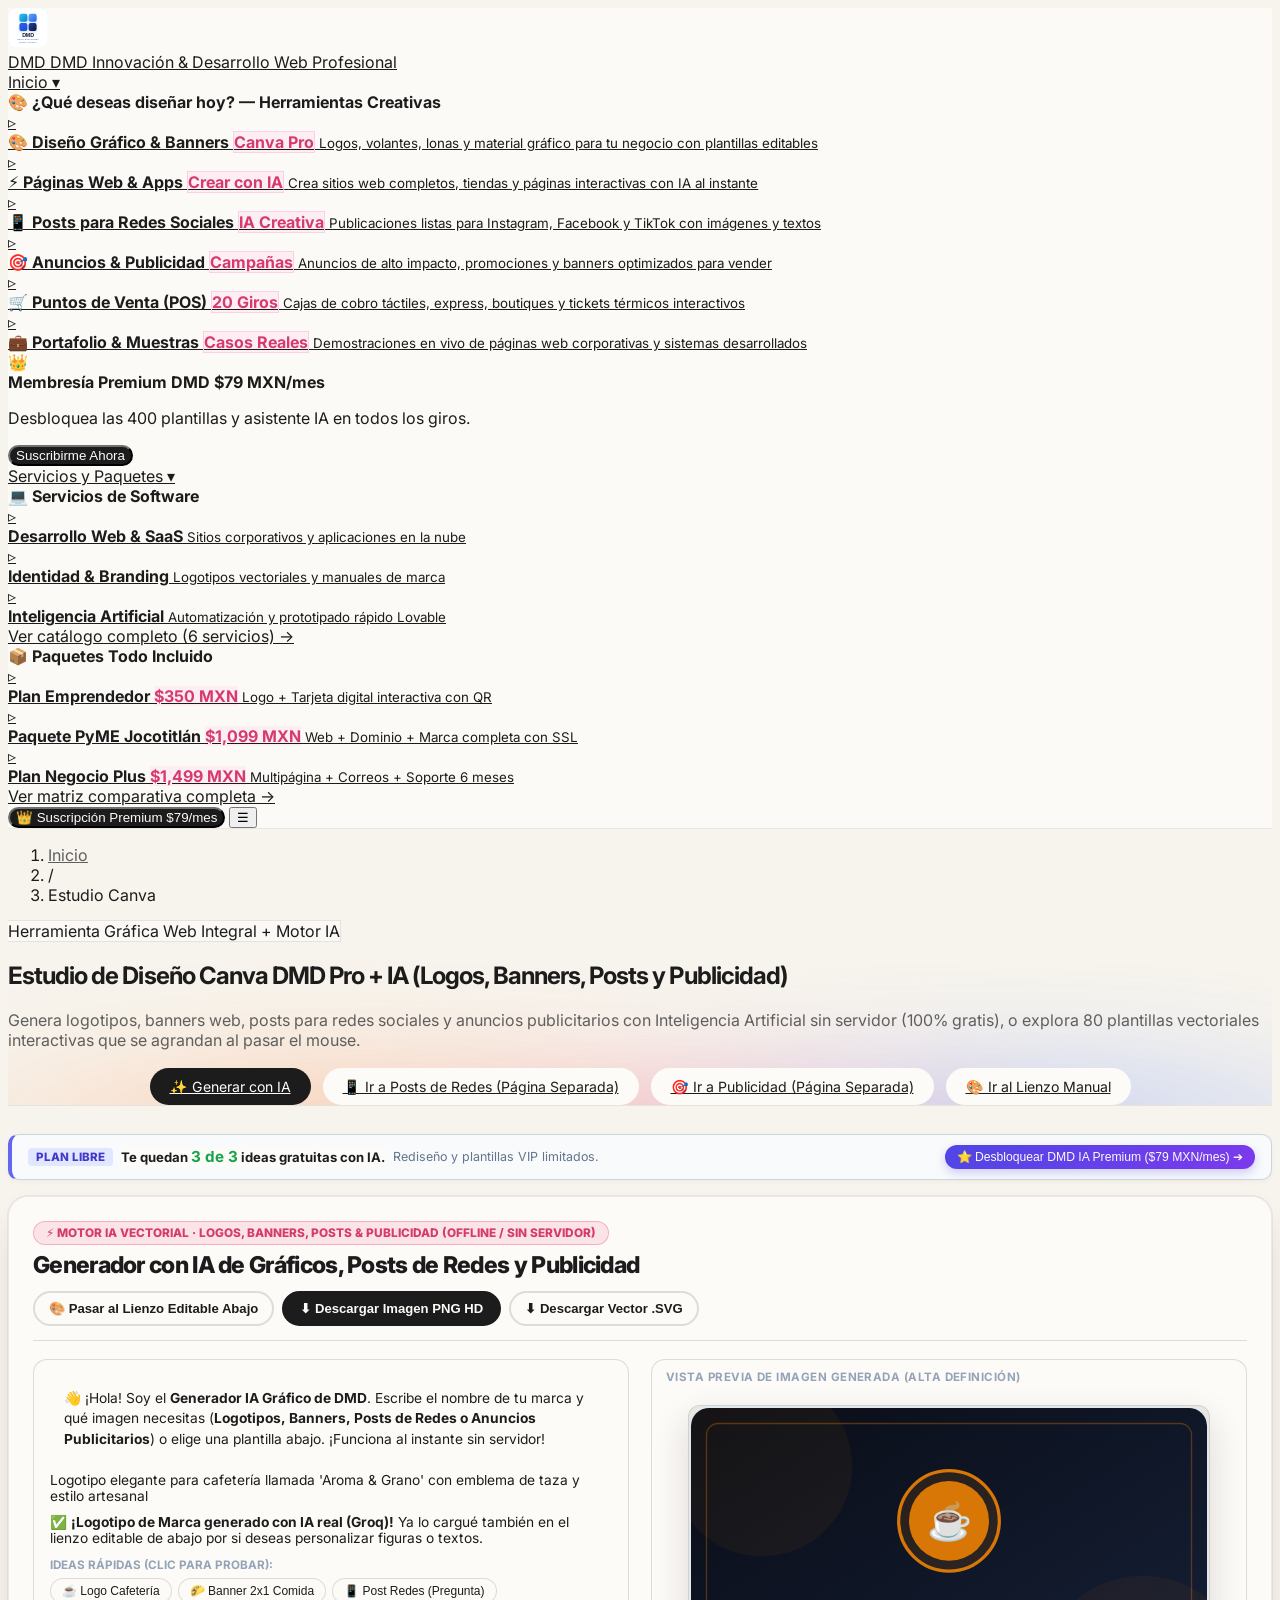
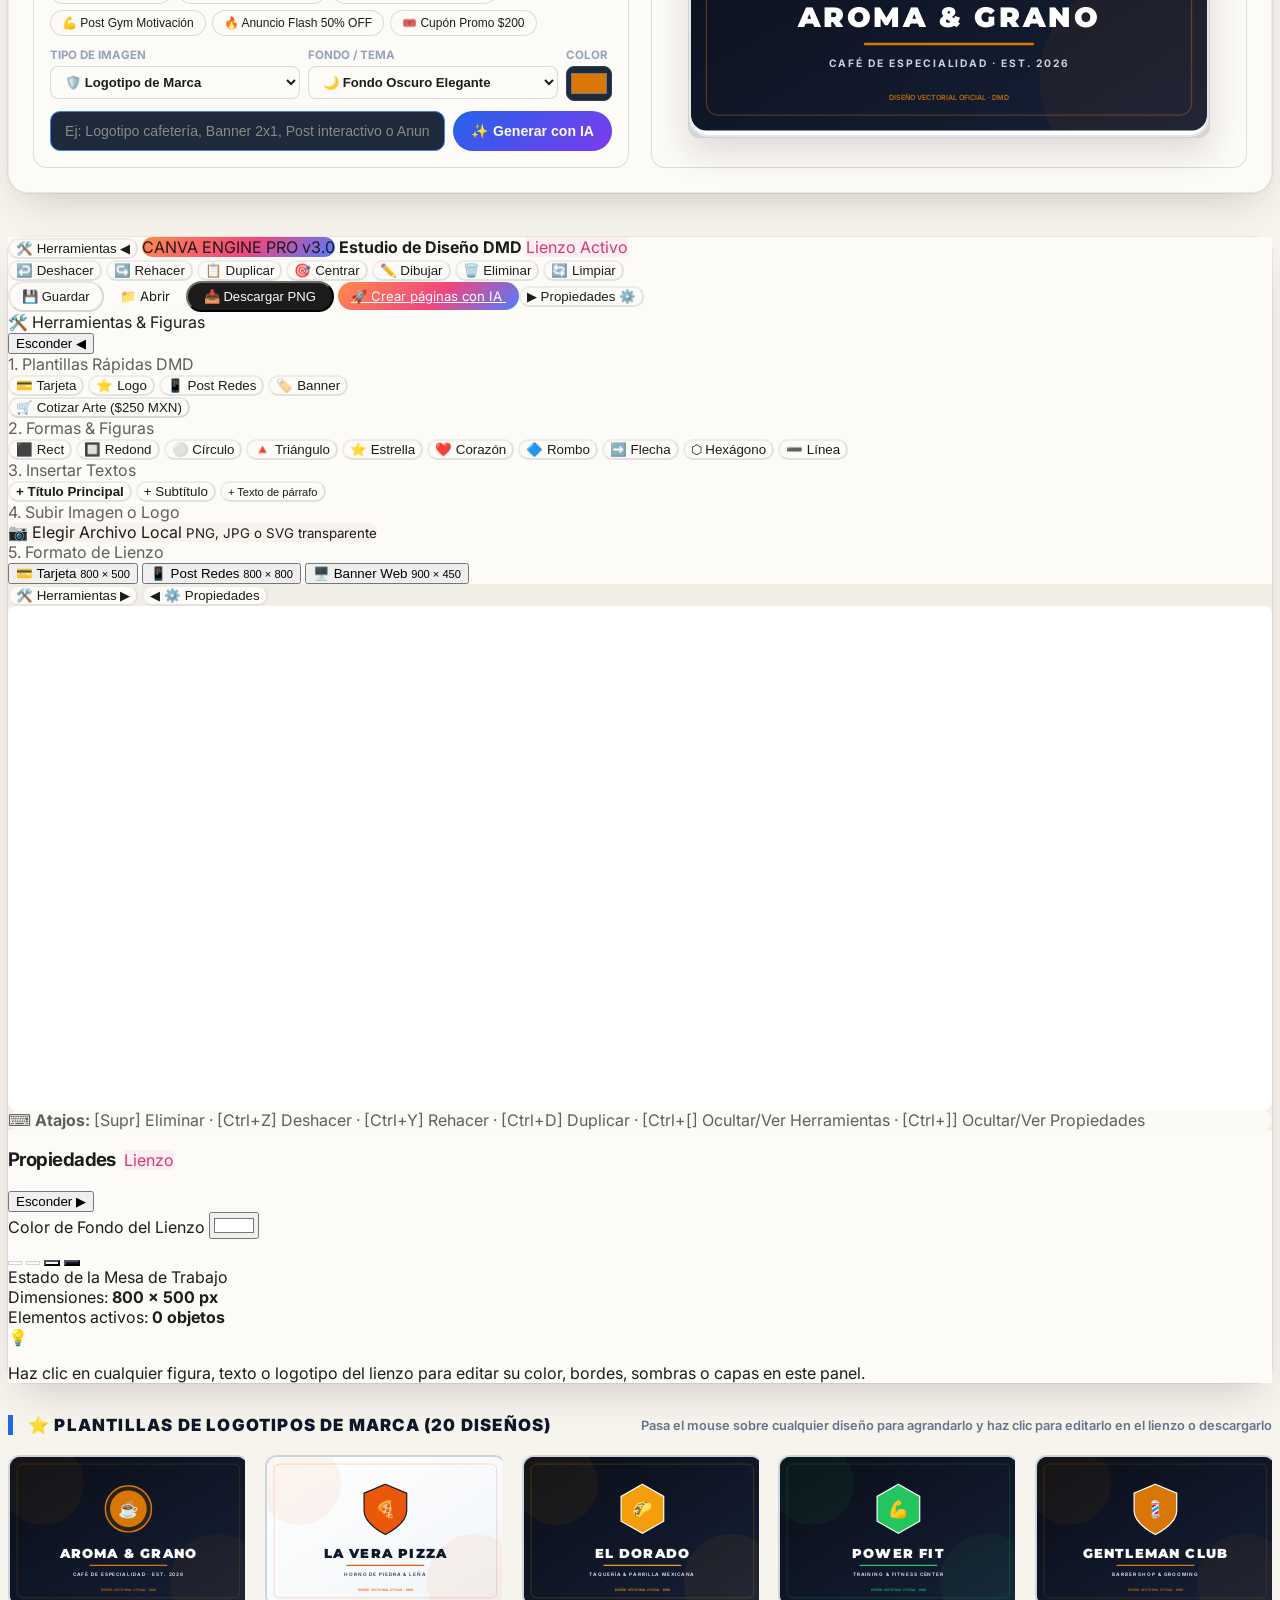
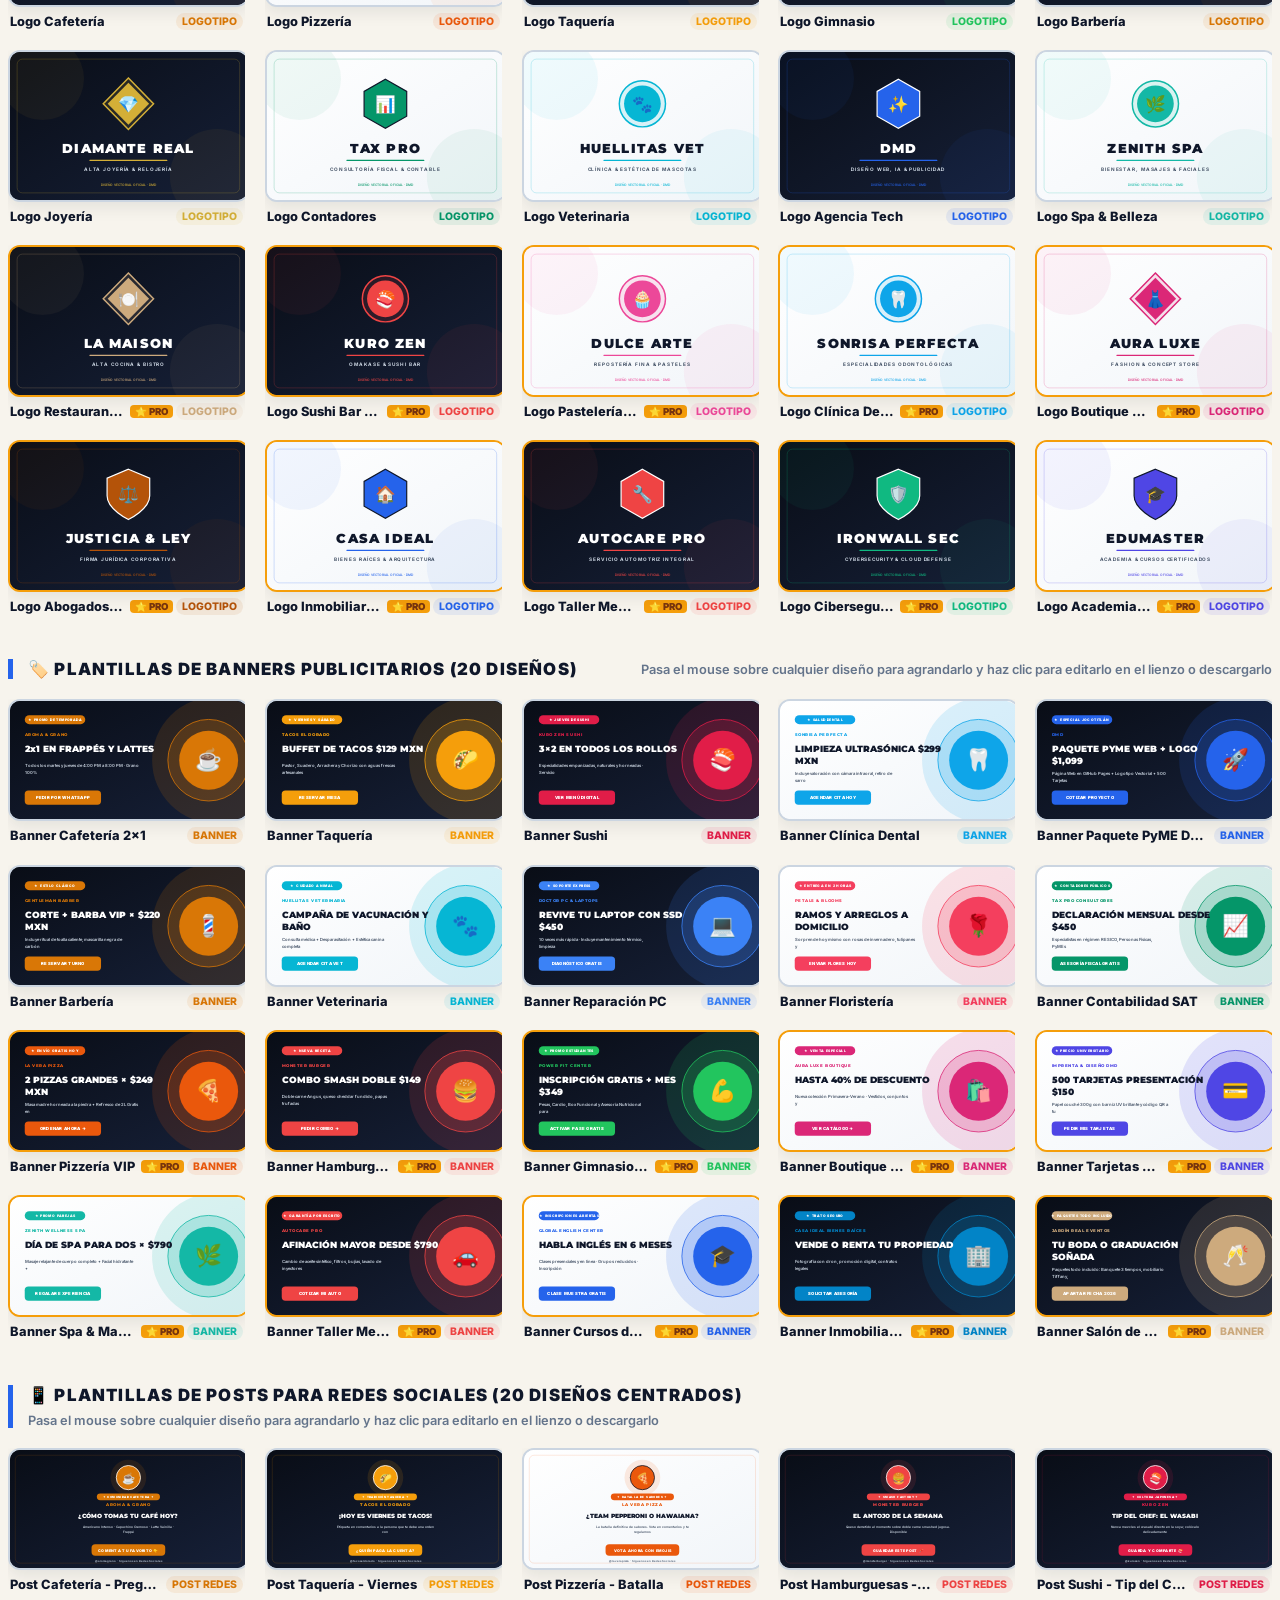
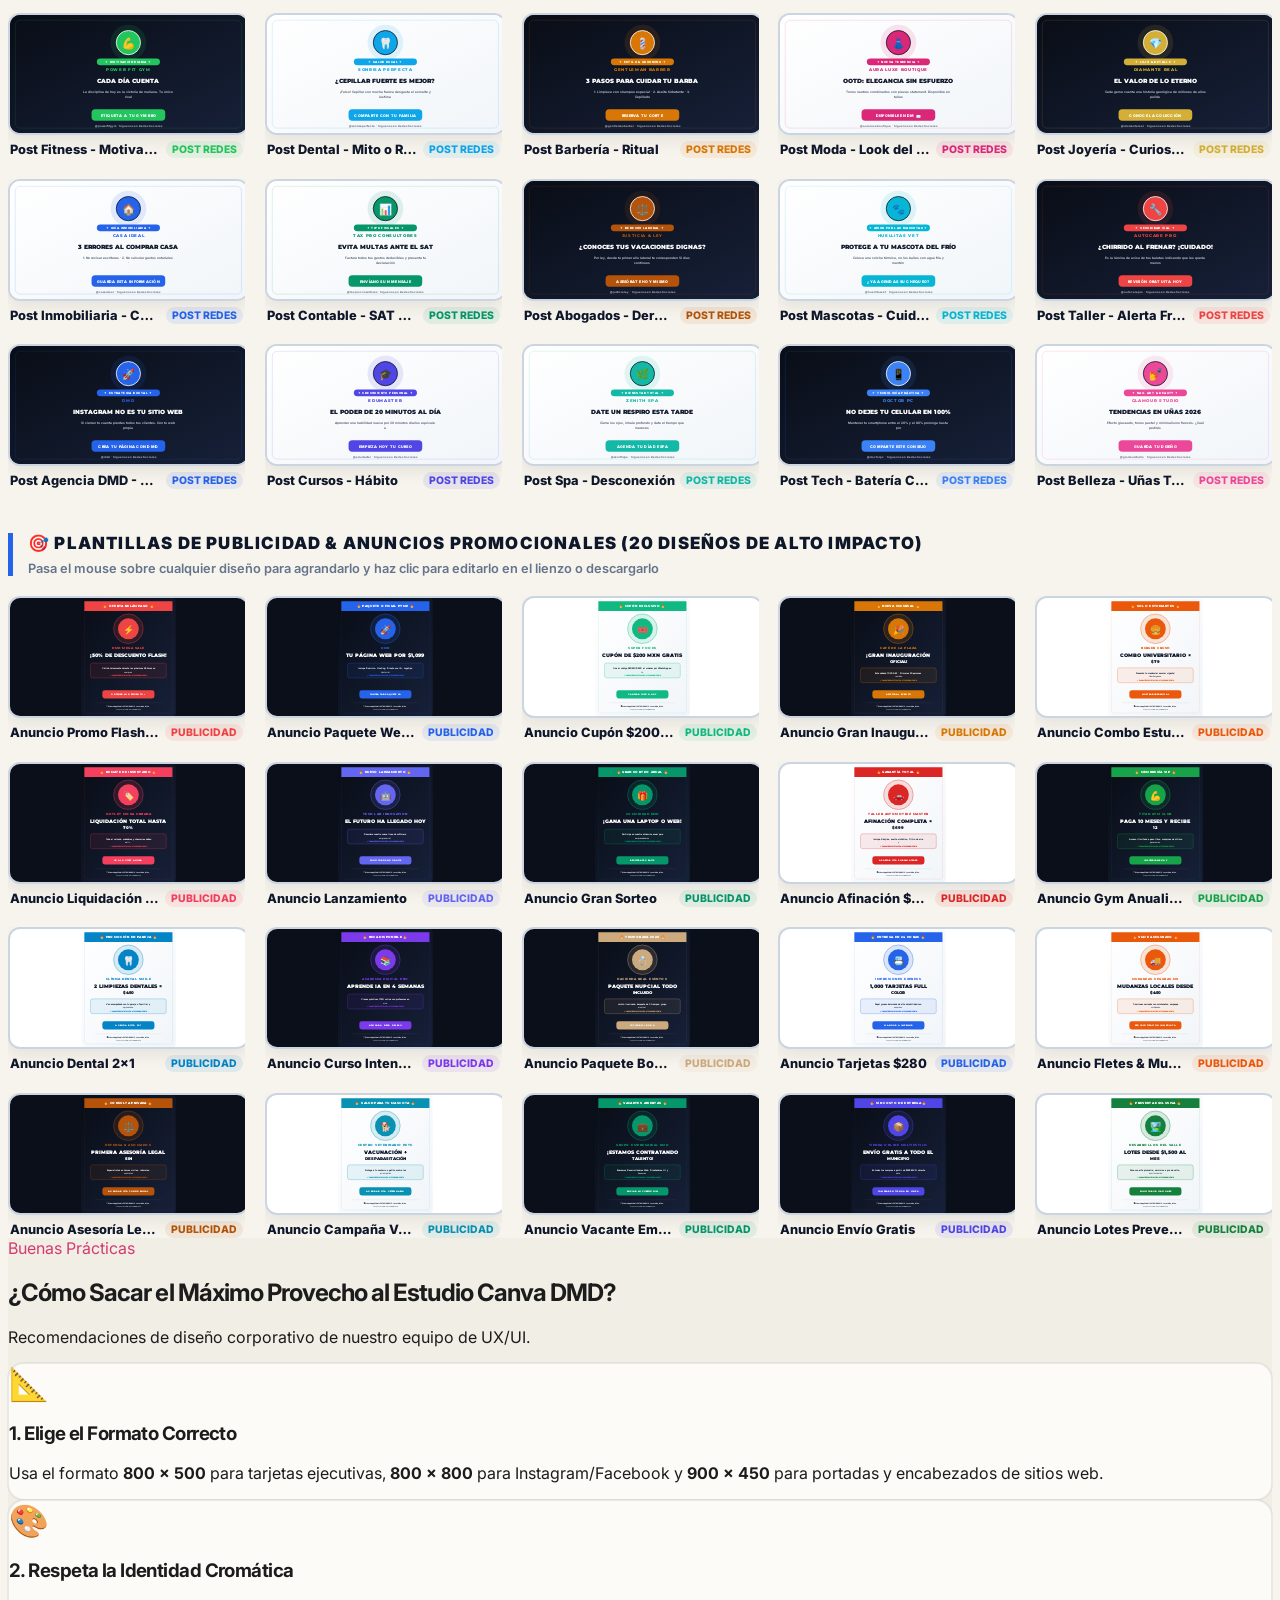
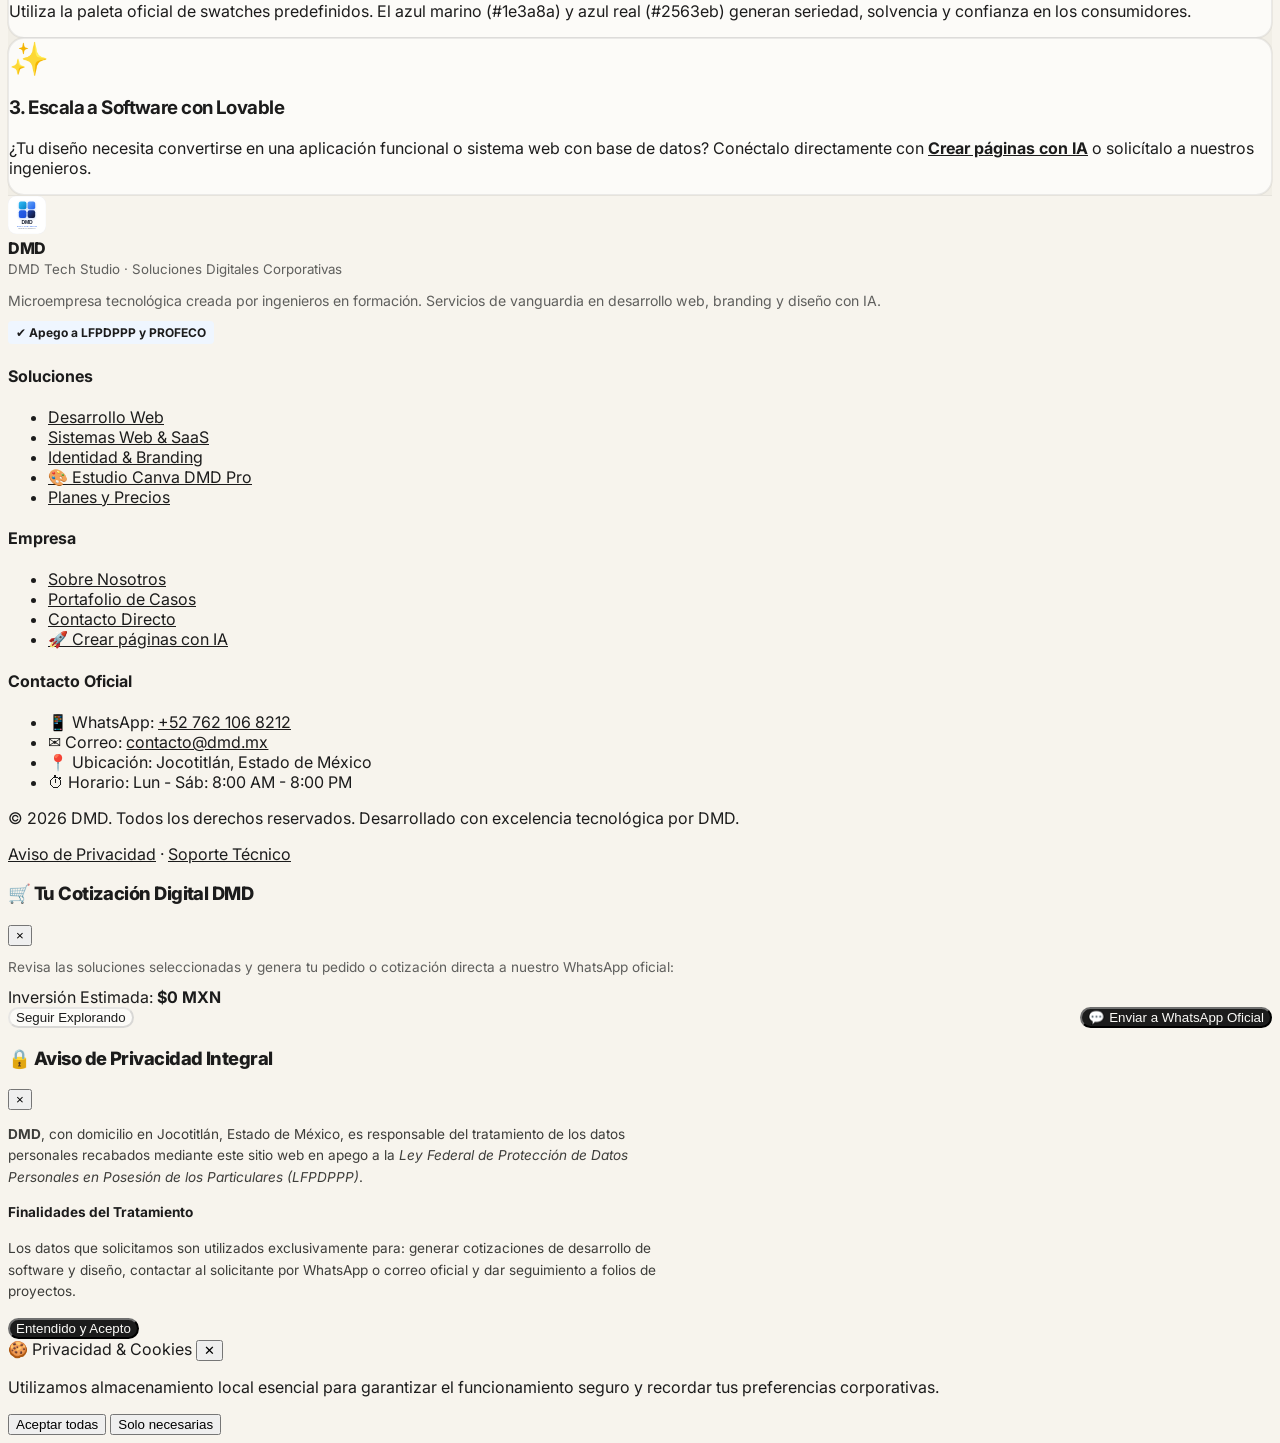
==== canva.html @ bbd8ba34 "Initial commit: dmd-canva (DMD, despliegue via Git)" ====
﻿<!DOCTYPE html>
<html lang="es">
<head>
  <meta charset="utf-8">
  <meta name="viewport" content="width=device-width, initial-scale=1">
  <title>Estudio Canva DMD Pro v3.0 | DMD</title>
  <meta name="description" content="Diseña tarjetas de presentación, logotipos, posts para redes y banners publicitarios con el potente Estudio Vectorial de DMD.">
    <link rel="icon" type="image/x-icon" href="favicon.ico">
  <link rel="icon" type="image/png" sizes="32x32" href="assets/favicon-32x32.png">
  <link rel="icon" type="image/png" sizes="16x16" href="assets/favicon-16x16.png">
  <link rel="apple-touch-icon" sizes="180x180" href="apple-touch-icon.png">
  <link rel="apple-touch-icon-precomposed" href="apple-touch-icon.png">
  
  <link rel="stylesheet" href="https://www.dmdmx.dev/style.css">
  <link rel="stylesheet" href="lovable-theme.css">
  <link rel="preconnect" href="https://fonts.googleapis.com">
  <link rel="preconnect" href="https://fonts.gstatic.com" crossorigin>
  <link href="https://fonts.googleapis.com/css2?family=Inter:wght@400;500;600;700;800;900&family=Montserrat:wght@600;700;800&family=Playfair+Display:wght@700&family=Roboto:wght@400;700&display=swap" rel="stylesheet">
  <script>
    window.openModal = function(id) {
      var el = document.getElementById(id);
      if (el) el.classList.add("active");
    };
    window.closeModal = function(id) {
      var el = document.getElementById(id);
      if (el) el.classList.remove("active");
    };
  </script>
    <meta property="og:type" content="website">
  <meta property="og:site_name" content="DMD | Digital Mijma Dreams">
  <meta property="og:title" content="Estudio Canva DMD Pro v3.0 | DMD">
  <meta property="og:description" content="Diseña tarjetas de presentación, logotipos, posts para redes y banners publicitarios con el potente Estudio Vectorial de DMD.">
  <meta property="og:image" content="https://www.dmdmx.dev/assets/social/og-dmd.jpg">
  <meta property="og:image:secure_url" content="https://www.dmdmx.dev/assets/social/og-dmd.jpg">
  <meta property="og:image:type" content="image/jpeg">
  <meta property="og:image:width" content="1200">
  <meta property="og:image:height" content="630">
  <meta property="og:image:alt" content="Estudio Canva DMD Pro v3.0 | DMD · DMD Digital Mijma Dreams">
  <meta property="og:url" content="https://dmd-canva.vercel.app/canva.html">
  <meta property="og:locale" content="es_MX">
  <meta name="twitter:card" content="summary_large_image">
  <meta name="twitter:title" content="Estudio Canva DMD Pro v3.0 | DMD">
  <meta name="twitter:description" content="Diseña tarjetas de presentación, logotipos, posts para redes y banners publicitarios con el potente Estudio Vectorial de DMD.">
  <meta name="twitter:image" content="https://www.dmdmx.dev/assets/social/og-dmd.jpg">
  <meta name="twitter:image:alt" content="Estudio Canva DMD Pro v3.0 | DMD · DMD Digital Mijma Dreams">
  
  
  
  
  
  
  
  
  
  

  <!-- Twitter / X Card Meta Tags -->
  
  
  
  
</head>
<body>

  <!-- ========================================================================
       BARRA DE NAVEGACIÓN GLOBAL MULTIPÁGINA
       ======================================================================== -->
  <header class="navbar">
    <div class="nav-container">
      <!-- Identidad de Marca y Logotipo Oficial -->
      <a href="https://www.dmdmx.dev/index.html" class="brand-wrapper" title="DMD - Inicio">
        <img src="assets/logo-dmd.svg" alt="DMD Logo" class="brand-logo" width="40" height="40">
        <div class="brand-text">
          <span class="brand-title">
            <span class="brand-title-full">DMD</span>
            <span class="brand-title-short">DMD</span>
          </span>
          <span class="brand-subtitle">Innovación &amp; Desarrollo Web Profesional</span>
        </div>
      </a>

      <!-- Menú Superior Reducido Estrictamente a 3 Opciones -->
      <nav class="nav-menu" id="navMenu">
        <!-- Opción 1: Inicio (Con acceso directo a Nosotros y Contacto) -->
        <div class="nav-dropdown-item" id="navHomeDropdown">
          <a href="https://www.dmdmx.dev/index.html" class="nav-link" title="Ir a la página de inicio">
            <span>Inicio</span>
            <span class="dropdown-chevron">▾</span>
          </a>
          <div class="nav-dropdown-flyout nav-dropdown-flyout-sm">
            <div class="flyout-col">
              <div class="flyout-col-header">
                <span class="flyout-col-icon">🎨</span>
                <strong>¿Qué deseas diseñar hoy? — Herramientas Creativas</strong>
              </div>
              <a href="canva.html" class="flyout-sublink">
                <span class="flyout-bullet">▹</span>
                <div>
                  <strong>🎨 Diseño Gráfico &amp; Banners <span class="badge-price" style="background:#eff6ff; color:#2563eb; border:1px solid #bfdbfe; font-weight:700;">Canva Pro</span></strong>
                  <small>Logos, volantes, lonas y material gráfico para tu negocio con plantillas editables</small>
                </div>
              </a>
              <a href="https://dmd-paginas-web-ia.vercel.app" class="flyout-sublink">
                <span class="flyout-bullet">▹</span>
                <div>
                  <strong>⚡ Páginas Web &amp; Apps <span class="badge-price" style="background:#eff6ff; color:#2563eb; border:1px solid #bfdbfe; font-weight:700;">Crear con IA</span></strong>
                  <small>Crea sitios web completos, tiendas y páginas interactivas con IA al instante</small>
                </div>
              </a>
              <a href="https://dmd-contenido.vercel.app/posts.html" class="flyout-sublink">
                <span class="flyout-bullet">▹</span>
                <div>
                  <strong>📱 Posts para Redes Sociales <span class="badge-price" style="background:#eff6ff; color:#2563eb; border:1px solid #bfdbfe; font-weight:700;">IA Creativa</span></strong>
                  <small>Publicaciones listas para Instagram, Facebook y TikTok con imágenes y textos</small>
                </div>
              </a>
              <a href="https://dmd-contenido.vercel.app/publicidad.html" class="flyout-sublink">
                <span class="flyout-bullet">▹</span>
                <div>
                  <strong>🎯 Anuncios &amp; Publicidad <span class="badge-price" style="background:#eff6ff; color:#2563eb; border:1px solid #bfdbfe; font-weight:700;">Campañas</span></strong>
                  <small>Anuncios de alto impacto, promociones y banners optimizados para vender</small>
                </div>
              </a>
              <a href="https://dmd-pos.vercel.app/" class="flyout-sublink">
                <span class="flyout-bullet">▹</span>
                <div>
                  <strong>🛒 Puntos de Venta (POS) <span class="badge-price" style="background:#eff6ff; color:#2563eb; border:1px solid #bfdbfe; font-weight:700;">20 Giros</span></strong>
                  <small>Cajas de cobro táctiles, express, boutiques y tickets térmicos interactivos</small>
                </div>
              </a>
              <a href="https://www.dmdmx.dev/portafolio.html" class="flyout-sublink">
                <span class="flyout-bullet">▹</span>
                <div>
                  <strong>💼 Portafolio &amp; Muestras <span class="badge-price" style="background:#eff6ff; color:#2563eb; border:1px solid #bfdbfe; font-weight:700;">Casos Reales</span></strong>
                  <small>Demostraciones en vivo de páginas web corporativas y sistemas desarrollados</small>
                </div>
              </a>
          <div class="dropdown-premium-banner">
            <div class="banner-content">
              <span class="crown-badge">👑</span>
              <div class="banner-text">
                <strong>Membresía Premium DMD <span class="banner-price">$79 MXN/mes</span></strong>
                <p>Desbloquea las 400 plantillas y asistente IA en todos los giros.</p>
              </div>
            </div>
            <button type="button" class="btn-dropdown-subscribe" onclick="openPremiumModal()">
              Suscribirme Ahora
            </button>
          </div>
            </div>
          </div>
        </div>

        <!-- Opción 3: Servicios y Paquetes (Pestaña Unificada con Menú Desplegable) -->
        <div class="nav-dropdown-item" id="navServicesDropdown">
          <a href="https://www.dmdmx.dev/servicios.html" class="nav-link nav-dropdown-trigger" title="Explorar servicios de ingeniería y paquetes comerciales">
            <span>Servicios y Paquetes</span>
            <span class="dropdown-chevron">▾</span>
          </a>
          <div class="nav-dropdown-flyout" id="navServicesFlyout">
            <div class="flyout-inner">
              <!-- Columna de Servicios -->
              <div class="flyout-col">
                <div class="flyout-col-header">
                  <span class="flyout-col-icon">💻</span>
                  <strong>Servicios de Software</strong>
                </div>
                <a href="https://www.dmdmx.dev/servicios.html" class="flyout-sublink">
                  <span class="flyout-bullet">▹</span>
                  <div>
                    <strong>Desarrollo Web &amp; SaaS</strong>
                    <small>Sitios corporativos y aplicaciones en la nube</small>
                  </div>
                </a>
                <a href="https://www.dmdmx.dev/servicios.html" class="flyout-sublink">
                  <span class="flyout-bullet">▹</span>
                  <div>
                    <strong>Identidad &amp; Branding</strong>
                    <small>Logotipos vectoriales y manuales de marca</small>
                  </div>
                </a>
                <a href="https://www.dmdmx.dev/servicios.html" class="flyout-sublink">
                  <span class="flyout-bullet">▹</span>
                  <div>
                    <strong>Inteligencia Artificial</strong>
                    <small>Automatización y prototipado rápido Lovable</small>
                  </div>
                </a>
                <a href="https://www.dmdmx.dev/servicios.html" class="flyout-viewall">Ver catálogo completo (6 servicios) →</a>
              </div>

              <!-- Línea Divisoria -->
              <div class="flyout-divider"></div>

              <!-- Columna de Paquetes -->
              <div class="flyout-col">
                <div class="flyout-col-header">
                  <span class="flyout-col-icon">📦</span>
                  <strong>Paquetes Todo Incluido</strong>
                </div>
                <a href="https://www.dmdmx.dev/servicios.html#paquetes" class="flyout-sublink">
                  <span class="flyout-bullet">▹</span>
                  <div>
                    <strong>Plan Emprendedor <span class="badge-price">$350 MXN</span></strong>
                    <small>Logo + Tarjeta digital interactiva con QR</small>
                  </div>
                </a>
                <a href="https://www.dmdmx.dev/servicios.html#paquetes" class="flyout-sublink">
                  <span class="flyout-bullet">▹</span>
                  <div>
                    <strong>Paquete PyME Jocotitlán <span class="badge-price badge-price-pop">$1,099 MXN</span></strong>
                    <small>Web + Dominio + Marca completa con SSL</small>
                  </div>
                </a>
                <a href="https://www.dmdmx.dev/servicios.html#paquetes" class="flyout-sublink">
                  <span class="flyout-bullet">▹</span>
                  <div>
                    <strong>Plan Negocio Plus <span class="badge-price">$1,499 MXN</span></strong>
                    <small>Multipágina + Correos + Soporte 6 meses</small>
                  </div>
                </a>
                <a href="https://www.dmdmx.dev/servicios.html#paquetes" class="flyout-viewall">Ver matriz comparativa completa →</a>
              </div>
            </div>
          </div>
        </div>
      </nav>

      <!-- Acciones de Barra (Cotización y Portal en Línea Horizontal sin Desbordamiento) -->
      <div class="nav-actions">
      <button type="button" class="btn-subscribe-premium-nav" onclick="openPremiumModal()" title="Suscribirse a DMD Premium por $79 MXN/mes">
        <span class="crown-icon">👑</span>
        <span class="premium-text">Suscripción Premium</span>
        <span class="premium-price-tag">$79/mes</span>
      </button>

        <button type="button" class="menu-toggle-btn" id="menuToggleBtn" aria-label="Abrir menú de navegación">
          ☰
        </button>
      </div>
    </div>
  </header>

  <!-- ========================================================================
       CABECERA SPOKE: ESTUDIO CANVA DMD PRO
       ======================================================================== -->
  <section class="spoke-header">
    <div class="container">
      <nav class="breadcrumb-nav" aria-label="Ruta de navegación">
        <ol class="breadcrumb-list">
          <li class="breadcrumb-item"><a href="https://www.dmdmx.dev/index.html">Inicio</a></li>
          <li class="breadcrumb-separator">/</li>
          <li class="breadcrumb-item active" aria-current="page">Estudio Canva</li>
        </ol>
      </nav>
      <span class="spoke-tag">Herramienta Gráfica Web Integral + Motor IA</span>
      <h1 class="spoke-title">Estudio de Diseño Canva DMD Pro + IA (Logos, Banners, Posts y Publicidad)</h1>
      <p class="spoke-subtitle">
        Genera logotipos, banners web, posts para redes sociales y anuncios publicitarios con Inteligencia Artificial sin servidor (100% gratis), o explora 80 plantillas vectoriales interactivas que se agrandan al pasar el mouse.
      </p>
      <div style="display:flex; justify-content:center; gap:12px; flex-wrap:wrap; margin-top:18px;">
        <a href="#canva-ia-section" class="btn btn-primary" style="font-size:0.88rem; padding:10px 20px;">✨ Generar con IA</a>
        <a href="https://dmd-contenido.vercel.app/posts.html" class="btn btn-secondary" style="font-size:0.88rem; padding:10px 20px; background:#fdf2f8; color:#db2777; border-color:#fbcfe8;">📱 Ir a Posts de Redes (Página Separada)</a>
        <a href="https://dmd-contenido.vercel.app/publicidad.html" class="btn btn-secondary" style="font-size:0.88rem; padding:10px 20px; background:#fef2f2; color:#dc2626; border-color:#fecaca;">🎯 Ir a Publicidad (Página Separada)</a>
        <a href="#estudio-canva" class="btn btn-secondary" style="font-size:0.88rem; padding:10px 20px;">🎨 Ir al Lienzo Manual</a>
      </div>
    </div>
  </section>

  <!-- ========================================================================
       NUEVO: GENERADOR IA DE LOGOTIPOS, BANNERS, POSTS Y PUBLICIDAD (100% SIN SERVIDOR)
       ======================================================================== -->
  <section class="section" id="canva-ia-section" style="padding-top:28px; padding-bottom:24px;">
    <div class="container">
      <div id="dmdIaSubscriptionBanner" style="margin-bottom:16px;"></div>
      <div style="background:linear-gradient(135deg, #0f172a 0%, #1e293b 100%); border-radius:20px; border:1px solid #334155; padding:24px; box-shadow:0 20px 50px rgba(15,23,42,0.22); color:#f8fafc;">
        <div style="display:flex; justify-content:space-between; align-items:center; flex-wrap:wrap; gap:12px; margin-bottom:18px; padding-bottom:14px; border-bottom:1px solid #334155;">
          <div>
            <span style="display:inline-block; background:rgba(59,130,246,0.2); color:#60a5fa; border:1px solid rgba(96,165,250,0.35); font-size:0.74rem; font-weight:800; padding:4px 12px; border-radius:999px; margin-bottom:6px;">
              ⚡ MOTOR IA VECTORIAL · LOGOS, BANNERS, POSTS &amp; PUBLICIDAD (OFFLINE / SIN SERVIDOR)
            </span>
            <h2 style="font-size:1.45rem; font-weight:800; color:#ffffff; margin:0;">Generador con IA de Gráficos, Posts de Redes y Publicidad</h2>
          </div>
          <div style="display:flex; gap:8px; flex-wrap:wrap;">
            <button type="button" id="btnCanvaIaEditCanvas" class="btn btn-secondary" style="background:#ffffff; color:#1e293b; border:2px solid #cbd5e1; font-weight:700; font-size:0.82rem; padding:8px 14px;">
              🎨 Pasar al Lienzo Editable Abajo
            </button>
            <button type="button" id="btnCanvaIaPng" class="btn btn-primary" style="background:#eff6ff; color:#1d4ed8; border:2px solid #2563eb; font-weight:800; font-size:0.82rem; padding:8px 16px;">
              ⬇ Descargar Imagen PNG HD
            </button>
            <button type="button" id="btnCanvaIaSvg" class="btn btn-secondary" style="background:#ffffff; color:#2563eb; border:2px solid #2563eb; font-weight:800; font-size:0.82rem; padding:8px 14px;">
              ⬇ Descargar Vector .SVG
            </button>
          </div>
        </div>

        <div style="display:grid; grid-template-columns:repeat(auto-fit, minmax(320px, 1fr)); gap:22px; align-items:stretch;">
          <!-- Columna Izquierda: Chat y Controles IA -->
          <div style="display:flex; flex-direction:column; justify-content:space-between; background:#090d16; border:1px solid #1e293b; border-radius:14px; padding:16px;">
            <div>
              <div id="canvaIaChat" style="max-height:175px; overflow-y:auto; display:flex; flex-direction:column; gap:10px; margin-bottom:12px; padding-right:4px; font-size:0.86rem;">
                <div style="background:#1e293b; color:#e2e8f0; padding:12px 14px; border-radius:12px; line-height:1.5;">
                  👋 ¡Hola! Soy el <strong>Generador IA Gráfico de DMD</strong>. Escribe el nombre de tu marca y qué imagen necesitas (<strong>Logotipos, Banners, Posts de Redes o Anuncios Publicitarios</strong>) o elige una plantilla abajo. ¡Funciona al instante sin servidor!
                </div>
              </div>

              <!-- Chips de ideas rápidas -->
              <div style="margin-bottom:12px;">
                <span style="display:block; font-size:0.73rem; color:#94a3b8; font-weight:700; margin-bottom:6px; text-transform:uppercase;">Ideas rápidas (clic para probar):</span>
                <div id="canvaIaChips" style="display:flex; gap:6px; flex-wrap:wrap;">
                  <button type="button" class="aib-chip" data-type="logo" data-prompt='Logotipo para cafetería artesanal "Café Aroma Real" con grano de café dorado' style="background:#1e293b; color:#cbd5e1; border:1px solid #334155; border-radius:999px; padding:5px 11px; font-size:0.75rem; cursor:pointer;">☕ Logo Cafetería</button>
                  <button type="button" class="aib-chip" data-type="banner" data-prompt='Banner promocional para "Taquería El Fogón" promoción 2x1 en tacos al pastor' style="background:#1e293b; color:#cbd5e1; border:1px solid #334155; border-radius:999px; padding:5px 11px; font-size:0.75rem; cursor:pointer;">🌮 Banner 2x1 Comida</button>
                  <button type="button" class="aib-chip" data-type="post" data-prompt='Post interactivo para redes sociales de cafetería "Aroma & Grano" preguntando ¿Cómo tomas tu café hoy?' style="background:#1e293b; color:#cbd5e1; border:1px solid #334155; border-radius:999px; padding:5px 11px; font-size:0.75rem; cursor:pointer;">📱 Post Redes (Pregunta)</button>
                  <button type="button" class="aib-chip" data-type="post" data-prompt='Post motivacional para Instagram de gimnasio "Power Fit Gym" sobre disciplina y superación' style="background:#1e293b; color:#cbd5e1; border:1px solid #334155; border-radius:999px; padding:5px 11px; font-size:0.75rem; cursor:pointer;">💪 Post Gym Motivación</button>
                  <button type="button" class="aib-chip" data-type="publicidad" data-prompt='Anuncio publicitario de alto impacto con 50% de descuento flash y oferta relámpago' style="background:#1e293b; color:#cbd5e1; border:1px solid #334155; border-radius:999px; padding:5px 11px; font-size:0.75rem; cursor:pointer;">🔥 Anuncio Flash 50% OFF</button>
                  <button type="button" class="aib-chip" data-type="publicidad" data-prompt='Anuncio publicitario con cupón de $200 MXN de regalo usando código PROMODMD' style="background:#1e293b; color:#cbd5e1; border:1px solid #334155; border-radius:999px; padding:5px 11px; font-size:0.75rem; cursor:pointer;">🎟️ Cupón Promo $200</button>
                </div>
              </div>
            </div>

            <!-- Formulario IA -->
            <form id="canvaIaForm" style="display:flex; flex-direction:column; gap:10px;">
              <div style="display:grid; grid-template-columns:1fr 1fr auto; gap:8px;">
                <div>
                  <label for="canvaIaType" style="display:block; font-size:0.72rem; color:#94a3b8; font-weight:700; margin-bottom:4px;">TIPO DE IMAGEN</label>
                  <select id="canvaIaType" style="width:100%; background:#1e293b; color:#ffffff; border:1px solid #334155; border-radius:8px; padding:7px 10px; font-size:0.82rem; font-weight:600;">
                    <option value="logo">🛡️ Logotipo de Marca</option>
                    <option value="banner">📢 Banner Web y Portada</option>
                    <option value="post">📱 Post para Redes Sociales (1:1)</option>
                    <option value="publicidad">🎯 Publicidad &amp; Anuncio Comercial</option>
                  </select>
                </div>
                <div>
                  <label for="canvaIaStyle" style="display:block; font-size:0.72rem; color:#94a3b8; font-weight:700; margin-bottom:4px;">FONDO / TEMA</label>
                  <select id="canvaIaStyle" style="width:100%; background:#1e293b; color:#ffffff; border:1px solid #334155; border-radius:8px; padding:7px 10px; font-size:0.82rem; font-weight:600;">
                    <option value="oscuro">🌙 Fondo Oscuro Elegante</option>
                    <option value="claro">☀️ Fondo Claro Corporativo</option>
                  </select>
                </div>
                <div>
                  <label for="canvaIaColor" style="display:block; font-size:0.72rem; color:#94a3b8; font-weight:700; margin-bottom:4px;">COLOR</label>
                  <input type="color" id="canvaIaColor" value="#2563eb" style="width:46px; height:35px; border:1px solid #334155; border-radius:8px; background:#1e293b; cursor:pointer; padding:2px;">
                </div>
              </div>

              <div style="display:flex; gap:8px;">
                <input type="text" id="canvaIaPrompt" placeholder='Ej: Logotipo cafetería, Banner 2x1, Post interactivo o Anuncio publicitario 50% OFF...' required style="flex:1; background:#1e293b; color:#ffffff; border:1px solid #3b82f6; border-radius:10px; padding:11px 14px; font-size:0.88rem;">
                <button type="submit" class="btn btn-primary" style="background:linear-gradient(135deg,#2563eb,#7c3aed); border:none; border-radius:10px; padding:0 18px; font-weight:800; font-size:0.88rem; white-space:nowrap;">
                  ✨ Generar con IA
                </button>
              </div>
            </form>
          </div>

          <!-- Columna Derecha: Visor de Imagen Vectorial Generada -->
          <div style="display:flex; flex-direction:column; justify-content:center; align-items:center; background:#090d16; border:1px solid #1e293b; border-radius:14px; padding:18px; min-height:290px; position:relative;">
            <div style="position:absolute; top:10px; left:14px; font-size:0.72rem; color:#94a3b8; font-weight:700; letter-spacing:0.04em;">
              VISTA PREVIA DE IMAGEN GENERADA (ALTA DEFINICIÓN)
            </div>
            <div id="canvaIaStage" style="width:100%; max-width:520px; margin-top:16px; border-radius:12px; overflow:hidden; box-shadow:0 14px 35px rgba(0,0,0,0.45); border:1px solid #334155; background:#0f172a; display:flex; align-items:center; justify-content:center;">
              <!-- Renderizado automático desde canva-ia.js -->
            </div>
          </div>
        </div>
      </div>
    </div>
  </section>

  <!-- ========================================================================
       APLICACIÓN: ESTUDIO CANVA INTERACTIVO
       ======================================================================== -->
  <section class="section" id="estudio-canva" style="padding-top:20px;">
    <div class="container">
      <div class="studio-container">
        <!-- Barra de herramientas superior (Topbar) -->
        <div class="studio-topbar">
          <div class="studio-title-group">
            <button type="button" class="studio-panel-toggle-btn active" id="btnToggleLeftPanel" title="Ocultar o Mostrar Menú de Herramientas (Ctrl+[)" aria-expanded="true">
              <span class="toggle-icon">🛠️</span>
              <span class="toggle-text">Herramientas</span>
              <span class="toggle-chevron" id="chevronLeftPanel">◀</span>
            </button>
            <span class="studio-badge">CANVA ENGINE PRO v3.0</span>
            <strong class="studio-title-text">Estudio de Diseño DMD</strong>
            <span class="studio-status-pill" id="studioSelectionPill">Lienzo Activo</span>
          </div>

          <!-- Acciones de edición rápida -->
          <div class="studio-quick-tools">
            <button type="button" class="studio-btn-icon" id="btnUndo" title="Deshacer (Ctrl+Z)" disabled>
              ↩️ <span class="btn-text">Deshacer</span>
            </button>
            <button type="button" class="studio-btn-icon" id="btnRedo" title="Rehacer (Ctrl+Y)" disabled>
              ↪️ <span class="btn-text">Rehacer</span>
            </button>
            <span class="studio-divider-v"></span>
            <button type="button" class="studio-btn-icon" id="btnDuplicate" title="Duplicar elemento (Ctrl+D)">
              📋 <span class="btn-text">Duplicar</span>
            </button>
            <button type="button" class="studio-btn-icon" id="btnCenterObject" title="Centrar elemento seleccionado">
              🎯 <span class="btn-text">Centrar</span>
            </button>
            <button type="button" class="studio-btn-icon" id="btnToggleDrawMode" title="Modo dibujo libre con lápiz">
              ✏️ <span class="btn-text" id="drawModeText">Dibujar</span>
            </button>
            <button type="button" class="studio-btn-icon studio-btn-danger" id="btnDeleteSelected" title="Eliminar seleccionado (Supr)">
              🗑️ <span class="btn-text">Eliminar</span>
            </button>
            <button type="button" class="studio-btn-icon" id="btnClearCanvas" title="Limpiar lienzo completo">
              🔄 <span class="btn-text">Limpiar</span>
            </button>
          </div>

          <!-- Acciones de exportación y enlace a Lovable -->
          <div class="studio-export-tools">
            <button type="button" class="btn btn-secondary" id="btnSaveProjectJson" title="Guardar archivo de proyecto editable (.json)" style="padding:6px 12px; font-size:0.82rem;">
              💾 Guardar
            </button>
            <label for="studioLoadJson" class="btn btn-secondary" title="Abrir archivo de proyecto (.json)" style="padding:6px 12px; font-size:0.82rem; cursor:pointer; margin:0;">
              📁 Abrir<input type="file" id="studioLoadJson" accept=".json" style="display:none;">
            </label>
            <button type="button" class="btn btn-primary" id="btnDownloadDesign" title="Exportar como imagen en alta resolución (PNG)" style="padding:6px 16px; font-size:0.82rem;">
              📥 Descargar PNG
            </button>
            <a href="https://dmd-paginas-web-ia.vercel.app" class="btn btn-lovable" style="padding:6px 13px; font-size:0.82rem;" title="Crear páginas web con Inteligencia Artificial">
              🚀 Crear páginas con IA
            </a>
            <button type="button" class="studio-panel-toggle-btn active" id="btnToggleRightPanel" title="Ocultar o Mostrar Inspector de Propiedades (Ctrl+])" aria-expanded="true">
              <span class="toggle-chevron" id="chevronRightPanel">▶</span>
              <span class="toggle-text">Propiedades</span>
              <span class="toggle-icon">⚙️</span>
            </button>
          </div>
        </div>

        <!-- Área de trabajo de 3 Columnas Dinámicas (Inspector Izquierdo, Lienzo Central, Inspector Derecho) -->
        <div class="studio-body-3col" id="studioBody3Col">
          <!-- Columna 1: Panel de Inserción & Herramientas -->
          <aside class="studio-panel studio-panel-left" id="studioPanelLeft">
            <!-- Barra de cabecera con botón para esconder -->
            <div class="panel-header-bar">
              <div class="panel-header-title">
                <span class="panel-header-icon">🛠️</span>
                <span>Herramientas &amp; Figuras</span>
              </div>
              <button type="button" class="panel-minimize-btn" id="btnCloseLeftPanel" title="Esconder panel de herramientas (Colapsar menú)">
                <span>Esconder</span> ◀
              </button>
            </div>
            <!-- 1. Plantillas DMD -->
            <div class="studio-group">
              <div class="tool-group-title">1. Plantillas Rápidas DMD</div>
              <div class="studio-tile-grid">
                <button type="button" class="studio-tile-btn" id="btnTplTarjeta" title="Plantilla de tarjeta corporativa">
                  <span class="studio-tile-icon">💳</span>
                  <span>Tarjeta</span>
                </button>
                <button type="button" class="studio-tile-btn" id="btnTplLogo" title="Plantilla de logotipo ejecutivo">
                  <span class="studio-tile-icon">⭐</span>
                  <span>Logo</span>
                </button>
                <button type="button" class="studio-tile-btn" id="btnTplPost" title="Plantilla de post para redes">
                  <span class="studio-tile-icon">📱</span>
                  <span>Post Redes</span>
                </button>
                <button type="button" class="studio-tile-btn" id="btnTplBanner" title="Plantilla de banner para sitio web">
                  <span class="studio-tile-icon">🏷️</span>
                  <span>Banner</span>
                </button>
              </div>
              <button type="button" class="btn btn-secondary studio-cotizar-btn" onclick="addToCart('Diseño Personalizado en Estudio Canva Pro', 250, 'Estudio Gráfico')">
                🛒 Cotizar Arte ($250 MXN)
              </button>
            </div>

            <!-- 2. Formas y Geometría -->
            <div class="studio-group">
              <div class="tool-group-title">2. Formas &amp; Figuras</div>
              <div class="shapes-palette-grid">
                <button type="button" class="shape-btn" id="btnAddRect" title="Rectángulo">⬛ Rect</button>
                <button type="button" class="shape-btn" id="btnAddRoundSquare" title="Cuadrado redondeado">🔲 Redond</button>
                <button type="button" class="shape-btn" id="btnAddCircle" title="Círculo">⚪ Círculo</button>
                <button type="button" class="shape-btn" id="btnAddTriangle" title="Triángulo">🔺 Triángulo</button>
                <button type="button" class="shape-btn" id="btnAddStar" title="Estrella">⭐ Estrella</button>
                <button type="button" class="shape-btn" id="btnAddHeart" title="Corazón">❤️ Corazón</button>
                <button type="button" class="shape-btn" id="btnAddDiamond" title="Rombo">🔷 Rombo</button>
                <button type="button" class="shape-btn" id="btnAddArrow" title="Flecha">➡️ Flecha</button>
                <button type="button" class="shape-btn" id="btnAddHexagon" title="Hexágono">⬡ Hexágono</button>
                <button type="button" class="shape-btn" id="btnAddLine" title="Línea divisoria">➖ Línea</button>
              </div>
            </div>

            <!-- 3. Tipografía y Textos -->
            <div class="studio-group">
              <div class="tool-group-title">3. Insertar Textos</div>
              <div class="text-presets-stack">
                <button type="button" class="text-preset-btn text-preset-h1" id="btnAddHeading">
                  <strong>+ Título Principal</strong>
                </button>
                <button type="button" class="text-preset-btn text-preset-h2" id="btnAddSubheading">
                  <span>+ Subtítulo</span>
                </button>
                <button type="button" class="text-preset-btn text-preset-p" id="btnAddBodyText">
                  <small>+ Texto de párrafo</small>
                </button>
              </div>
            </div>

            <!-- 4. Multimedia y Logotipos -->
            <div class="studio-group">
              <div class="tool-group-title">4. Subir Imagen o Logo</div>
              <label for="studioImageUpload" class="studio-upload-box" title="Carga un logotipo o foto en PNG, JPG o SVG">
                <span class="upload-icon-sym">📷</span>
                <span class="upload-title">Elegir Archivo Local</span>
                <small class="upload-sub">PNG, JPG o SVG transparente</small>
                <input type="file" id="studioImageUpload" accept="image/*" style="display:none;">
              </label>
            </div>

            <!-- 5. Dimensiones de Mesa de Trabajo -->
            <div class="studio-group">
              <div class="tool-group-title">5. Formato de Lienzo</div>
              <div class="canvas-presets-list">
                <button type="button" class="canvas-preset-btn active" data-w="800" data-h="500">
                  <span>💳 Tarjeta</span>
                  <small>800 × 500</small>
                </button>
                <button type="button" class="canvas-preset-btn" data-w="800" data-h="800">
                  <span>📱 Post Redes</span>
                  <small>800 × 800</small>
                </button>
                <button type="button" class="canvas-preset-btn" data-w="900" data-h="450">
                  <span>🖥️ Banner Web</span>
                  <small>900 × 450</small>
                </button>
              </div>
            </div>
          </aside>

          <!-- Columna 2: Mesa de Trabajo / Artboard Viewport -->
          <div class="studio-panel-center" id="studioPanelCenter">
            <!-- Pestañas flotantes para reabrir paneles cuando están ocultos -->
            <button type="button" class="studio-dock-tab studio-dock-tab-left" id="dockTabOpenLeft" title="Abrir Panel de Herramientas">
              <span>🛠️ Herramientas</span> ▶
            </button>
            <button type="button" class="studio-dock-tab studio-dock-tab-right" id="dockTabOpenRight" title="Abrir Inspector de Propiedades">
              ◀ <span>⚙️ Propiedades</span>
            </button>

            <div class="studio-artboard-scroll">
              <div class="studio-artboard-card" id="studioArtboardCard">
                <canvas id="dmdDesignCanvas" width="800" height="500"></canvas>
              </div>
            </div>
            <div class="studio-canvas-statusbar">
              <span>⌨️ <strong>Atajos:</strong> [Supr] Eliminar · [Ctrl+Z] Deshacer · [Ctrl+Y] Rehacer · [Ctrl+D] Duplicar · [Ctrl+[] Ocultar/Ver Herramientas · [Ctrl+]] Ocultar/Ver Propiedades</span>
            </div>
          </div>

          <!-- Columna 3: Inspector de Propiedades Dinámico -->
          <aside class="studio-panel studio-panel-right" id="studioInspector">
            <div class="inspector-header">
              <div style="display:flex; align-items:center; gap:8px;">
                <h3 class="inspector-title">Propiedades</h3>
                <span class="inspector-badge" id="inspectorObjectType">Lienzo</span>
              </div>
              <button type="button" class="panel-minimize-btn" id="btnCloseRightPanel" title="Esconder inspector de propiedades (Colapsar menú)">
                <span>Esconder</span> ▶
              </button>
            </div>

            <!-- Panel de Propiedades del Objeto Seleccionado -->
            <div id="inspectorObjectProps" style="display:none;">
              <!-- Relleno (Fill Color) -->
              <div class="prop-group">
                <div class="prop-label-row">
                  <span class="prop-label">Color de Relleno</span>
                  <input type="color" id="propFillColor" class="prop-color-picker" value="#2563eb">
                </div>
                <div class="prop-swatches-grid">
                  <button type="button" class="color-swatch-btn" style="background:#1e3a8a;" data-color="#1e3a8a" title="Azul Marino DMD"></button>
                  <button type="button" class="color-swatch-btn" style="background:#2563eb;" data-color="#2563eb" title="Azul Real"></button>
                  <button type="button" class="color-swatch-btn" style="background:#0284c7;" data-color="#0284c7" title="Azul Celeste"></button>
                  <button type="button" class="color-swatch-btn" style="background:#0f172a;" data-color="#0f172a" title="Carbón"></button>
                  <button type="button" class="color-swatch-btn" style="background:#10b981;" data-color="#10b981" title="Verde"></button>
                  <button type="button" class="color-swatch-btn" style="background:#f59e0b;" data-color="#f59e0b" title="Ámbar"></button>
                  <button type="button" class="color-swatch-btn" style="background:#ef4444;" data-color="#ef4444" title="Rojo"></button>
                  <button type="button" class="color-swatch-btn" style="background:#ffffff; border:1px solid #cbd5e1;" data-color="#ffffff" title="Blanco"></button>
                </div>
              </div>

              <!-- Trazo / Borde (Stroke) -->
              <div class="prop-group">
                <div class="prop-label-row">
                  <span class="prop-label">Borde / Trazo</span>
                  <input type="color" id="propStrokeColor" class="prop-color-picker" value="#1e3a8a">
                </div>
                <div class="prop-slider-row" style="margin-top:8px;">
                  <span class="prop-slider-name">Grosor:</span>
                  <input type="range" id="propStrokeWidth" min="0" max="20" value="0" class="prop-range-input">
                  <span class="prop-slider-val" id="strokeWidthVal">0px</span>
                </div>
              </div>

              <!-- Controles Tipográficos (Solo si el elemento es texto) -->
              <div class="prop-group" id="propTextControls" style="display:none;">
                <div class="prop-label">Tipografía Corporativa</div>
                <select id="propFontFamily" class="prop-select" style="margin-top:6px;">
                  <option value="Inter">Inter (Moderna)</option>
                  <option value="Montserrat">Montserrat (Elegante)</option>
                  <option value="Roboto">Roboto (Limpia)</option>
                  <option value="Playfair Display">Playfair Display (Serif Clásica)</option>
                  <option value="Courier New">Courier (Monospace)</option>
                </select>

                <div class="prop-slider-row" style="margin-top:10px;">
                  <span class="prop-slider-name">Tamaño:</span>
                  <input type="range" id="propFontSize" min="10" max="100" value="24" class="prop-range-input">
                  <span class="prop-slider-val" id="fontSizeVal">24px</span>
                  <button type="button" class="format-btn" id="btnFontSmaller" title="Reducir fuente" style="width:26px; height:24px; font-size:0.75rem; font-weight:800;">A-</button>
                  <button type="button" class="format-btn" id="btnFontBigger" title="Aumentar fuente" style="width:26px; height:24px; font-size:0.75rem; font-weight:800;">A+</button>
                </div>

                <div class="text-format-buttons" style="margin-top:10px;">
                  <button type="button" class="format-btn" id="btnTextBold" title="Negrita"><strong>B</strong></button>
                  <button type="button" class="format-btn" id="btnTextItalic" title="Cursiva"><em>I</em></button>
                  <button type="button" class="format-btn" id="btnTextUnderline" title="Subrayado"><u>U</u></button>
                  <span class="format-divider"></span>
                  <button type="button" class="format-btn" id="btnTextAlignLeft" title="Alinear a la izquierda">⬅</button>
                  <button type="button" class="format-btn" id="btnTextAlignCenter" title="Centrar">↔</button>
                  <button type="button" class="format-btn" id="btnTextAlignRight" title="Alinear a la derecha">➡</button>
                </div>
              </div>

              <!-- Opacidad -->
              <div class="prop-group">
                <div class="prop-slider-row">
                  <span class="prop-slider-name">Opacidad:</span>
                  <input type="range" id="propOpacity" min="5" max="100" value="100" class="prop-range-input">
                  <span class="prop-slider-val" id="opacityVal">100%</span>
                </div>
              </div>

              <!-- Sombra Suave (Drop Shadow) -->
              <div class="prop-group">
                <div class="prop-label-row">
                  <label class="prop-checkbox-label">
                    <input type="checkbox" id="propEnableShadow">
                    <span>Sombra Suave</span>
                  </label>
                  <input type="color" id="propShadowColor" class="prop-color-picker" value="#64748b">
                </div>
                <div class="prop-slider-row" id="shadowBlurRow" style="display:none; margin-top:8px;">
                  <span class="prop-slider-name">Desenfoque:</span>
                  <input type="range" id="propShadowBlur" min="0" max="40" value="15" class="prop-range-input">
                  <span class="prop-slider-val" id="shadowBlurVal">15px</span>
                </div>
              </div>

              <!-- Capas y Ordenación -->
              <div class="prop-group">
                <div class="prop-label">Jerarquía de Capas</div>
                <div class="layers-action-grid">
                  <button type="button" class="layer-action-btn" id="btnLayerFront" title="Traer al frente">🔝 Al frente</button>
                  <button type="button" class="layer-action-btn" id="btnLayerUp" title="Subir un nivel">🔼 Subir</button>
                  <button type="button" class="layer-action-btn" id="btnLayerDown" title="Bajar un nivel">🔽 Bajar</button>
                  <button type="button" class="layer-action-btn" id="btnLayerBack" title="Enviar al fondo">🔚 Al fondo</button>
                </div>
              </div>

              <!-- Alineación Rápida en el Lienzo -->
              <div class="prop-group">
                <div class="prop-label">Alineación en Lienzo</div>
                <div class="layers-action-grid">
                  <button type="button" class="layer-action-btn" id="btnCenterHoriz">↔ Centrar H</button>
                  <button type="button" class="layer-action-btn" id="btnCenterVert">↕ Centrar V</button>
                </div>
              </div>
            </div>

            <!-- Panel de Propiedades del Lienzo (Cuando no hay selección) -->
            <div id="inspectorCanvasProps">
              <div class="prop-group">
                <div class="prop-label-row">
                  <span class="prop-label">Color de Fondo del Lienzo</span>
                  <input type="color" id="canvasBgColorPicker" class="prop-color-picker" value="#ffffff">
                </div>
                <div class="prop-swatches-grid" style="margin-top:8px;">
                  <button type="button" class="color-swatch-btn" style="background:#ffffff; border:1px solid #cbd5e1;" data-canvas-bg="#ffffff" title="Blanco Puro"></button>
                  <button type="button" class="color-swatch-btn" style="background:#f8fafc; border:1px solid #cbd5e1;" data-canvas-bg="#f8fafc" title="Blanco Hielo"></button>
                  <button type="button" class="color-swatch-btn" style="background:#eff6ff;" data-canvas-bg="#eff6ff" title="Azul Suave"></button>
                  <button type="button" class="color-swatch-btn" style="background:#0f172a;" data-canvas-bg="#0f172a" title="Carbón Ejecutivo"></button>
                </div>
              </div>

              <div class="prop-group">
                <div class="prop-label">Estado de la Mesa de Trabajo</div>
                <div class="canvas-info-box">
                  <div class="info-box-row">
                    <span>Dimensiones:</span>
                    <strong id="canvasDimsDisplay">800 × 500 px</strong>
                  </div>
                  <div class="info-box-row">
                    <span>Elementos activos:</span>
                    <strong id="canvasObjectsCount">0 objetos</strong>
                  </div>
                </div>
              </div>

              <div class="inspector-hint-box">
                <span class="hint-icon">💡</span>
                <p>Haz clic en cualquier figura, texto o logotipo del lienzo para editar su color, bordes, sombras o capas en este panel.</p>
              </div>
            </div>
          </aside>
        </div>
      </div>
    </div>
  </section>

  <!-- ========================================================================
       GALERÍA DE 40 PLANTILLAS VECTORIALES DE LOGOTIPOS Y BANNERS (CON HOVER ZOOM)
       ======================================================================== -->
  <section class="section" id="galeria-plantillas-canva" style="padding-top:16px;">
    <div class="container">
      <div id="canvaGalleryContainer"></div>
    </div>
  </section>

  <!-- ========================================================================
       GUÍA RÁPIDA Y ESPECIFICACIONES DE DISEÑO
       ======================================================================== -->
  <section class="section section-alt">
    <div class="container">
      <div class="section-header">
        <span class="section-tag">Buenas Prácticas</span>
        <h2 class="section-title">¿Cómo Sacar el Máximo Provecho al Estudio Canva DMD?</h2>
        <p class="section-desc">Recomendaciones de diseño corporativo de nuestro equipo de UX/UI.</p>
      </div>

      <div class="grid grid-3">
        <div class="card">
          <div style="font-size:2rem; margin-bottom:12px;">📐</div>
          <h3 class="card-title">1. Elige el Formato Correcto</h3>
          <p class="card-desc">Usa el formato <strong>800 × 500</strong> para tarjetas ejecutivas, <strong>800 × 800</strong> para Instagram/Facebook y <strong>900 × 450</strong> para portadas y encabezados de sitios web.</p>
        </div>

        <div class="card">
          <div style="font-size:2rem; margin-bottom:12px;">🎨</div>
          <h3 class="card-title">2. Respeta la Identidad Cromática</h3>
          <p class="card-desc">Utiliza la paleta oficial de swatches predefinidos. El azul marino (#1e3a8a) y azul real (#2563eb) generan seriedad, solvencia y confianza en los consumidores.</p>
        </div>

        <div class="card">
          <div style="font-size:2rem; margin-bottom:12px;">✨</div>
          <h3 class="card-title">3. Escala a Software con Lovable</h3>
          <p class="card-desc">¿Tu diseño necesita convertirse en una aplicación funcional o sistema web con base de datos? Conéctalo directamente con <a href="https://dmd-paginas-web-ia.vercel.app" style="color:var(--primary); font-weight:700;">Crear páginas con IA</a> o solicítalo a nuestros ingenieros.</p>
        </div>
      </div>
    </div>
  </section>

  <!-- ========================================================================
       FOOTER GLOBAL MULTIPÁGINA
       ======================================================================== -->
  <footer class="footer">
    <div class="container">
      <div class="footer-grid">
        <div class="footer-col">
          <div class="brand-wrapper" style="margin-bottom:14px;">
            <img src="assets/logo-dmd.svg" alt="DMD Logo" class="brand-logo" style="height:38px; width:38px;">
            <div class="brand-text">
              <h2 style="font-size:1rem; font-weight:800; margin:0;">DMD</h2>
              <small style="color:var(--text-muted);">DMD Tech Studio · Soluciones Digitales Corporativas</small>
            </div>
          </div>
          <p style="font-size:0.88rem; color:var(--text-muted); margin-bottom:12px;">
            Microempresa tecnológica creada por ingenieros en formación. Servicios de vanguardia en desarrollo web, branding y diseño con IA.
          </p>
          <div class="legal-badge" style="display:inline-block; font-size:0.75rem; background:#eff6ff; color:var(--primary); padding:4px 8px; border-radius:4px; font-weight:700;">
            ✔ Apego a LFPDPPP y PROFECO
          </div>
        </div>

        <div class="footer-col">
          <h4>Soluciones</h4>
          <ul class="footer-links">
            <li><a href="https://www.dmdmx.dev/servicios.html">Desarrollo Web</a></li>
            <li><a href="https://www.dmdmx.dev/servicios.html">Sistemas Web &amp; SaaS</a></li>
            <li><a href="https://www.dmdmx.dev/servicios.html">Identidad &amp; Branding</a></li>
            <li><a href="canva.html">🎨 Estudio Canva DMD Pro</a></li>
            <li><a href="https://www.dmdmx.dev/servicios.html#paquetes">Planes y Precios</a></li>
          </ul>
        </div>

        <div class="footer-col">
          <h4>Empresa</h4>
          <ul class="footer-links">
            <li><a href="https://www.dmdmx.dev/index.html#nosotros">Sobre Nosotros</a></li>
            <li><a href="https://www.dmdmx.dev/portafolio.html">Portafolio de Casos</a></li>
            <li><a href="https://www.dmdmx.dev/index.html#contacto">Contacto Directo</a></li>
            <li><a href="https://dmd-paginas-web-ia.vercel.app">🚀 Crear páginas con IA</a></li>
          </ul>
        </div>

        <div class="footer-col">
          <h4>Contacto Oficial</h4>
          <ul class="footer-contact-info">
            <li>📱 WhatsApp: <a href="https://wa.me/527621068212" target="_blank" rel="noopener noreferrer">+52 762 106 8212</a></li>
            <li>✉ Correo: <a href="mailto:contacto@dmd.mx">contacto@dmd.mx</a></li>
            <li>📍 Ubicación: Jocotitlán, Estado de México </li>
            <li>⏱ Horario: Lun - Sáb: 8:00 AM - 8:00 PM</li>
          </ul>
        </div>
      </div>

      <div class="footer-bottom">
        <p>&copy; 2026 DMD. Todos los derechos reservados. Desarrollado con excelencia tecnológica por DMD.</p>
        <div class="footer-bottom-links">
          <a href="#" onclick="openModal('privacyModal'); return false;">Aviso de Privacidad</a>
          <span class="footer-dot">·</span>
                    <a href="https://www.dmdmx.dev/index.html#contacto">Soporte Técnico</a>
        </div>
      </div>
    </div>
  </footer>

  <!-- ========================================================================
       MODALES COMPARTIDOS
       ======================================================================== -->
  <div class="modal-backdrop" id="cartModal" role="dialog" aria-modal="true" aria-labelledby="cartModalTitle">
    <div class="modal-card">
      <div class="modal-header">
        <h3 id="cartModalTitle" style="font-size:1.15rem; font-weight:800; display:flex; align-items:center; gap:8px;">
          🛒 Tu Cotización Digital DMD
        </h3>
        <button type="button" class="modal-close-btn" onclick="closeModal('cartModal')" aria-label="Cerrar modal">&times;</button>
      </div>
      <div class="modal-body">
        <p style="font-size:0.85rem; color:var(--text-muted); margin-bottom:12px;">
          Revisa las soluciones seleccionadas y genera tu pedido o cotización directa a nuestro WhatsApp oficial:
        </p>
        <div id="cartItemsList" class="cart-items-wrapper"></div>
        <div class="cart-total-bar">
          <span>Inversión Estimada:</span>
          <strong id="cartTotalPrice">$0 MXN</strong>
        </div>
      </div>
      <div class="modal-footer" style="display:flex; justify-content:space-between; gap:10px;">
        <button type="button" class="btn btn-secondary" onclick="closeModal('cartModal')">Seguir Explorando</button>
        <button type="button" class="btn btn-primary" id="btnSendQuoteWhatsapp">
          💬 Enviar a WhatsApp Oficial
        </button>
      </div>
    </div>
  </div>

  <div class="modal-backdrop" id="privacyModal" role="dialog" aria-modal="true" aria-labelledby="privacyTitle">
    <div class="modal-card" style="max-width:680px;">
      <div class="modal-header">
        <h3 id="privacyTitle" style="font-size:1.15rem; font-weight:800;">🔒 Aviso de Privacidad Integral</h3>
        <button type="button" class="modal-close-btn" onclick="closeModal('privacyModal')" aria-label="Cerrar modal">&times;</button>
      </div>
      <div class="modal-body" style="font-size:0.85rem; color:var(--text-body); line-height:1.6; max-height:400px; overflow-y:auto;">
        <p><strong>DMD</strong>, con domicilio en Jocotitlán, Estado de México, es responsable del tratamiento de los datos personales recabados mediante este sitio web en apego a la <em>Ley Federal de Protección de Datos Personales en Posesión de los Particulares (LFPDPPP)</em>.</p>
        <h4 style="margin:12px 0 4px 0; color:var(--text-main);">Finalidades del Tratamiento</h4>
        <p>Los datos que solicitamos son utilizados exclusivamente para: generar cotizaciones de desarrollo de software y diseño, contactar al solicitante por WhatsApp o correo oficial y dar seguimiento a folios de proyectos.</p>
      </div>
      <div class="modal-footer">
        <button type="button" class="btn btn-primary" onclick="closeModal('privacyModal')">Entendido y Acepto</button>
      </div>
    </div>
  </div>

  <!-- Script Inline de Respuesta Inmediata para Cookies -->
  <script>
    (function(){
      try {
        if (localStorage.getItem("dmd_cookies_accepted") === "true") {
          document.write('<style>#cookieBanner, .cookie-consent, .cookie-banner { display: none !important; }</style>');
        }
      } catch(e){}
    })();
    function dmdDismissCookies(e) {
      if (e) {
        if (typeof e.stopPropagation === 'function') e.stopPropagation();
      }
      try { localStorage.setItem("dmd_cookies_accepted", "true"); } catch(err){}
      var el = document.getElementById("cookieBanner");
      if (el) {
        el.className += " is-hidden";
        el.style.setProperty("display", "none", "important");
        try { el.remove(); } catch(err){}
      }
      var all = document.querySelectorAll(".cookie-consent, .cookie-banner");
      for (var i = 0; i < all.length; i++) {
        all[i].className += " is-hidden";
        all[i].style.setProperty("display", "none", "important");
        try { all[i].remove(); } catch(err){}
      }
    }
  </script>

  <!-- Banner Oficial de Privacidad y Cookies (Estilo Apple / Google / Stripe) -->
  <aside class="cookie-consent" id="cookieBanner" role="region" aria-label="Aviso de cookies">
    <div class="cookie-content">
      <div class="cookie-header">
        <span class="cookie-badge">🍪 Privacidad &amp; Cookies</span>
        <button type="button" class="cookie-close-btn" onclick="dmdDismissCookies(event); if(window.closeCookieBanner) closeCookieBanner(event);" ontouchstart="dmdDismissCookies(event)" ontouchend="dmdDismissCookies(event)" onpointerdown="dmdDismissCookies(event)" title="Cerrar aviso (✕)">✕</button>
      </div>
      <p>Utilizamos almacenamiento local esencial para garantizar el funcionamiento seguro y recordar tus preferencias corporativas.</p>
      <div class="cookie-actions">
        <button type="button" class="btn-accept" onclick="dmdDismissCookies(event); if(window.acceptCookies) acceptCookies(event);" ontouchstart="dmdDismissCookies(event)" ontouchend="dmdDismissCookies(event)" onpointerdown="dmdDismissCookies(event)">Aceptar todas</button>
        <button type="button" class="btn-reject" onclick="dmdDismissCookies(event); if(window.closeCookieBanner) closeCookieBanner(event);" ontouchstart="dmdDismissCookies(event)" ontouchend="dmdDismissCookies(event)" onpointerdown="dmdDismissCookies(event)" title="Solo necesarias">Solo necesarias</button>
      </div>
    </div>
  </aside>

  <div class="toast-container" id="dmdToastContainer" aria-live="polite"></div>

  <!-- Motor Gráfico Fabric.js y Lógica de Interacción -->
  <script src="https://www.dmdmx.dev/assets/fabric.min.js"></script>
    <!-- Ackee Privacy-Friendly Analytics Tracker -->
  <script async src="assets/tracker.js" data-ackee-server="" data-ackee-domain-id="dmd-platform-production" data-ackee-opts='{ "detailed": true, "ignoreLocalhost": false }'></script>
  <script src="https://www.dmdmx.dev/script.js"></script>
<script src="dmd-patch.js"></script>
  <script src="dmd-ai-registry.js"></script>
  <script src="dmd-ai.js"></script>
  <script src="canva-ia.js?v=1.0"></script>
</body>
</html>
---- lovable-theme.css ----
/* ==========================================================================
   DMD Canva — Tema Lovable
   Sobrescribe el tema corporativo oficial (style.css de www.dmdmx.dev)
   con los colores de dmd-paginas-web-ia.vercel.app:
   fondo crema #f7f4ed, Inter, degradado naranja #ff8a4c / rosa #f0467f /
   azul #4f7dff, botones negros tipo píldora, tarjetas blancas.
   Se carga DESPUÉS de style.css, así que sus reglas ganan.
   NO toca el lienzo (#dmdDesignCanvas) ni los diseños generados
   (.canva-tpl-*): esos se ven y funcionan exactamente igual.
   ========================================================================== */

/* --- Variables: crema + tinta + acentos Lovable --- */
:root{
  --bg-primary:#f7f4ed;
  --bg-secondary:#f7f4ed;
  --bg-tertiary:#f1eee6;
  --bg-canvas-area:#f1eee6;

  --card-bg:#fcfbf8;
  --card-border:rgba(28,28,28,.08);
  --card-border-hover:rgba(28,28,28,.16);
  --card-border-strong:rgba(28,28,28,.28);

  --text-main:#1c1c1c;
  --text-body:#3d3d3a;
  --text-muted:#5f5f5d;
  --text-light:#8a8a86;

  --primary:#1c1c1c;
  --primary-hover:#000000;
  --primary-dark:#000000;
  --primary-light:#f7f4ed;
  --primary-border:rgba(28,28,28,.12);

  --accent:#f0467f;
  --accent-hover:#d63a6e;
  --accent-light:#fdeef3;

  --lovable:#f0467f;
  --lovable-hover:#d63a6e;
  --lovable-light:#fdeef3;

  --radius-sm:10px;
  --radius-md:14px;
  --radius-lg:16px;
}

/* --- Base --- */
body{
  background-color:#f7f4ed !important;
  color:#1c1c1c;
  font-family:"Inter",ui-sans-serif,system-ui,-apple-system,"Segoe UI",Roboto,sans-serif;
  -webkit-font-smoothing:antialiased;
}
h1,h2,h3{letter-spacing:-.03em;}
a{color:inherit;}

/* --- Barra superior --- */
header.navbar{
  background:rgba(252,251,248,.88) !important;
  -webkit-backdrop-filter:blur(14px);
  backdrop-filter:blur(14px);
  border-bottom:1px solid rgba(28,28,28,.08);
}
.nav-link:hover{background:rgba(28,28,28,.05) !important;}
.nav-link-lovable{
  background:linear-gradient(135deg,#ff8a4c,#f0467f 55%,#4f7dff) !important;
  border-color:transparent !important;
  border-radius:9999px !important;
}

/* --- Encabezado (hero) con resplandor degradado Lovable --- */
.spoke-header{
  position:relative;
  overflow:hidden;
  background-color:#f7f4ed !important;
  border-bottom:1px solid rgba(28,28,28,.08);
}
.spoke-header::before{
  content:"";
  position:absolute;
  left:50%;
  bottom:-32%;
  width:130%;
  height:85%;
  transform:translateX(-50%);
  pointer-events:none;
  background:
    radial-gradient(40% 55% at 30% 70%,rgba(255,138,76,.5),transparent 70%),
    radial-gradient(38% 60% at 52% 80%,rgba(240,70,127,.45),transparent 70%),
    radial-gradient(40% 55% at 74% 70%,rgba(79,125,255,.45),transparent 70%);
  filter:blur(50px);
  opacity:.8;
}
.spoke-header .container{position:relative;z-index:1;}
.spoke-tag{
  background:rgba(252,251,248,.85) !important;
  color:#1c1c1c !important;
  border-color:rgba(28,28,28,.08) !important;
  box-shadow:0 0 0 1px rgba(28,28,28,.08);
}
.spoke-title{font-weight:700 !important;letter-spacing:-.04em !important;}
.spoke-subtitle{color:#5f5f5d !important;}
.breadcrumb-nav a{color:#5f5f5d;}
.breadcrumb-item.active{color:#1c1c1c;}

/* --- Botones: negros tipo píldora (Lovable) --- */
.btn{border-radius:9999px !important;}
.btn-primary,
a.btn-primary,
button.btn-primary{
  background-color:#1c1c1c !important;
  color:#fcfbf8 !important;
  border-color:#1c1c1c !important;
}
.btn-primary:hover,
a.btn-primary:hover,
button.btn-primary:hover{background-color:#000000 !important;}
.btn-secondary,
a.btn-secondary,
button.btn-secondary,
label.btn-secondary{
  background-color:#fcfbf8 !important;
  color:#1c1c1c !important;
  border-color:rgba(28,28,28,.14) !important;
}
.btn-secondary:hover,
a.btn-secondary:hover,
button.btn-secondary:hover{background-color:#ffffff !important;}
.btn-lovable,
a.btn-lovable{
  background:linear-gradient(135deg,#ff8a4c,#f0467f 55%,#4f7dff) !important;
  color:#ffffff !important;
  border-color:transparent !important;
}
/* Botones Premium: de azul a negro píldora */
.btn-subscribe-premium-nav{
  background-color:#1c1c1c !important;
  color:#fcfbf8 !important;
  border-color:#1c1c1c !important;
  border-radius:9999px !important;
}
.btn-dropdown-subscribe{
  background-color:#1c1c1c !important;
  color:#fcfbf8 !important;
  border-color:#1c1c1c !important;
  border-radius:9999px !important;
}

/* --- Etiquetas y badges: de azul a rosa Lovable --- */
.badge-price{
  background:#fdeef3 !important;
  color:#d63a6e !important;
  border-color:#fbcfe8 !important;
}
.studio-badge{
  background:linear-gradient(135deg,#ff8a4c,#f0467f 55%,#4f7dff) !important;
  border-radius:9999px !important;
}
.studio-status-pill,
.inspector-badge{
  background-color:#fdeef3 !important;
  color:#d63a6e !important;
  border-color:#fbcfe8 !important;
}
.section-tag{color:#d63a6e !important;}
.section-title{font-weight:700 !important;letter-spacing:-.04em !important;}

/* --- Secciones y tarjetas --- */
.section-alt{
  background-color:#f1eee6 !important;
  border-bottom-color:rgba(28,28,28,.08) !important;
}
.card{
  background-color:#fcfbf8 !important;
  border:1px solid rgba(28,28,28,.08) !important;
  border-radius:16px !important;
  box-shadow:0 0 0 1px rgba(28,28,28,.06) !important;
}

/* --- Generador IA: panel oscuro -> panel claro Lovable ---
   (solo el marco: los diseños generados dentro del escenario
   y las tarjetas de la galería .canva-tpl-* no se tocan) */
#canva-ia-section > .container > div:nth-child(2){
  background:#fcfbf8 !important;
  border-color:rgba(28,28,28,.08) !important;
  box-shadow:0 0 0 1px rgba(28,28,28,.06),0 18px 40px -16px rgba(60,30,40,.25) !important;
  color:#1c1c1c !important;
}
#canva-ia-section h2[style]{color:#1c1c1c !important;}
#canva-ia-section span[style*="60a5fa"]{
  background:rgba(240,70,127,.12) !important;
  color:#d63a6e !important;
  border-color:rgba(240,70,127,.35) !important;
}
/* Controles oscuros con estilo en línea -> claros */
#canva-ia-section [style*="#1e293b"]{
  background:#fcfbf8 !important;
  color:#1c1c1c !important;
  border-color:rgba(28,28,28,.14) !important;
}
#canva-ia-section [style*="#334155"]{border-color:rgba(28,28,28,.14) !important;}
#canvaIaPrompt::placeholder{color:#8a8a86;}
/* Escenario donde se muestra el diseño generado: fondo crema claro,
   el diseño en sí (tarjeta blanca) queda intacto */
#canvaIaStage{
  background:#f1eee6 !important;
  border-color:rgba(28,28,28,.1) !important;
  box-shadow:0 14px 35px rgba(60,30,40,.16) !important;
}

/* --- Estudio: mesa de trabajo --- */
.studio-container{
  background-color:#fcfbf8 !important;
  border-color:rgba(28,28,28,.08) !important;
  border-radius:16px !important;
  box-shadow:0 0 0 1px rgba(28,28,28,.06),0 18px 40px -16px rgba(60,30,40,.25) !important;
}
.studio-topbar{
  background-color:#fcfbf8 !important;
  border-bottom-color:rgba(28,28,28,.08) !important;
}
.studio-panel{background-color:#fcfbf8 !important;}
/* Mesa punteada crema; el lienzo (tarjeta blanca) resalta como papel */
.studio-panel-center{
  background-color:#f1eee6 !important;
  background-image:radial-gradient(rgba(28,28,28,.16) 1.2px,transparent 1.2px) !important;
}
.studio-artboard-card{
  background-color:#ffffff !important;
  border-color:rgba(28,28,28,.08) !important;
  border-radius:8px !important;
}
.studio-btn-icon{
  background-color:#fcfbf8 !important;
  border-color:rgba(28,28,28,.1) !important;
  border-radius:10px !important;
  color:#1c1c1c !important;
}
.studio-btn-icon:hover:not(:disabled){background-color:#f7f4ed !important;}
.studio-tile-btn,
.shape-btn,
.text-preset-btn{
  background-color:#fcfbf8 !important;
  border-color:rgba(28,28,28,.1) !important;
  border-radius:12px !important;
  color:#1c1c1c !important;
}
.studio-tile-btn:hover,
.shape-btn:hover,
.text-preset-btn:hover{
  border-color:#f0467f !important;
  box-shadow:0 0 0 1px #f0467f !important;
}
.studio-upload-box{
  background-color:#f7f4ed !important;
  border-color:rgba(28,28,28,.2) !important;
  border-radius:12px !important;
}
.studio-upload-box:hover{border-color:#f0467f !important;}
.panel-header-bar,
.inspector-header{border-bottom-color:rgba(28,28,28,.08) !important;}
.tool-group-title{color:#5f5f5d !important;}
.studio-dock-tab{
  background:#fcfbf8 !important;
  border-color:rgba(28,28,28,.1) !important;
  color:#1c1c1c !important;
  border-radius:10px !important;
}
.studio-canvas-statusbar{
  background:rgba(252,251,248,.95) !important;
  border-color:rgba(28,28,28,.08) !important;
  color:#5f5f5d !important;
  border-radius:10px !important;
}
.studio-panel-toggle-btn{
  background-color:#fcfbf8 !important;
  border-color:rgba(28,28,28,.1) !important;
  border-radius:10px !important;
  color:#1c1c1c !important;
}

/* --- Pie de página --- */
.footer{
  background-color:#f7f4ed !important;
  border-top:1px solid rgba(28,28,28,.08) !important;
}

/* --- Modales --- */
.modal-content{
  background-color:#fcfbf8 !important;
  border-color:rgba(28,28,28,.08) !important;
  border-radius:16px !important;
}

/* --- INTENCIONALMENTE SIN TOCAR ---
   #dmdDesignCanvas y .canvas-container (lienzo Fabric.js),
   .canva-tpl-* (tarjetas de diseños generados por canva-ia.js):
   los diseños del usuario conservan sus propios colores. */
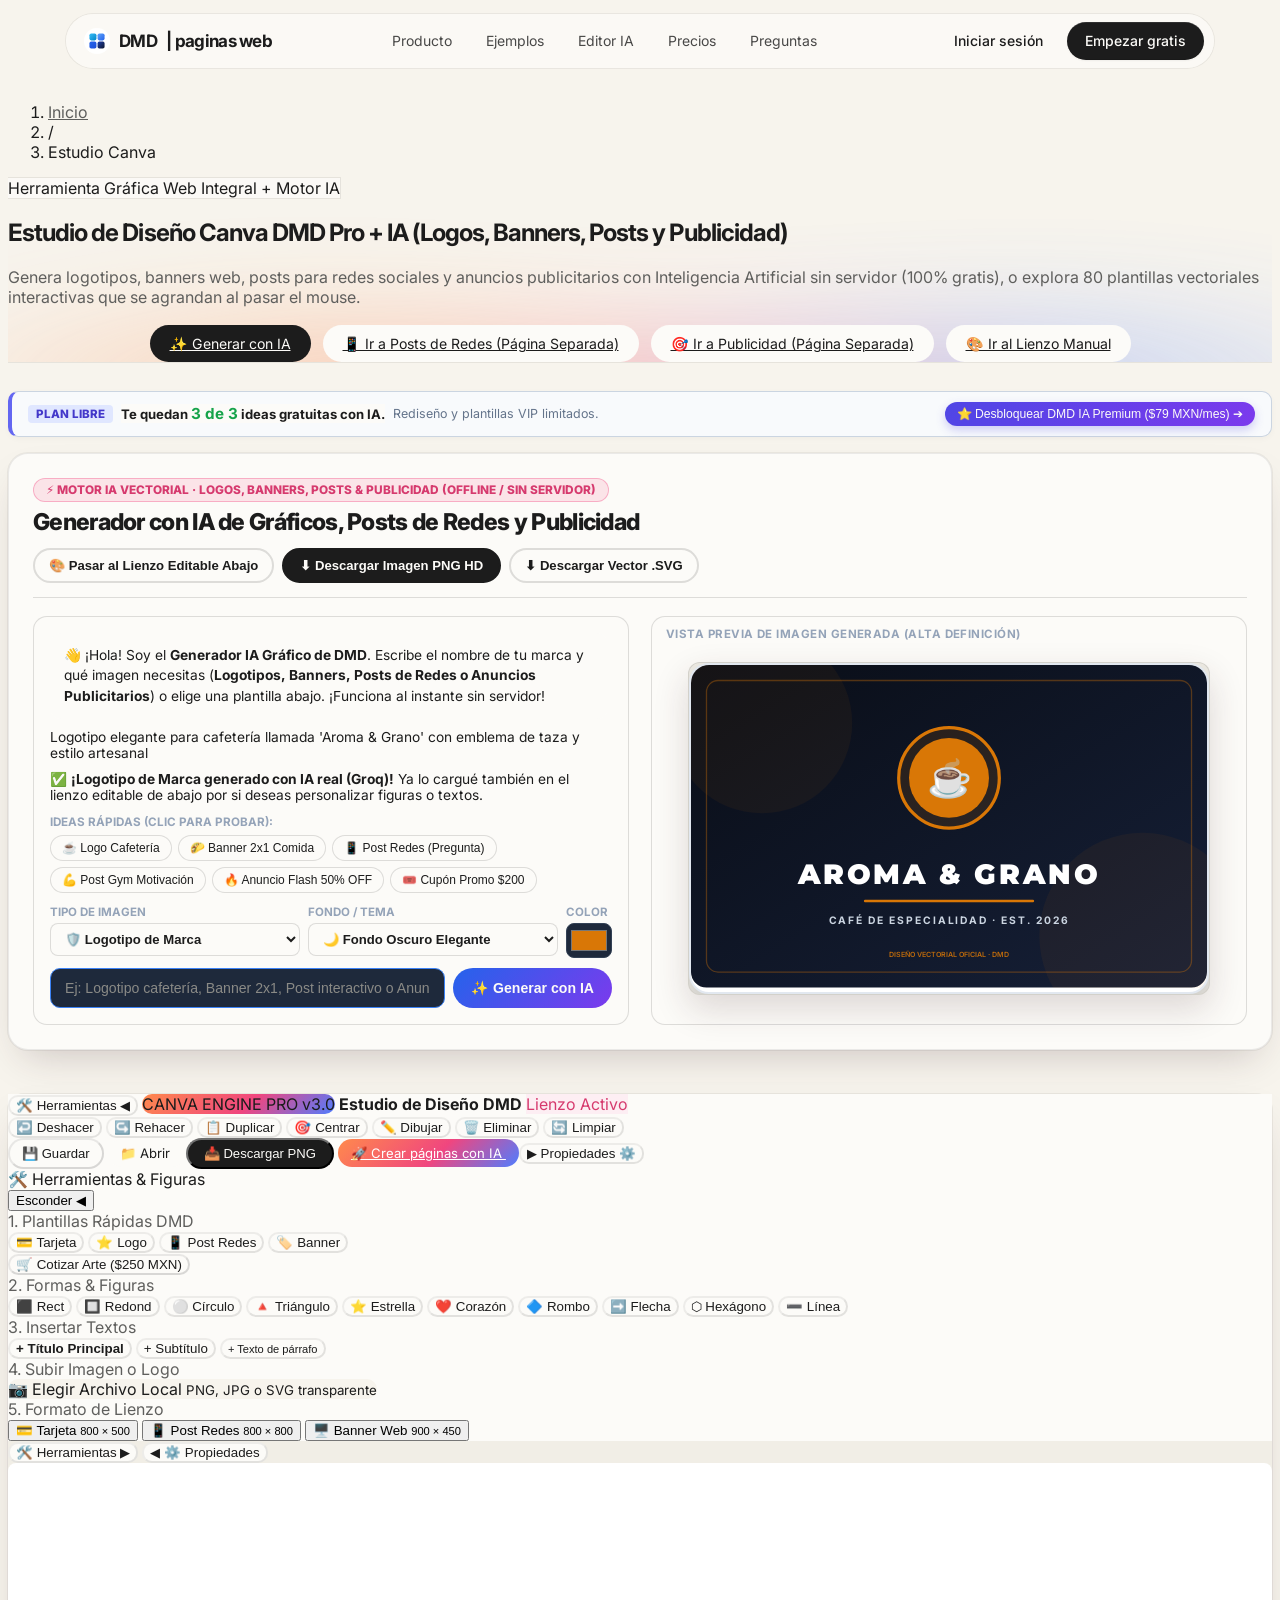
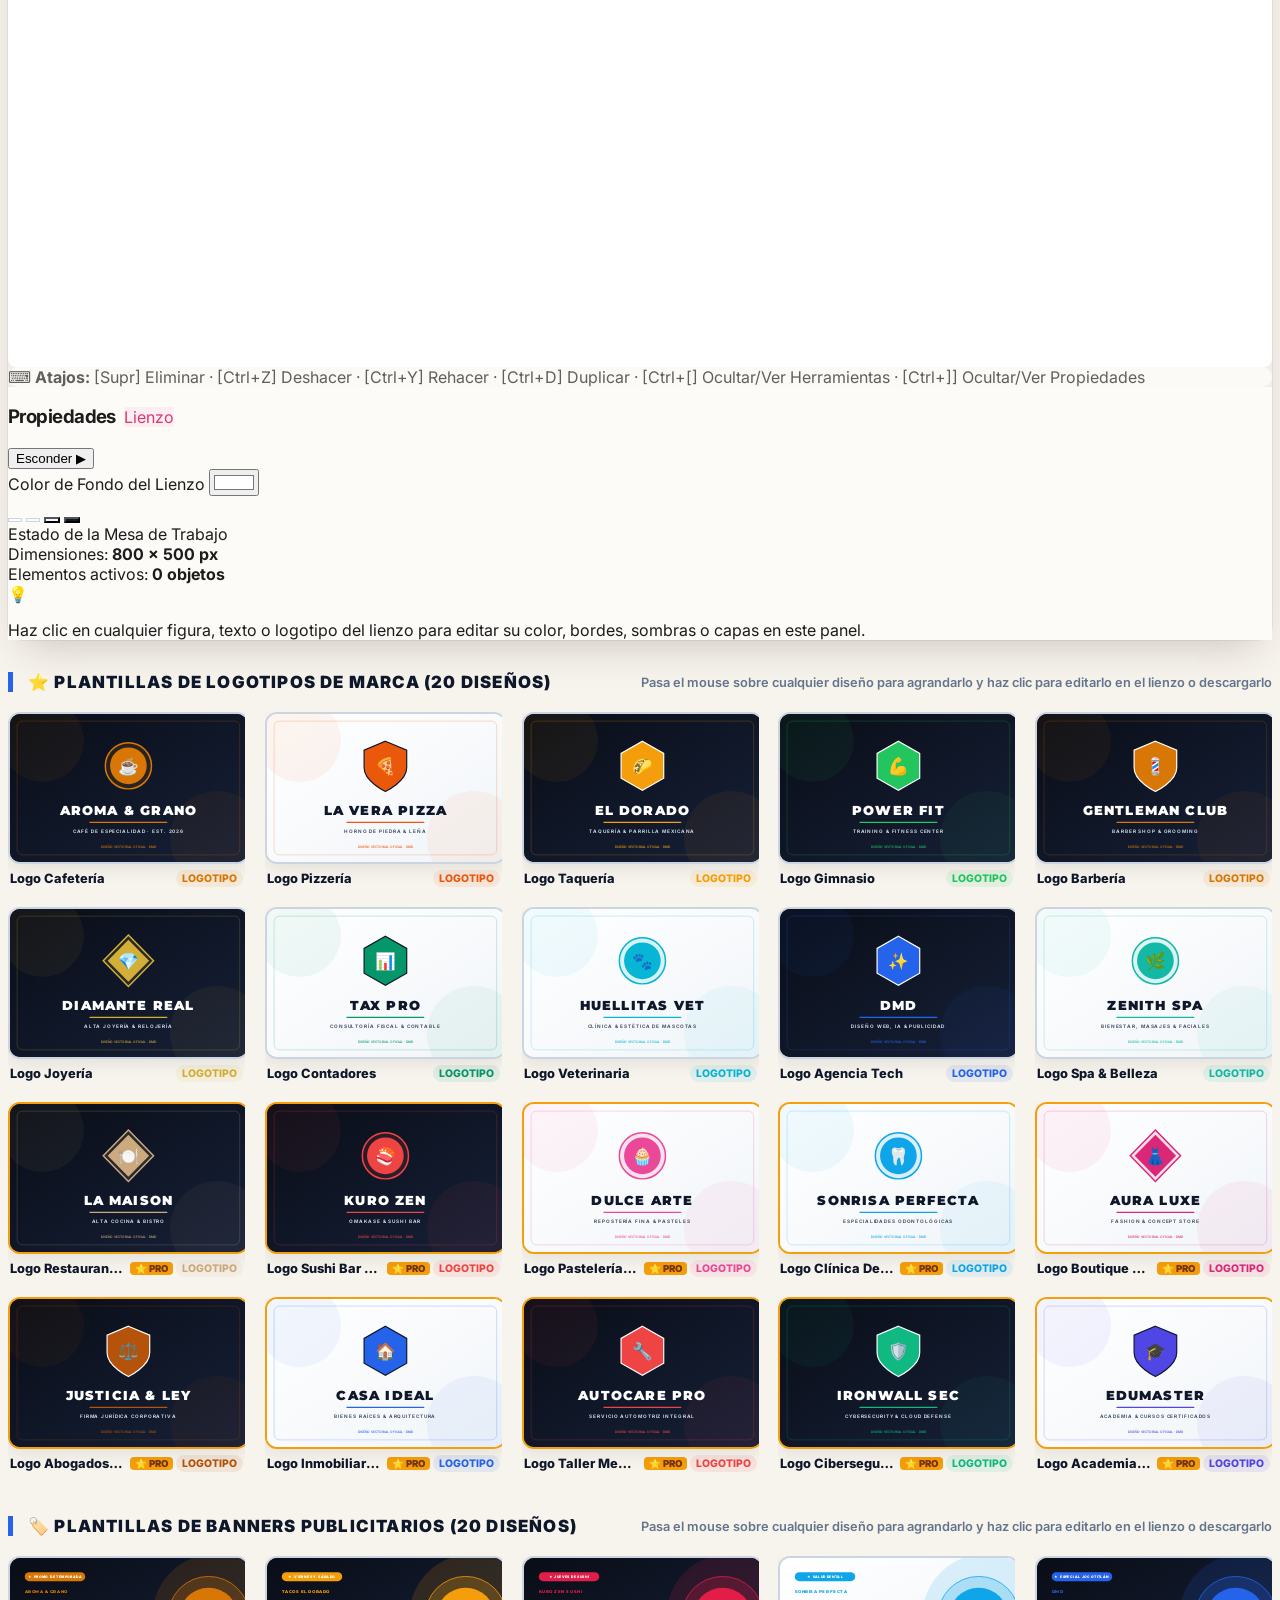
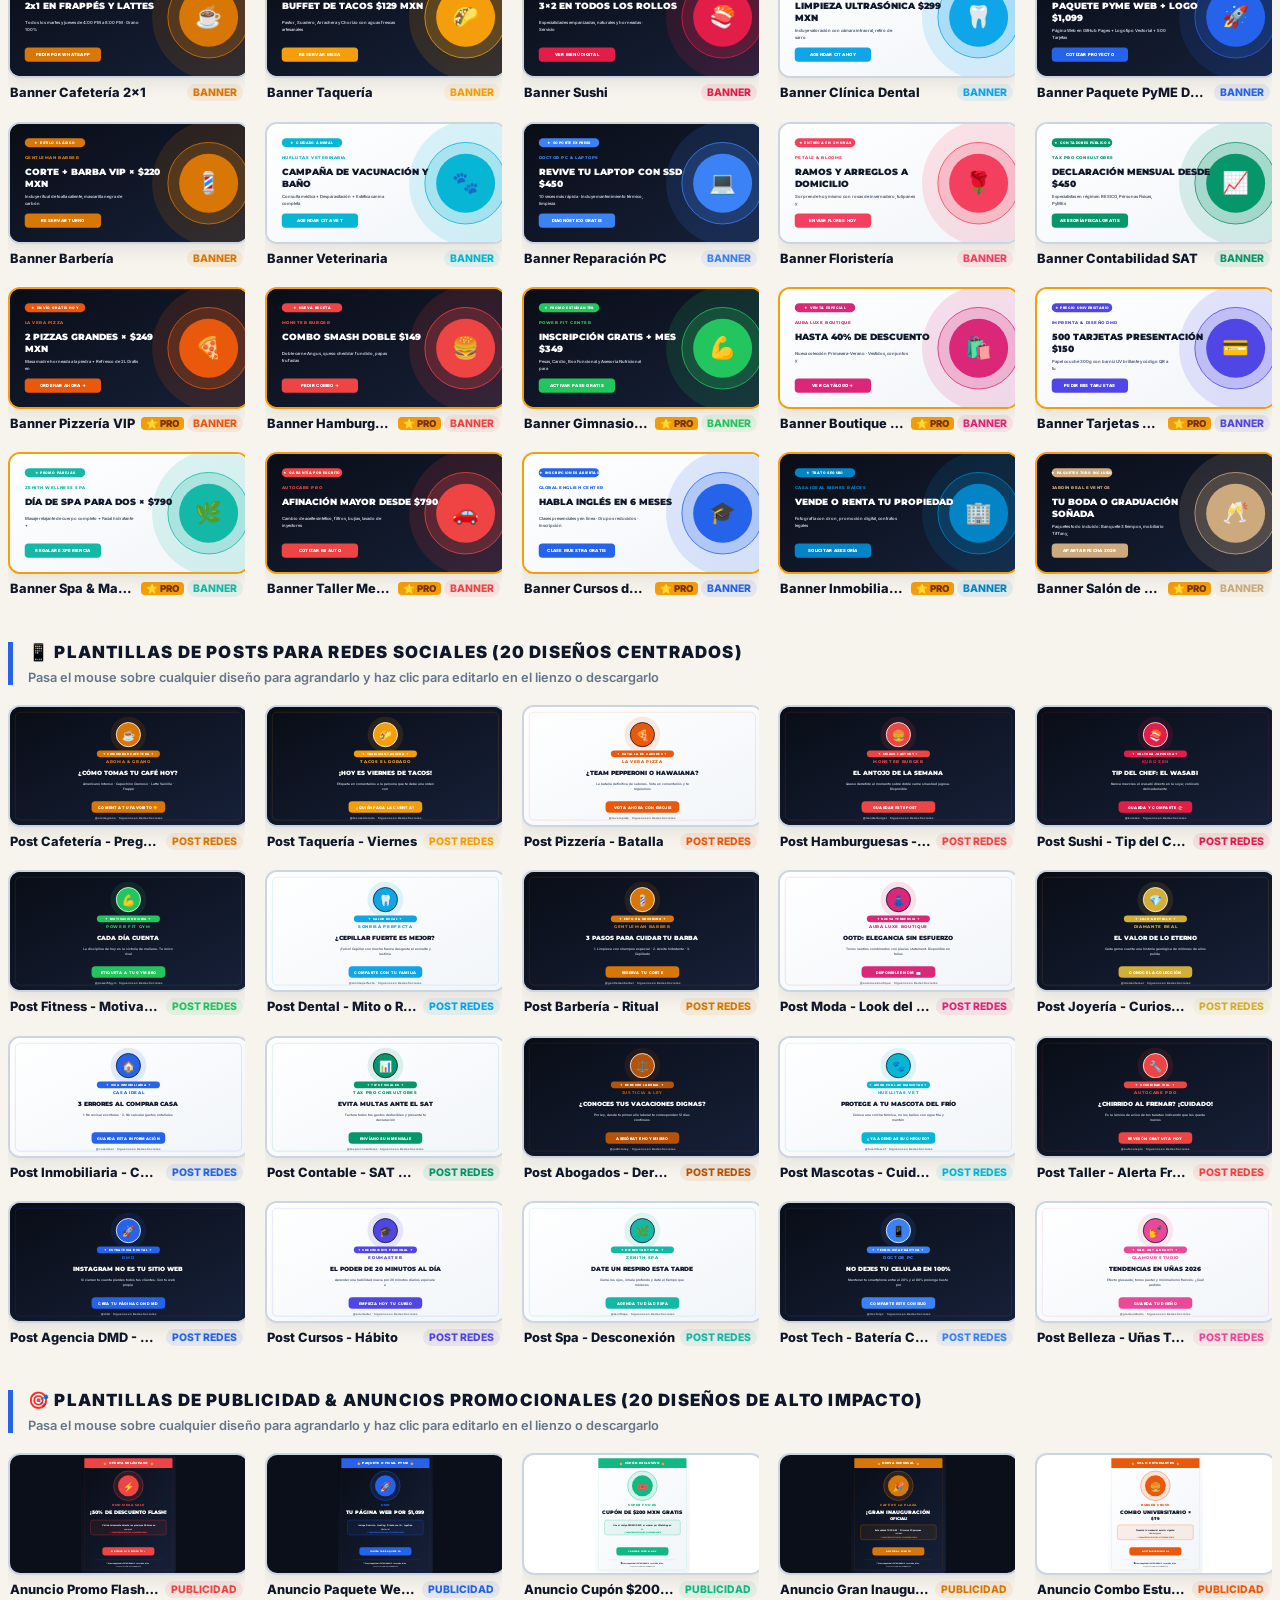
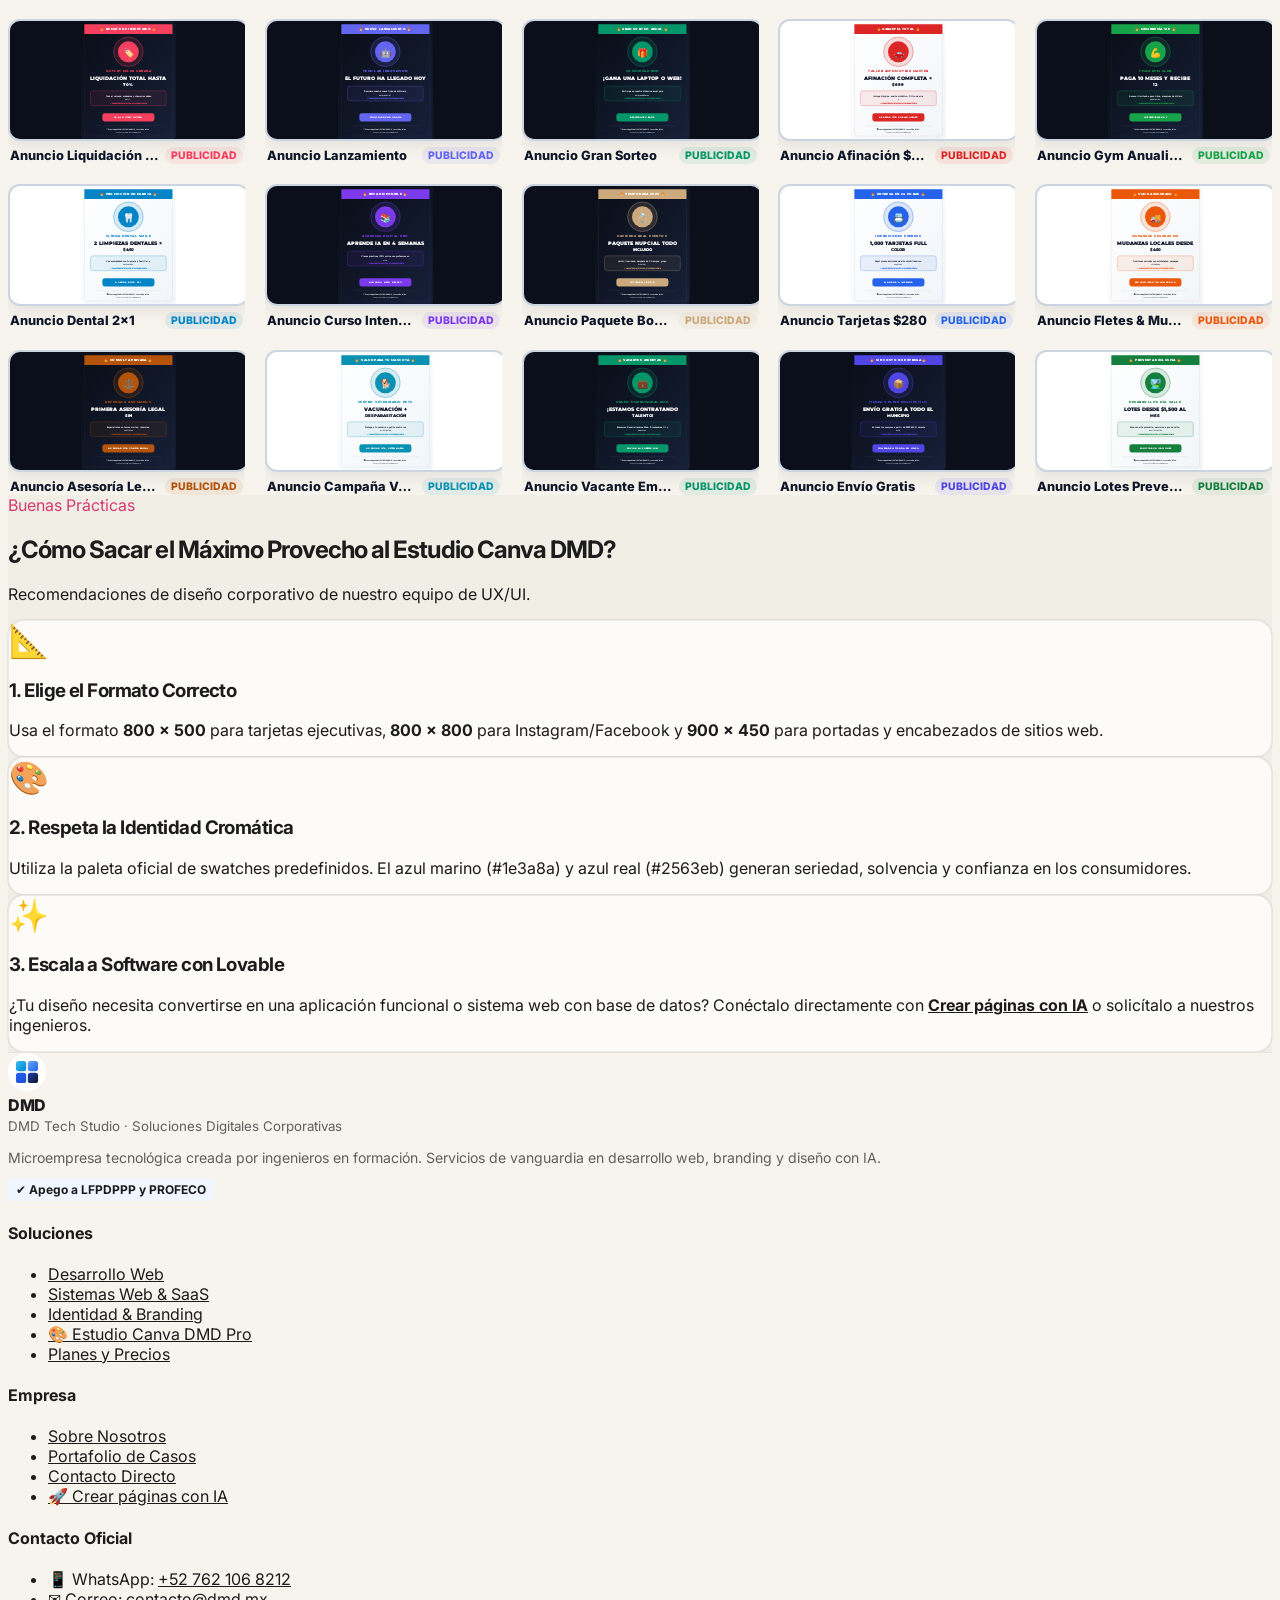
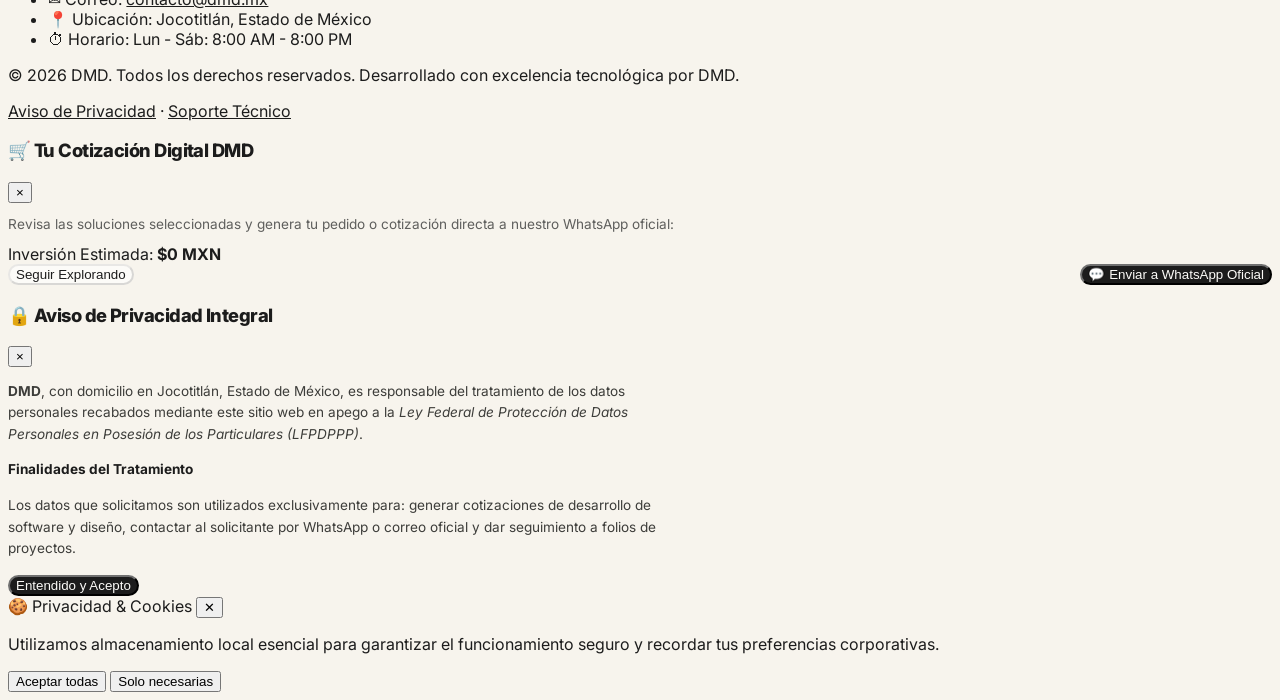
==== commit fc3c6fef: "Menú píldora DMD + logo circular" ====
--- a/canva.html
+++ b/canva.html
@@ -3,15 +3,14 @@
 <head>
   <meta charset="utf-8">
   <meta name="viewport" content="width=device-width, initial-scale=1">
-  <title>Estudio Canva DMD Pro v3.0 | DMD</title>
+  <title>DMD | Digital Mijma Dreams</title>
+  <link rel="icon" type="image/svg+xml" href="/favicon.svg">
+  <link rel="icon" type="image/png" sizes="512x512" href="/favicon-512.png">
+  <link rel="icon" type="image/png" sizes="192x192" href="/favicon-192.png">
+  <link rel="apple-touch-icon" href="/apple-touch-icon.png">
+  <link rel="shortcut icon" href="/favicon.ico">
   <meta name="description" content="Diseña tarjetas de presentación, logotipos, posts para redes y banners publicitarios con el potente Estudio Vectorial de DMD.">
-    <link rel="icon" type="image/x-icon" href="favicon.ico">
-  <link rel="icon" type="image/png" sizes="32x32" href="assets/favicon-32x32.png">
-  <link rel="icon" type="image/png" sizes="16x16" href="assets/favicon-16x16.png">
-  <link rel="apple-touch-icon" sizes="180x180" href="apple-touch-icon.png">
-  <link rel="apple-touch-icon-precomposed" href="apple-touch-icon.png">
-  
-  <link rel="stylesheet" href="https://www.dmdmx.dev/style.css">
+<link rel="stylesheet" href="https://www.dmdmx.dev/style.css">
   <link rel="stylesheet" href="lovable-theme.css">
   <link rel="preconnect" href="https://fonts.googleapis.com">
   <link rel="preconnect" href="https://fonts.gstatic.com" crossorigin>
@@ -59,187 +58,77 @@
   
   
   
+<!-- Menú píldora DMD -->
+<style>
+/* Menú píldora DMD — copia exacta del menú del constructor (crear.dmdmx.dev/index.html).
+   Píldora flotante: border-radius:9999px, fondo blanco translúcido con blur y sombra de anillo.
+   Todo bajo .nav para no tocar ningún otro estilo de la página. */
+.nav{position:fixed;top:14px;left:0;right:0;z-index:20}
+.nav-in{position:relative;max-width:1120px;margin:0 auto;padding:8px 10px 8px 18px;display:flex;align-items:center;justify-content:space-between;background:rgba(252,251,248,.72);backdrop-filter:blur(14px);-webkit-backdrop-filter:blur(14px);border-radius:9999px;box-shadow:0 0 0 1px rgba(28,28,28,.06)}
+.nav a{text-decoration:none;color:inherit}
+.nav .brand{display:flex;align-items:center;gap:9px;font-weight:700;letter-spacing:-.04em;font-size:17px;min-width:0;overflow:hidden;color:#1c1c1c}
+.nav .brand__mark{width:26px;height:26px;border-radius:7px;flex:none}
+.nav .brand__sub{white-space:nowrap}
+.nav .links{display:flex;gap:6px}
+.nav .links a{padding:8px 14px;border-radius:9999px;font-size:14px;color:rgba(28,28,28,.8)}
+.nav .links a:hover{background:rgba(28,28,28,.05)}
+.nav .acts{display:flex;gap:6px;align-items:center}
+.nav .btn{display:inline-flex;align-items:center;justify-content:center;gap:8px;padding:9px 18px;border-radius:9999px;font:500 14px/1.4 "Inter",ui-sans-serif,system-ui,-apple-system,"Segoe UI",Roboto,sans-serif;border:0;cursor:pointer;transition:opacity .15s,background .15s;white-space:nowrap}
+.nav .btn:active{opacity:.8}
+.nav .btn-dark{background:#1c1c1c;color:#fcfbf8;box-shadow:rgba(255,255,255,.2) 0 .5px 0 0 inset,rgba(0,0,0,.2) 0 0 0 .5px inset,rgba(0,0,0,.05) 0 1px 2px 0}
+.nav .btn-dark:hover{background:#000}
+.nav .btn-ghost{background:transparent;color:#1c1c1c}
+.nav .btn-ghost:hover{background:rgba(28,28,28,.05)}
+.nav .nav-toggle{display:none}
+.nav .nav-drop{display:none}
+body.has-pill-nav{padding-top:78px}
+@media(max-width:860px){
+  .nav .links{display:none}
+  .nav{left:12px;right:12px;top:12px}
+  .nav-in{padding:6px 8px 6px 14px;gap:8px;min-width:0}
+  .nav .brand{font-size:16px;gap:8px;white-space:nowrap;flex:none}
+  .nav .acts{gap:4px;flex:none}
+  .nav .acts .btn{padding:9px 14px;min-height:44px}
+  .nav .nav-toggle{display:inline-flex;align-items:center;justify-content:center;width:44px;height:44px;flex:none;border-radius:50%;border:0;background:transparent;font-size:18px;cursor:pointer;color:#1c1c1c}
+  .nav .nav-toggle:hover{background:rgba(28,28,28,.05)}
+  .nav .nav-drop{display:block;position:absolute;top:calc(100% + 8px);left:0;right:0;background:#fcfbf8;border-radius:16px;box-shadow:0 0 0 1px rgba(28,28,28,.08),0 20px 50px -16px rgba(60,30,40,.3);padding:8px;z-index:30}
+  .nav .nav-drop[hidden]{display:none}
+  .nav .nav-drop a{display:flex;align-items:center;min-height:44px;padding:10px 14px;border-radius:12px;font-size:15px;color:#1c1c1c}
+  .nav .nav-drop a:hover{background:rgba(28,28,28,.05)}
+  .nav .nav-drop a.cta-in-menu{background:#1c1c1c;color:#fcfbf8;justify-content:center;font-weight:500;margin-top:6px}
+}
+@media(max-width:480px){
+  .nav .acts .btn-ghost{display:none}
+  .nav .brand{font-size:15px}
+  .nav .brand__sub{display:none}
+}
+</style>
 </head>
-<body>
-
-  <!-- ========================================================================
-       BARRA DE NAVEGACIÓN GLOBAL MULTIPÁGINA
-       ======================================================================== -->
-  <header class="navbar">
-    <div class="nav-container">
-      <!-- Identidad de Marca y Logotipo Oficial -->
-      <a href="https://www.dmdmx.dev/index.html" class="brand-wrapper" title="DMD - Inicio">
-        <img src="assets/logo-dmd.svg" alt="DMD Logo" class="brand-logo" width="40" height="40">
-        <div class="brand-text">
-          <span class="brand-title">
-            <span class="brand-title-full">DMD</span>
-            <span class="brand-title-short">DMD</span>
-          </span>
-          <span class="brand-subtitle">Innovación &amp; Desarrollo Web Profesional</span>
-        </div>
-      </a>
-
-      <!-- Menú Superior Reducido Estrictamente a 3 Opciones -->
-      <nav class="nav-menu" id="navMenu">
-        <!-- Opción 1: Inicio (Con acceso directo a Nosotros y Contacto) -->
-        <div class="nav-dropdown-item" id="navHomeDropdown">
-          <a href="https://www.dmdmx.dev/index.html" class="nav-link" title="Ir a la página de inicio">
-            <span>Inicio</span>
-            <span class="dropdown-chevron">▾</span>
-          </a>
-          <div class="nav-dropdown-flyout nav-dropdown-flyout-sm">
-            <div class="flyout-col">
-              <div class="flyout-col-header">
-                <span class="flyout-col-icon">🎨</span>
-                <strong>¿Qué deseas diseñar hoy? — Herramientas Creativas</strong>
-              </div>
-              <a href="canva.html" class="flyout-sublink">
-                <span class="flyout-bullet">▹</span>
-                <div>
-                  <strong>🎨 Diseño Gráfico &amp; Banners <span class="badge-price" style="background:#eff6ff; color:#2563eb; border:1px solid #bfdbfe; font-weight:700;">Canva Pro</span></strong>
-                  <small>Logos, volantes, lonas y material gráfico para tu negocio con plantillas editables</small>
-                </div>
-              </a>
-              <a href="https://dmd-paginas-web-ia.vercel.app" class="flyout-sublink">
-                <span class="flyout-bullet">▹</span>
-                <div>
-                  <strong>⚡ Páginas Web &amp; Apps <span class="badge-price" style="background:#eff6ff; color:#2563eb; border:1px solid #bfdbfe; font-weight:700;">Crear con IA</span></strong>
-                  <small>Crea sitios web completos, tiendas y páginas interactivas con IA al instante</small>
-                </div>
-              </a>
-              <a href="https://dmd-contenido.vercel.app/posts.html" class="flyout-sublink">
-                <span class="flyout-bullet">▹</span>
-                <div>
-                  <strong>📱 Posts para Redes Sociales <span class="badge-price" style="background:#eff6ff; color:#2563eb; border:1px solid #bfdbfe; font-weight:700;">IA Creativa</span></strong>
-                  <small>Publicaciones listas para Instagram, Facebook y TikTok con imágenes y textos</small>
-                </div>
-              </a>
-              <a href="https://dmd-contenido.vercel.app/publicidad.html" class="flyout-sublink">
-                <span class="flyout-bullet">▹</span>
-                <div>
-                  <strong>🎯 Anuncios &amp; Publicidad <span class="badge-price" style="background:#eff6ff; color:#2563eb; border:1px solid #bfdbfe; font-weight:700;">Campañas</span></strong>
-                  <small>Anuncios de alto impacto, promociones y banners optimizados para vender</small>
-                </div>
-              </a>
-              <a href="https://dmd-pos.vercel.app/" class="flyout-sublink">
-                <span class="flyout-bullet">▹</span>
-                <div>
-                  <strong>🛒 Puntos de Venta (POS) <span class="badge-price" style="background:#eff6ff; color:#2563eb; border:1px solid #bfdbfe; font-weight:700;">20 Giros</span></strong>
-                  <small>Cajas de cobro táctiles, express, boutiques y tickets térmicos interactivos</small>
-                </div>
-              </a>
-              <a href="https://www.dmdmx.dev/portafolio.html" class="flyout-sublink">
-                <span class="flyout-bullet">▹</span>
-                <div>
-                  <strong>💼 Portafolio &amp; Muestras <span class="badge-price" style="background:#eff6ff; color:#2563eb; border:1px solid #bfdbfe; font-weight:700;">Casos Reales</span></strong>
-                  <small>Demostraciones en vivo de páginas web corporativas y sistemas desarrollados</small>
-                </div>
-              </a>
-          <div class="dropdown-premium-banner">
-            <div class="banner-content">
-              <span class="crown-badge">👑</span>
-              <div class="banner-text">
-                <strong>Membresía Premium DMD <span class="banner-price">$79 MXN/mes</span></strong>
-                <p>Desbloquea las 400 plantillas y asistente IA en todos los giros.</p>
-              </div>
-            </div>
-            <button type="button" class="btn-dropdown-subscribe" onclick="openPremiumModal()">
-              Suscribirme Ahora
-            </button>
-          </div>
-            </div>
-          </div>
-        </div>
-
-        <!-- Opción 3: Servicios y Paquetes (Pestaña Unificada con Menú Desplegable) -->
-        <div class="nav-dropdown-item" id="navServicesDropdown">
-          <a href="https://www.dmdmx.dev/servicios.html" class="nav-link nav-dropdown-trigger" title="Explorar servicios de ingeniería y paquetes comerciales">
-            <span>Servicios y Paquetes</span>
-            <span class="dropdown-chevron">▾</span>
-          </a>
-          <div class="nav-dropdown-flyout" id="navServicesFlyout">
-            <div class="flyout-inner">
-              <!-- Columna de Servicios -->
-              <div class="flyout-col">
-                <div class="flyout-col-header">
-                  <span class="flyout-col-icon">💻</span>
-                  <strong>Servicios de Software</strong>
-                </div>
-                <a href="https://www.dmdmx.dev/servicios.html" class="flyout-sublink">
-                  <span class="flyout-bullet">▹</span>
-                  <div>
-                    <strong>Desarrollo Web &amp; SaaS</strong>
-                    <small>Sitios corporativos y aplicaciones en la nube</small>
-                  </div>
-                </a>
-                <a href="https://www.dmdmx.dev/servicios.html" class="flyout-sublink">
-                  <span class="flyout-bullet">▹</span>
-                  <div>
-                    <strong>Identidad &amp; Branding</strong>
-                    <small>Logotipos vectoriales y manuales de marca</small>
-                  </div>
-                </a>
-                <a href="https://www.dmdmx.dev/servicios.html" class="flyout-sublink">
-                  <span class="flyout-bullet">▹</span>
-                  <div>
-                    <strong>Inteligencia Artificial</strong>
-                    <small>Automatización y prototipado rápido Lovable</small>
-                  </div>
-                </a>
-                <a href="https://www.dmdmx.dev/servicios.html" class="flyout-viewall">Ver catálogo completo (6 servicios) →</a>
-              </div>
-
-              <!-- Línea Divisoria -->
-              <div class="flyout-divider"></div>
-
-              <!-- Columna de Paquetes -->
-              <div class="flyout-col">
-                <div class="flyout-col-header">
-                  <span class="flyout-col-icon">📦</span>
-                  <strong>Paquetes Todo Incluido</strong>
-                </div>
-                <a href="https://www.dmdmx.dev/servicios.html#paquetes" class="flyout-sublink">
-                  <span class="flyout-bullet">▹</span>
-                  <div>
-                    <strong>Plan Emprendedor <span class="badge-price">$350 MXN</span></strong>
-                    <small>Logo + Tarjeta digital interactiva con QR</small>
-                  </div>
-                </a>
-                <a href="https://www.dmdmx.dev/servicios.html#paquetes" class="flyout-sublink">
-                  <span class="flyout-bullet">▹</span>
-                  <div>
-                    <strong>Paquete PyME Jocotitlán <span class="badge-price badge-price-pop">$1,099 MXN</span></strong>
-                    <small>Web + Dominio + Marca completa con SSL</small>
-                  </div>
-                </a>
-                <a href="https://www.dmdmx.dev/servicios.html#paquetes" class="flyout-sublink">
-                  <span class="flyout-bullet">▹</span>
-                  <div>
-                    <strong>Plan Negocio Plus <span class="badge-price">$1,499 MXN</span></strong>
-                    <small>Multipágina + Correos + Soporte 6 meses</small>
-                  </div>
-                </a>
-                <a href="https://www.dmdmx.dev/servicios.html#paquetes" class="flyout-viewall">Ver matriz comparativa completa →</a>
-              </div>
-            </div>
-          </div>
-        </div>
-      </nav>
-
-      <!-- Acciones de Barra (Cotización y Portal en Línea Horizontal sin Desbordamiento) -->
-      <div class="nav-actions">
-      <button type="button" class="btn-subscribe-premium-nav" onclick="openPremiumModal()" title="Suscribirse a DMD Premium por $79 MXN/mes">
-        <span class="crown-icon">👑</span>
-        <span class="premium-text">Suscripción Premium</span>
-        <span class="premium-price-tag">$79/mes</span>
-      </button>
-
-        <button type="button" class="menu-toggle-btn" id="menuToggleBtn" aria-label="Abrir menú de navegación">
-          ☰
-        </button>
-      </div>
-    </div>
-  </header>
+<body class="has-pill-nav">
+
+<header class="nav">
+  <div class="nav-in">
+    <a class="brand" href="https://crear.dmdmx.dev/" aria-label="Inicio"><img class="brand__mark" src="/favicon.svg" alt="DMD" /><span>DMD</span><span class="brand__sub"> | paginas web</span></a>
+    <nav class="links" aria-label="Principal">
+      <a href="https://crear.dmdmx.dev/#product">Producto</a><a href="https://crear.dmdmx.dev/#templates">Ejemplos</a><a href="https://crear.dmdmx.dev/editor-ia.html">Editor IA</a><a href="https://crear.dmdmx.dev/#pricing">Precios</a><a href="https://crear.dmdmx.dev/#faq">Preguntas</a>
+    </nav>
+    <div class="acts">
+      <a class="btn btn-ghost" href="https://login.dmdmx.dev">Iniciar sesión</a>
+      <a class="btn btn-dark" href="https://crear.dmdmx.dev/app.html">Empezar gratis</a>
+      <button class="nav-toggle" id="navToggle" type="button" aria-label="Menú" aria-expanded="false" aria-controls="navDrop">☰</button>
+    </div>
+    <div class="nav-drop" id="navDrop" hidden>
+      <a href="https://crear.dmdmx.dev/#product">Producto</a>
+      <a href="https://crear.dmdmx.dev/#templates">Ejemplos</a>
+      <a href="https://crear.dmdmx.dev/editor-ia.html">Editor IA</a>
+      <a href="https://crear.dmdmx.dev/#pricing">Precios</a>
+      <a href="https://crear.dmdmx.dev/#faq">Preguntas</a>
+      <a href="https://login.dmdmx.dev">Iniciar sesión</a>
+      <a class="cta-in-menu" href="https://crear.dmdmx.dev/app.html">Empezar gratis →</a>
+    </div>
+  </div>
+</header>
+
 
   <!-- ========================================================================
        CABECERA SPOKE: ESTUDIO CANVA DMD PRO
@@ -768,7 +657,7 @@
       <div class="footer-grid">
         <div class="footer-col">
           <div class="brand-wrapper" style="margin-bottom:14px;">
-            <img src="assets/logo-dmd.svg" alt="DMD Logo" class="brand-logo" style="height:38px; width:38px;">
+            <img src="/favicon.svg" alt="DMD Logo" class="brand-logo" style="height:38px; width:38px;">
             <div class="brand-text">
               <h2 style="font-size:1rem; font-weight:800; margin:0;">DMD</h2>
               <small style="color:var(--text-muted);">DMD Tech Studio · Soluciones Digitales Corporativas</small>
@@ -927,5 +816,30 @@
   <script src="dmd-ai-registry.js"></script>
   <script src="dmd-ai.js"></script>
   <script src="canva-ia.js?v=1.0"></script>
+<script>
+/* Menú móvil del menú píldora DMD (hamburguesa). Verbatim del constructor. */
+(function(){
+  var navToggle=document.getElementById('navToggle');
+  var navDrop=document.getElementById('navDrop');
+  if(!navToggle||!navDrop){return;}
+  navToggle.addEventListener('click',function(e){
+    e.stopPropagation();
+    var open=navDrop.hidden;
+    navDrop.hidden=!open;
+    navToggle.setAttribute('aria-expanded',open?'true':'false');
+  });
+  navDrop.addEventListener('click',function(e){
+    if(e.target.closest('a')){navDrop.hidden=true;navToggle.setAttribute('aria-expanded','false');}
+  });
+  document.addEventListener('click',function(e){
+    if(!navDrop.hidden&&!e.target.closest('#navDrop')&&!e.target.closest('#navToggle')){
+      navDrop.hidden=true;navToggle.setAttribute('aria-expanded','false');
+    }
+  });
+  document.addEventListener('keydown',function(e){
+    if(e.key==='Escape'&&!navDrop.hidden){navDrop.hidden=true;navToggle.setAttribute('aria-expanded','false');}
+  });
+})();
+</script>
 </body>
 </html>
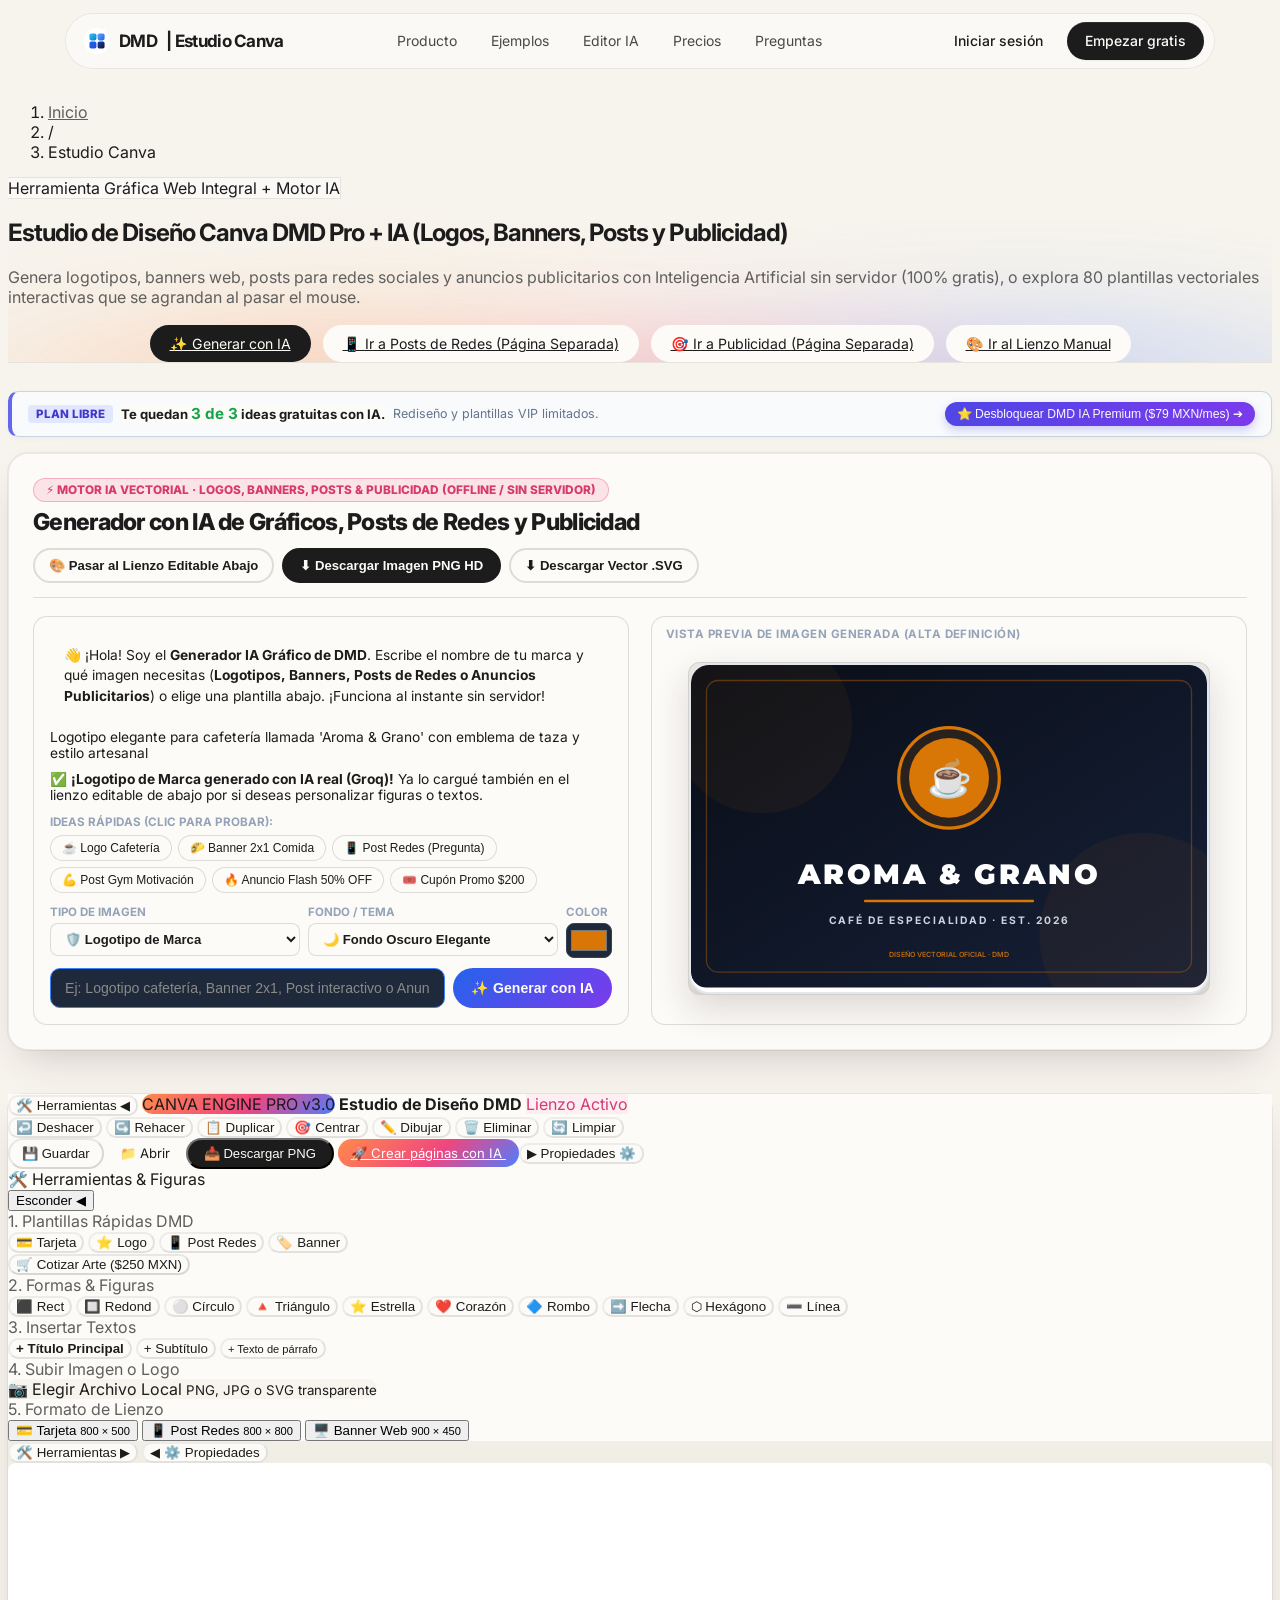
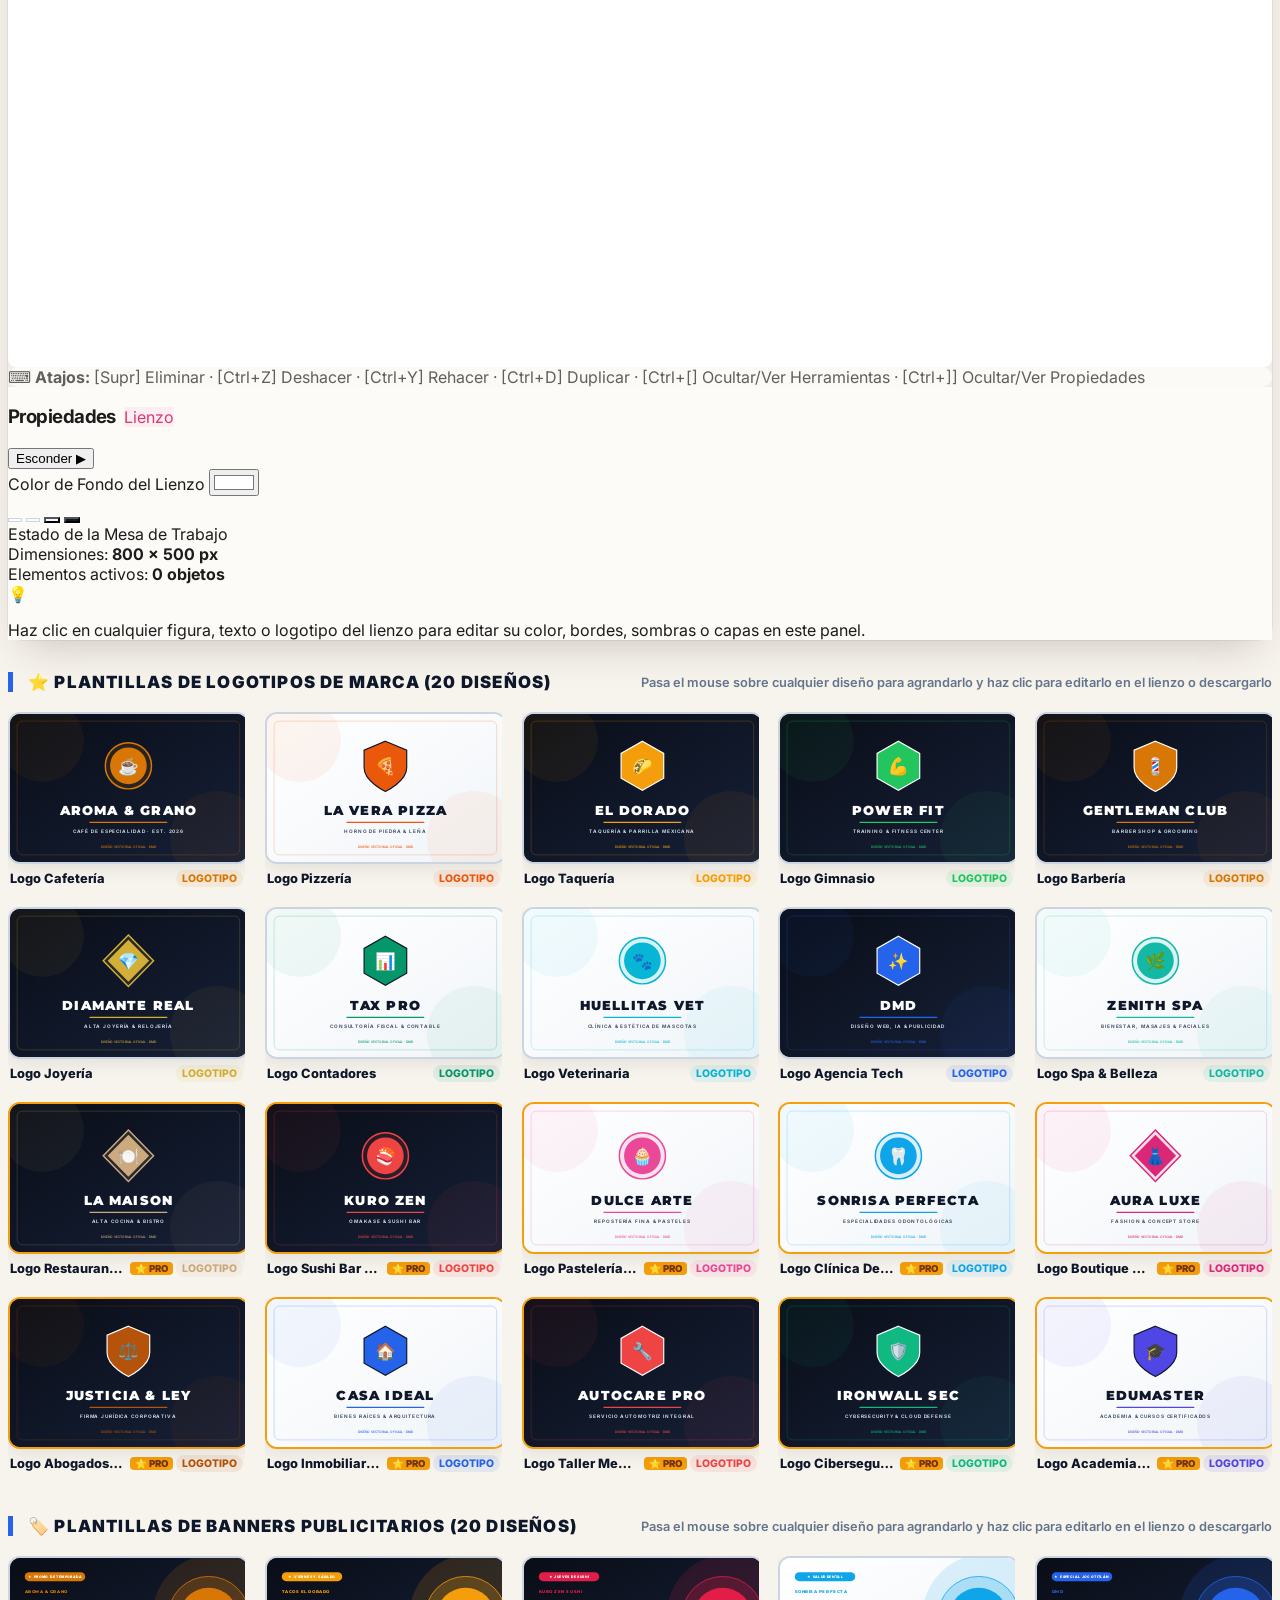
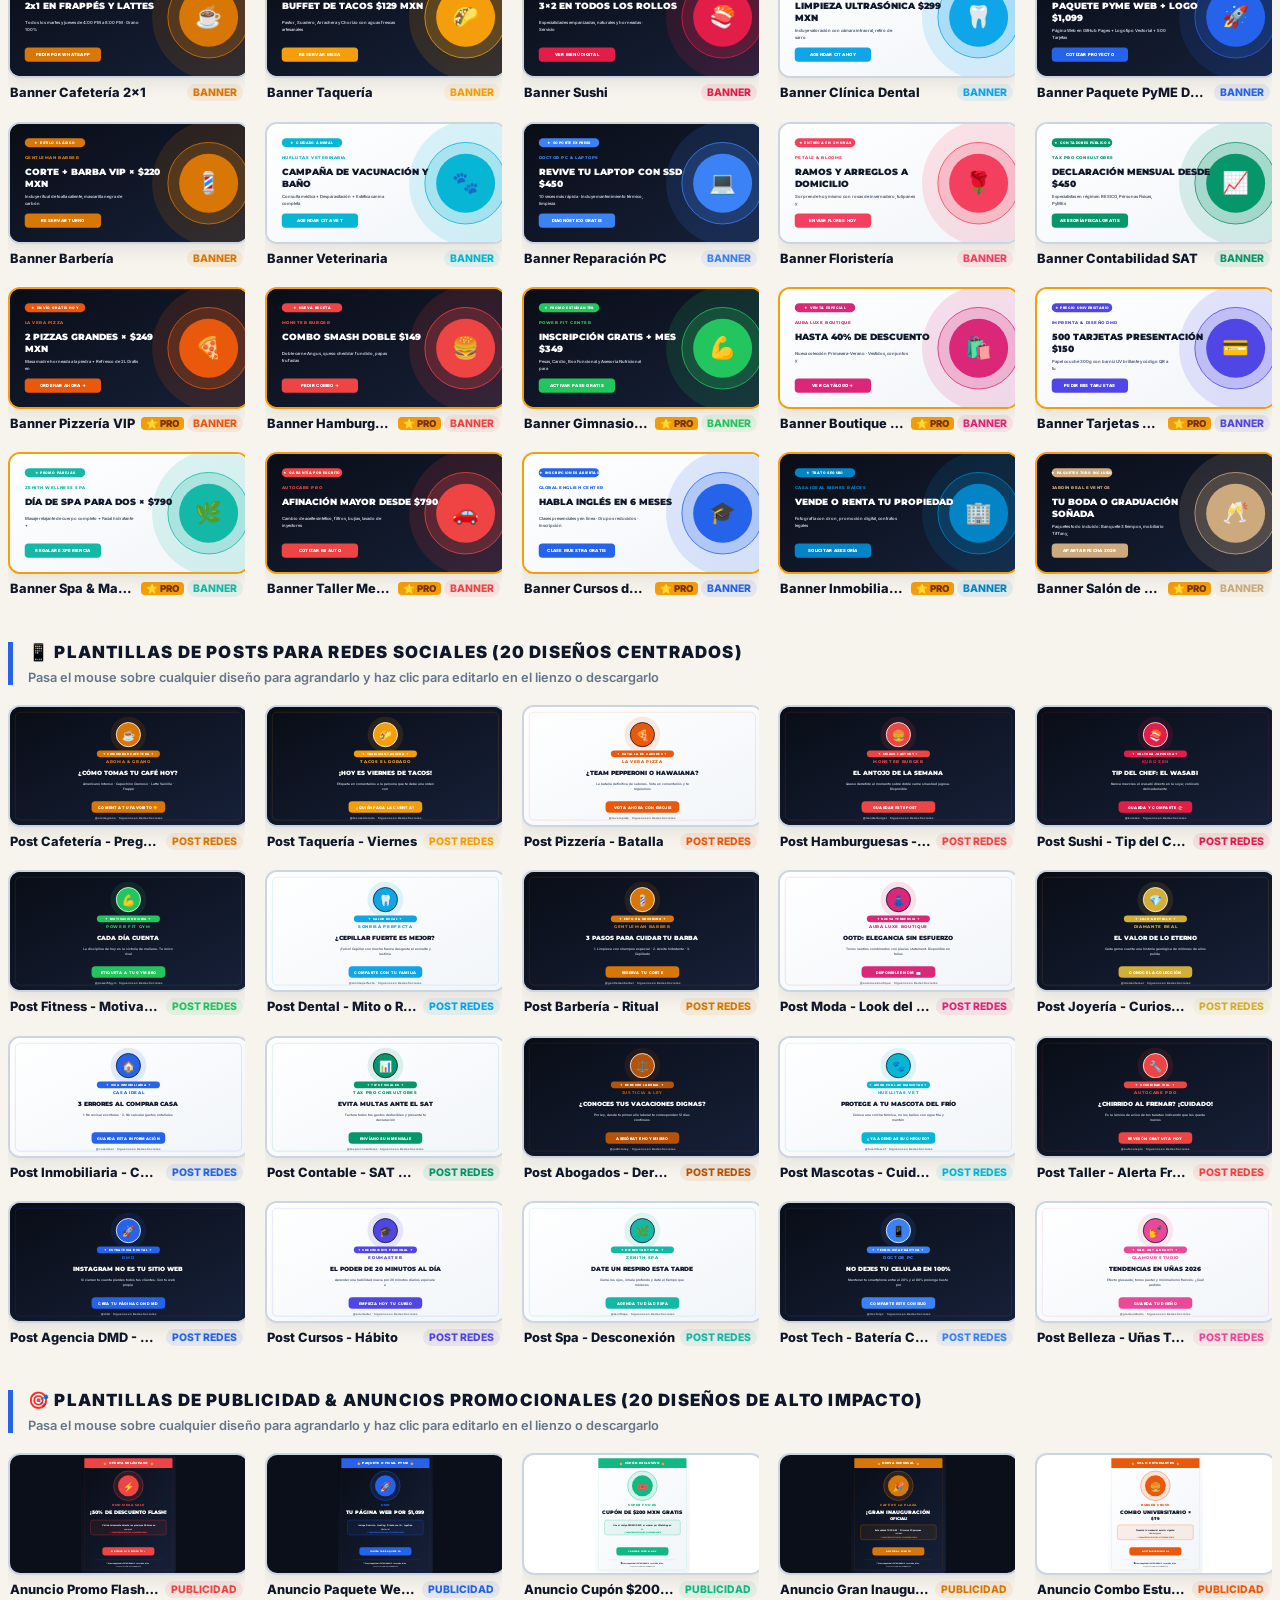
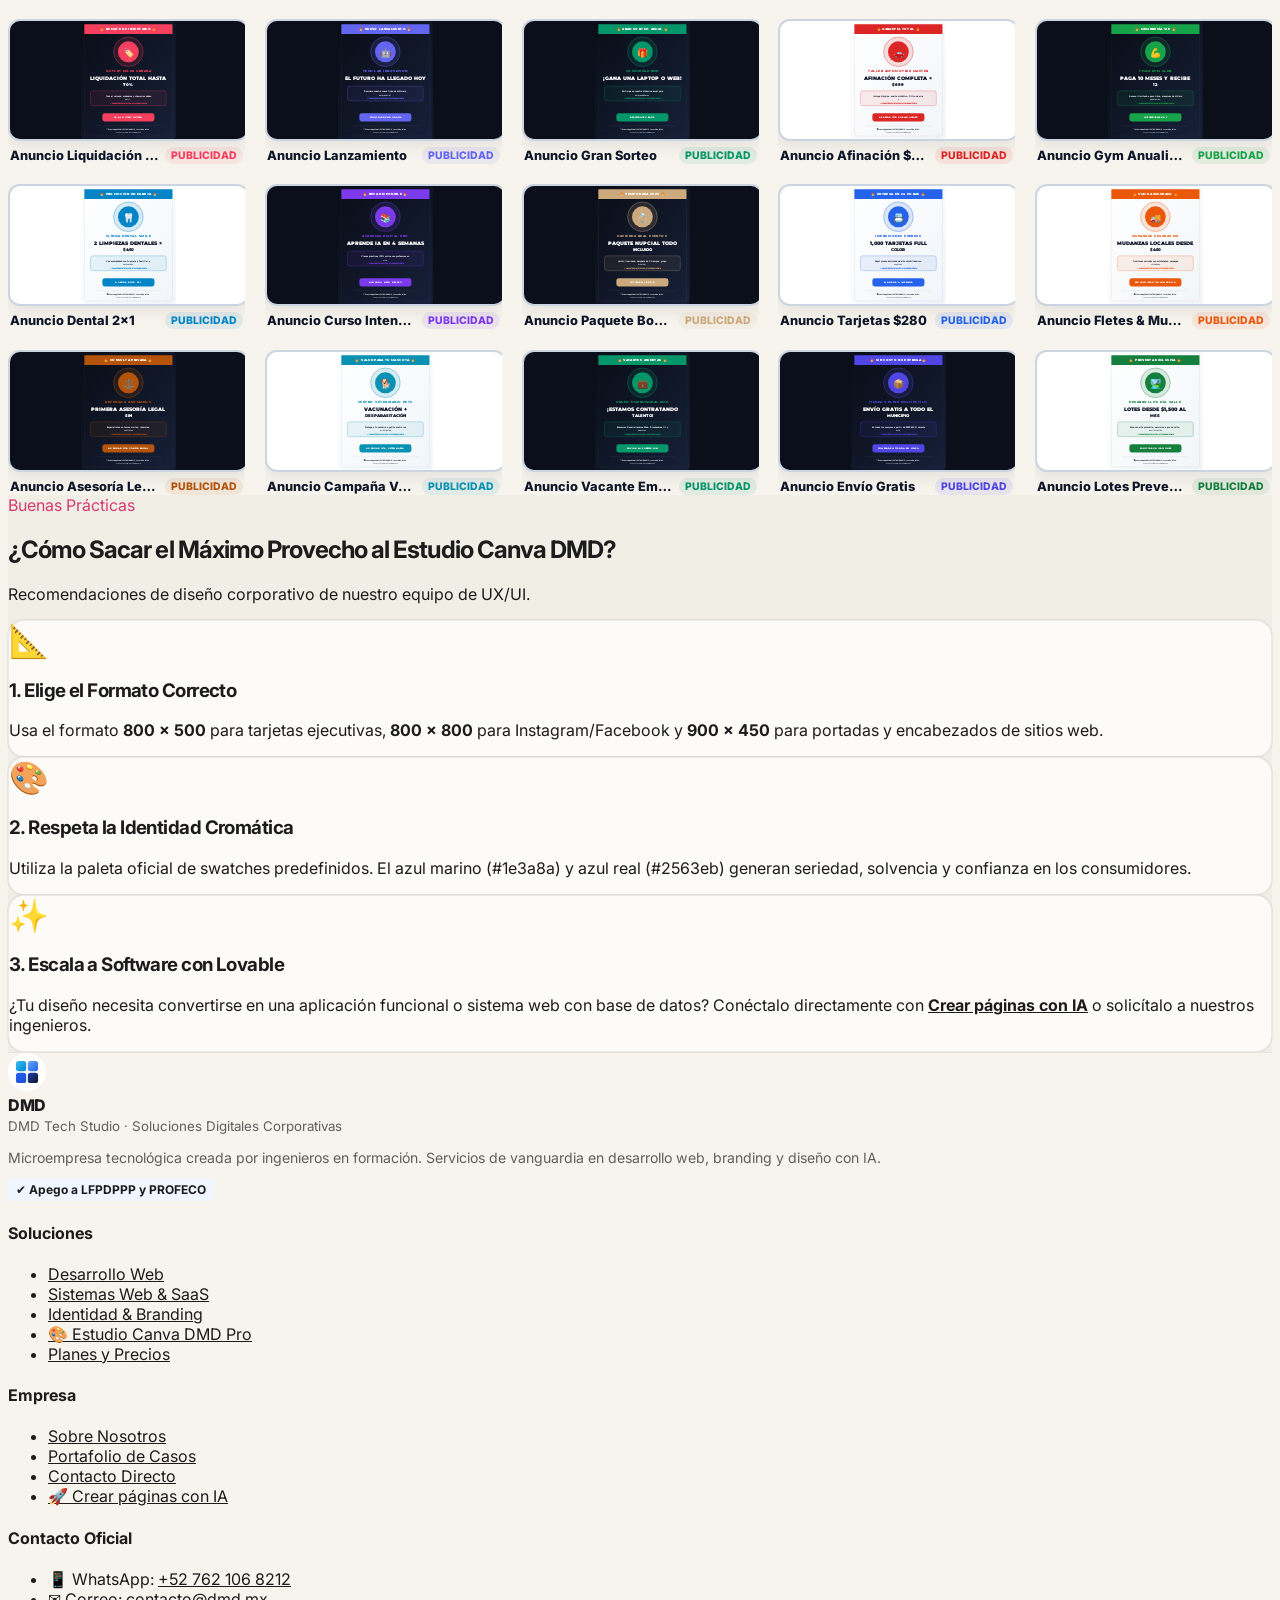
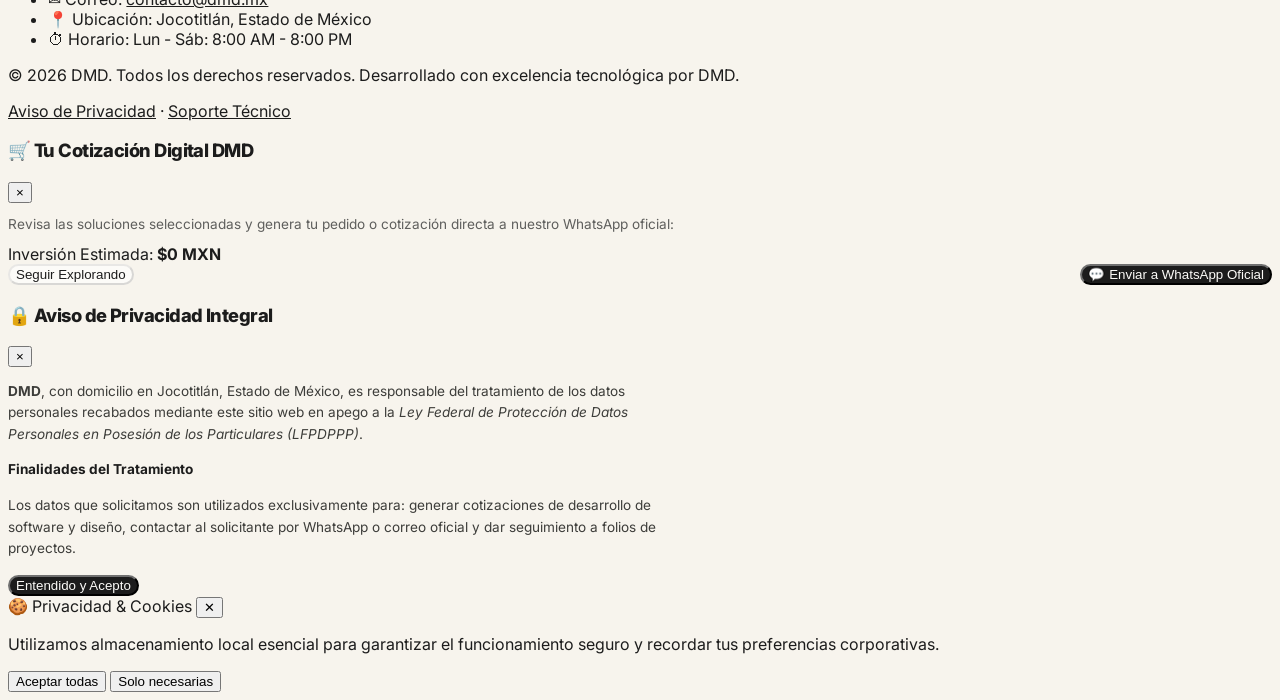
==== commit 191f6617: "Titulos dinamicos de pestana (dmd-tab-titles.js) + marca por sitio" ====
--- a/canva.html
+++ b/canva.html
@@ -108,7 +108,7 @@
 
 <header class="nav">
   <div class="nav-in">
-    <a class="brand" href="https://crear.dmdmx.dev/" aria-label="Inicio"><img class="brand__mark" src="/favicon.svg" alt="DMD" /><span>DMD</span><span class="brand__sub"> | paginas web</span></a>
+    <a class="brand" href="https://crear.dmdmx.dev/" aria-label="Inicio"><img class="brand__mark" src="/favicon.svg" alt="DMD" /><span>DMD</span><span class="brand__sub"> | Estudio Canva</span></a>
     <nav class="links" aria-label="Principal">
       <a href="https://crear.dmdmx.dev/#product">Producto</a><a href="https://crear.dmdmx.dev/#templates">Ejemplos</a><a href="https://crear.dmdmx.dev/editor-ia.html">Editor IA</a><a href="https://crear.dmdmx.dev/#pricing">Precios</a><a href="https://crear.dmdmx.dev/#faq">Preguntas</a>
     </nav>
@@ -841,5 +841,6 @@
   });
 })();
 </script>
+<script src="/dmd-tab-titles.js" defer></script>
 </body>
 </html>
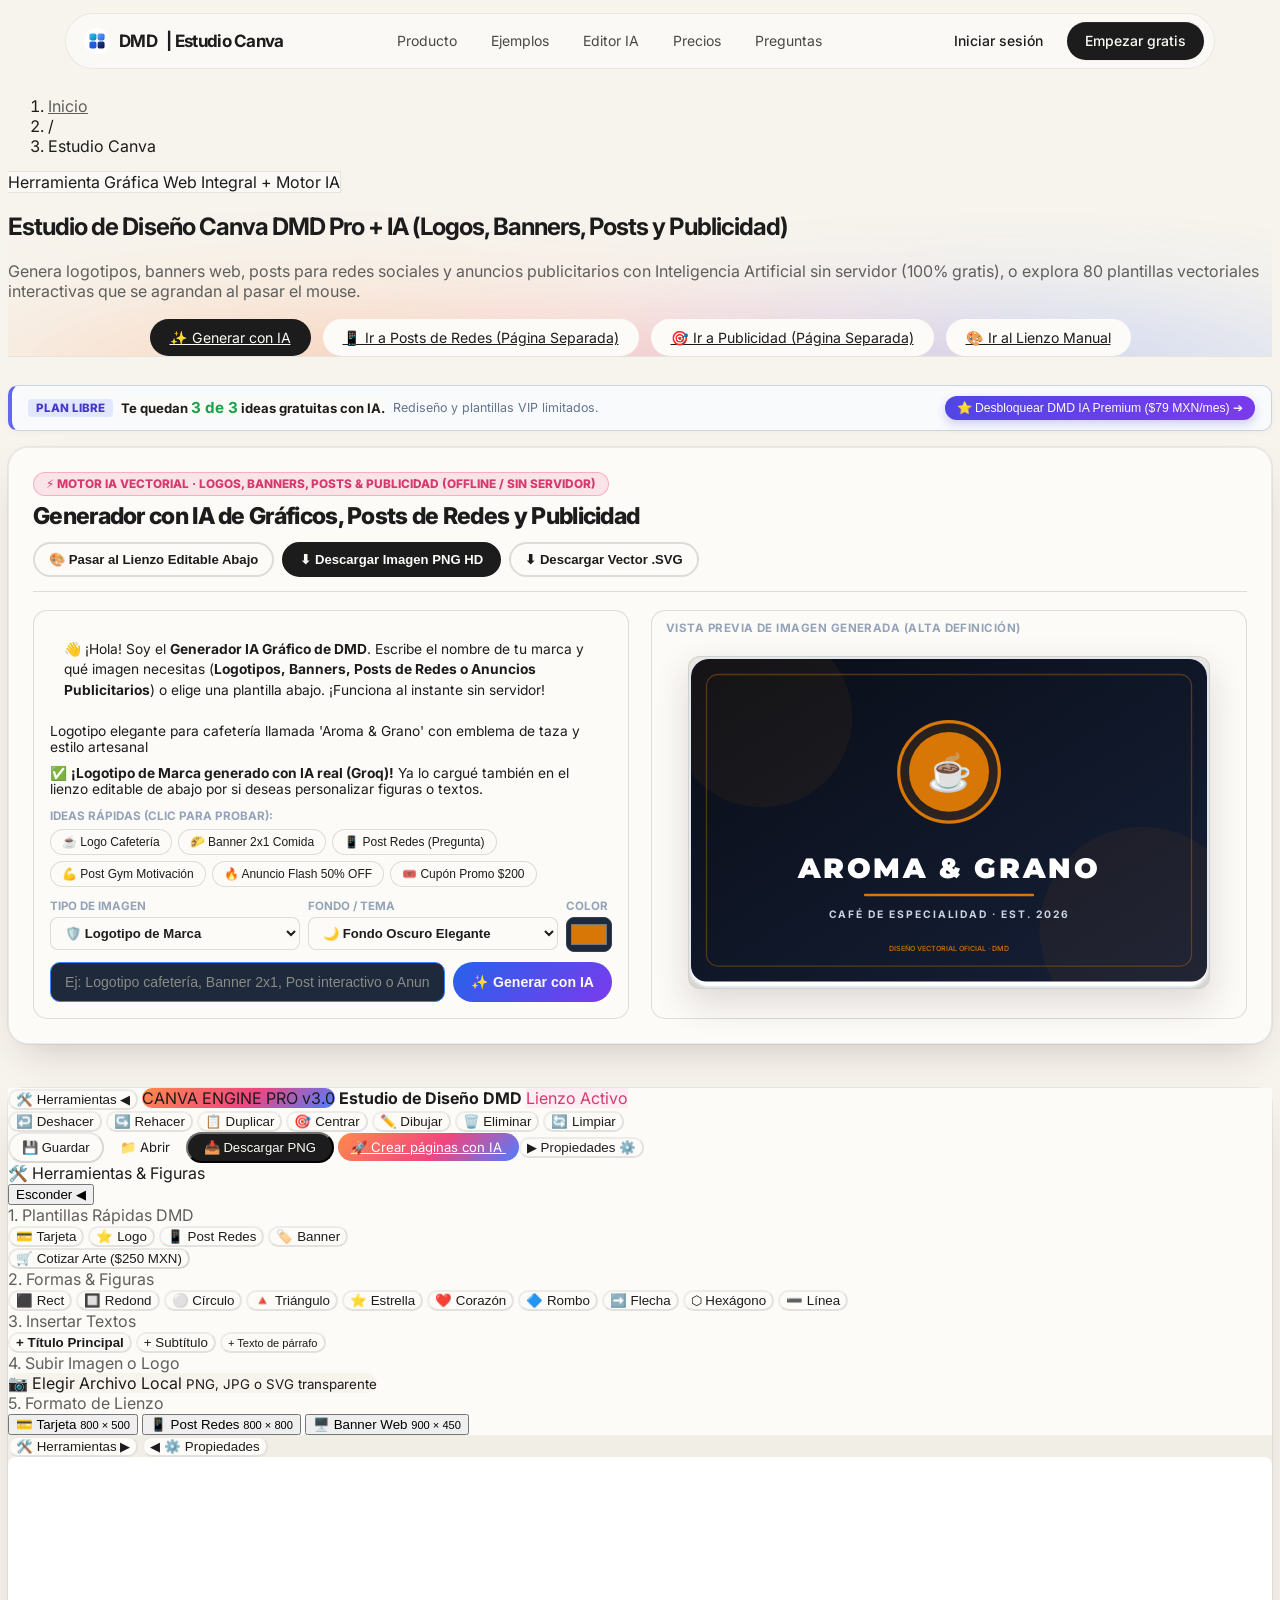
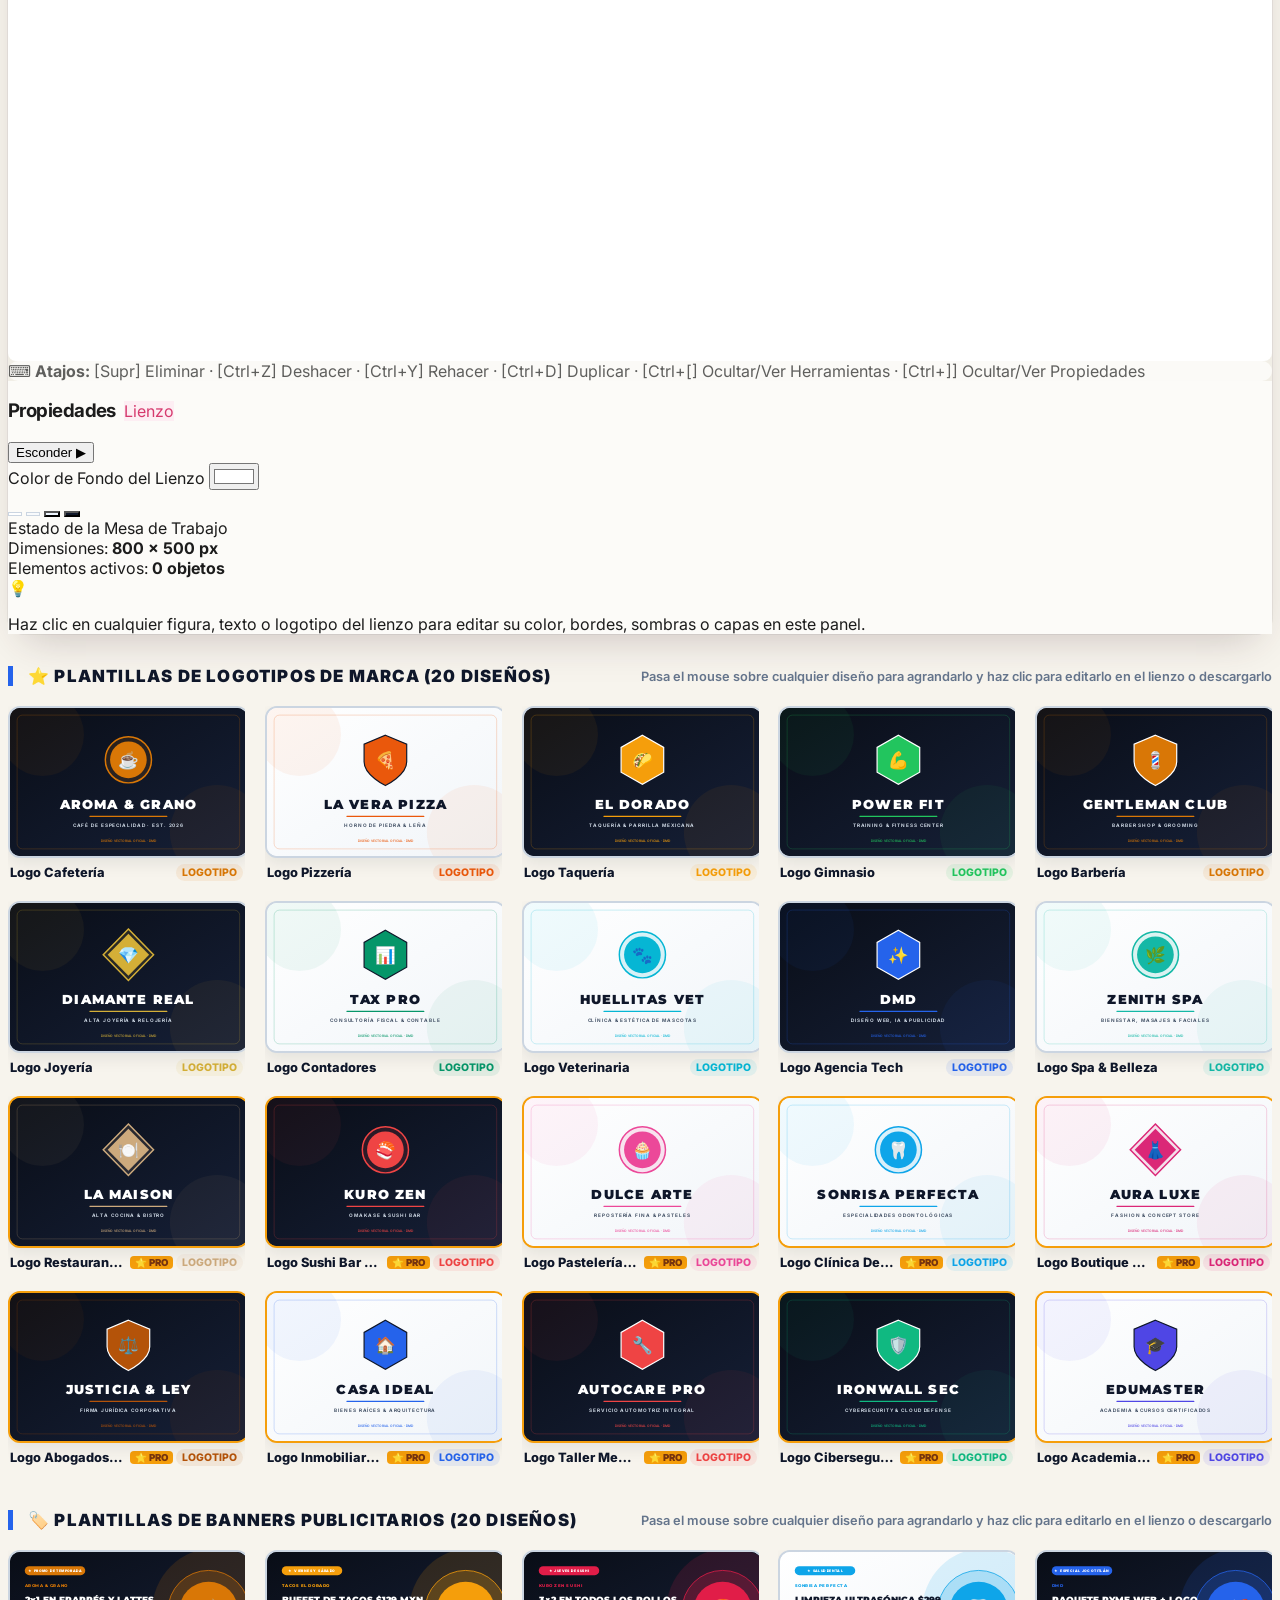
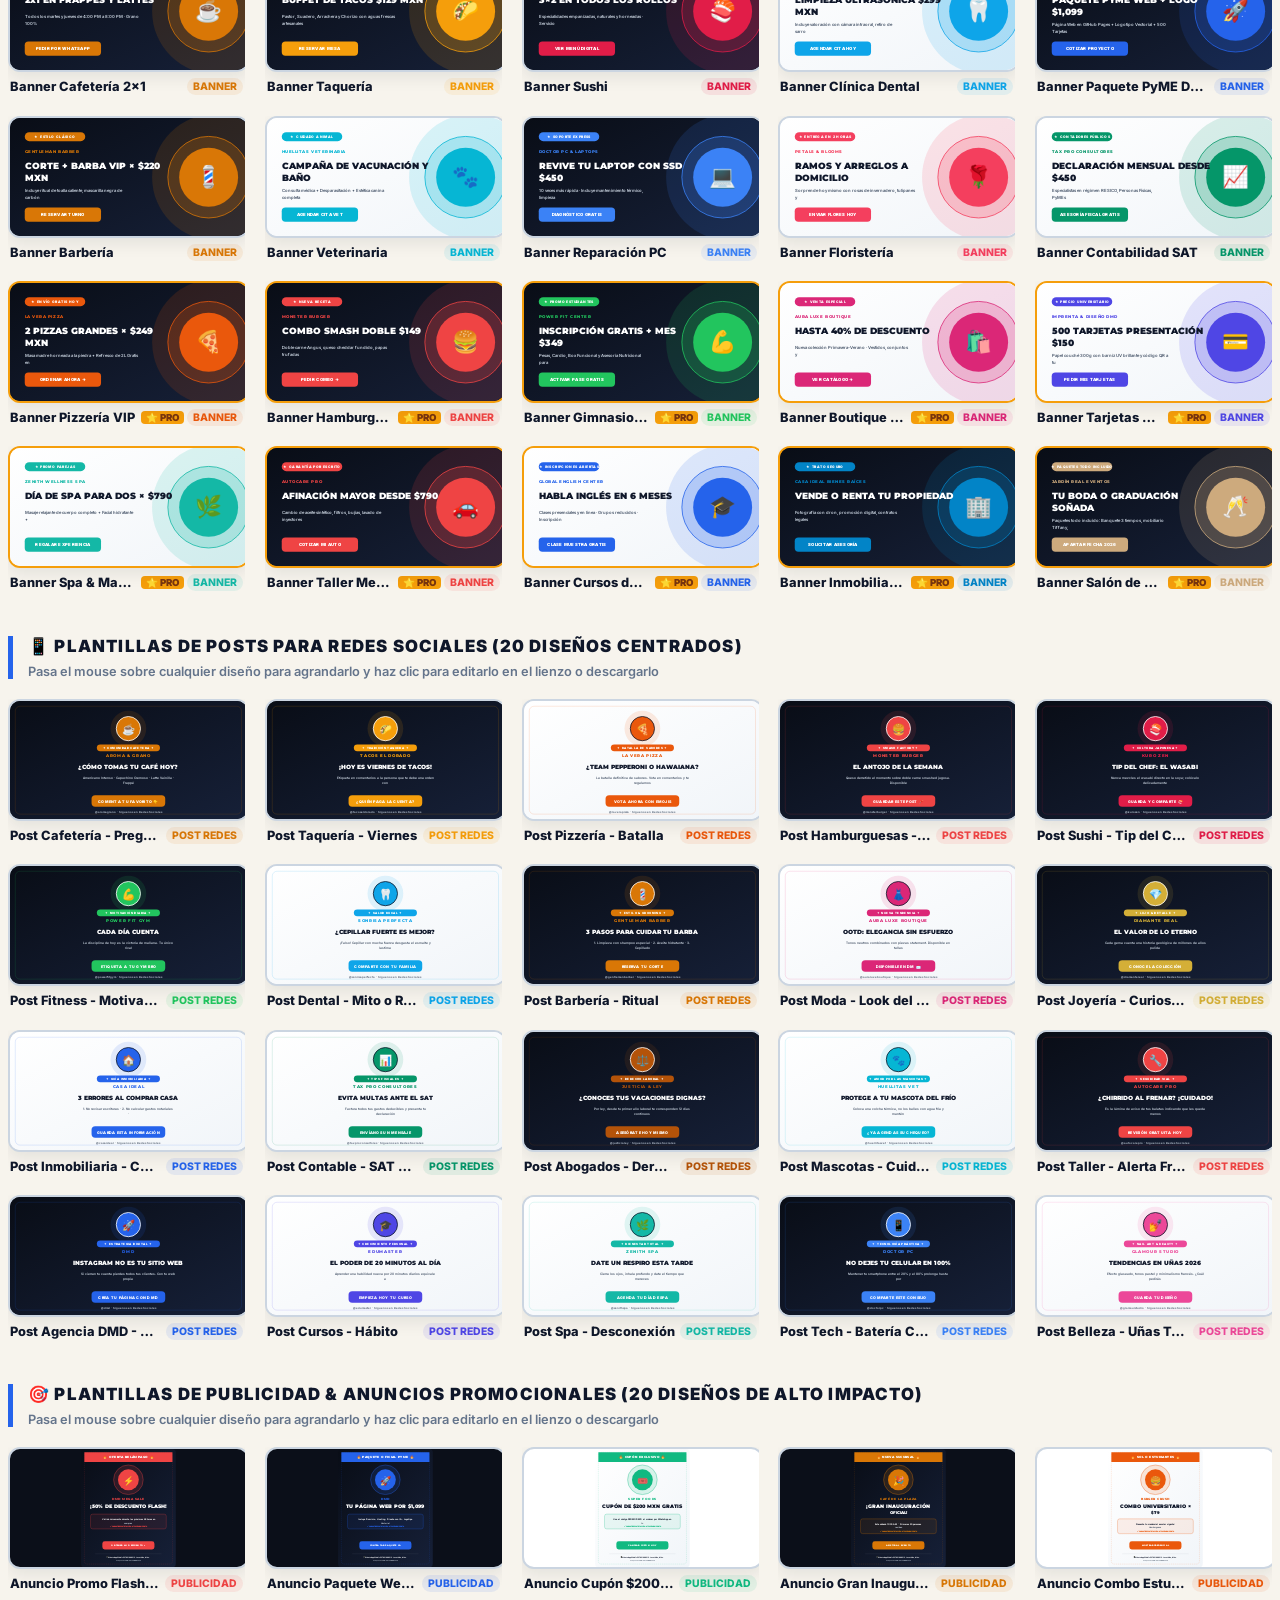
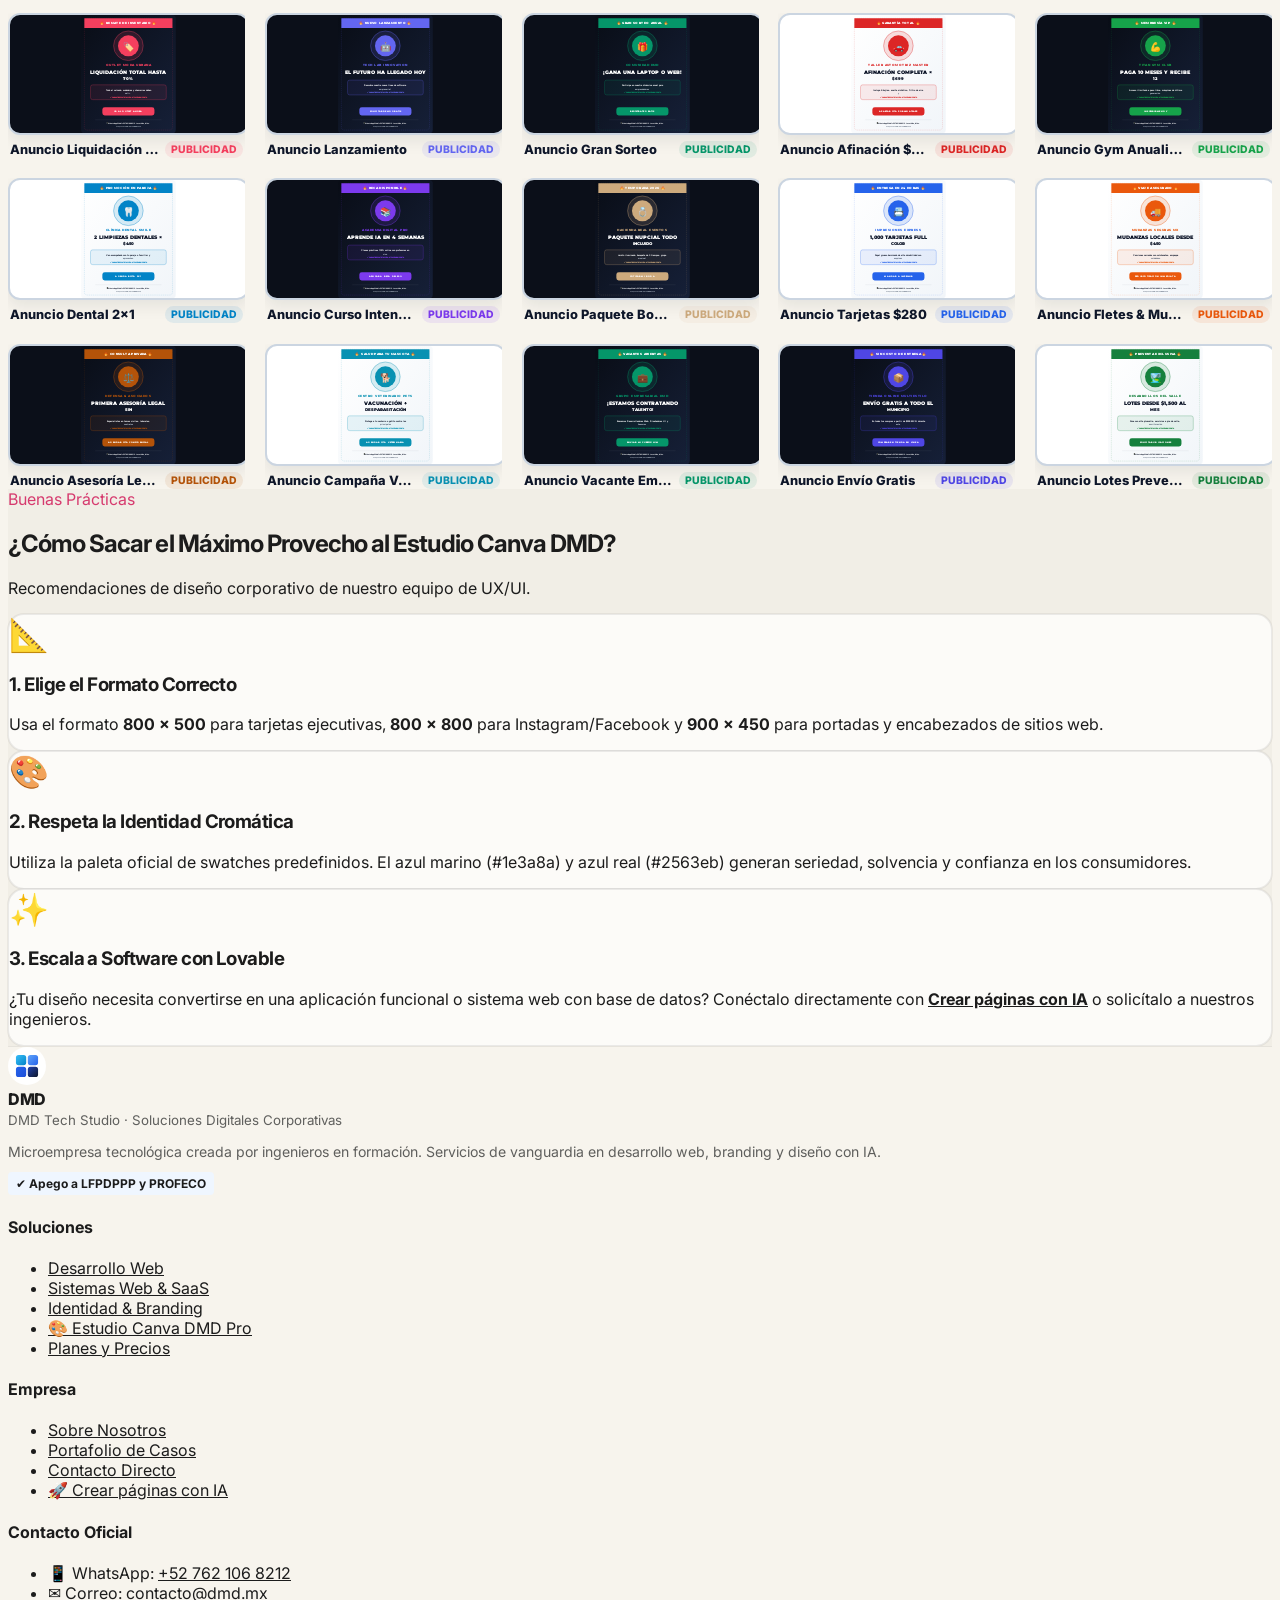
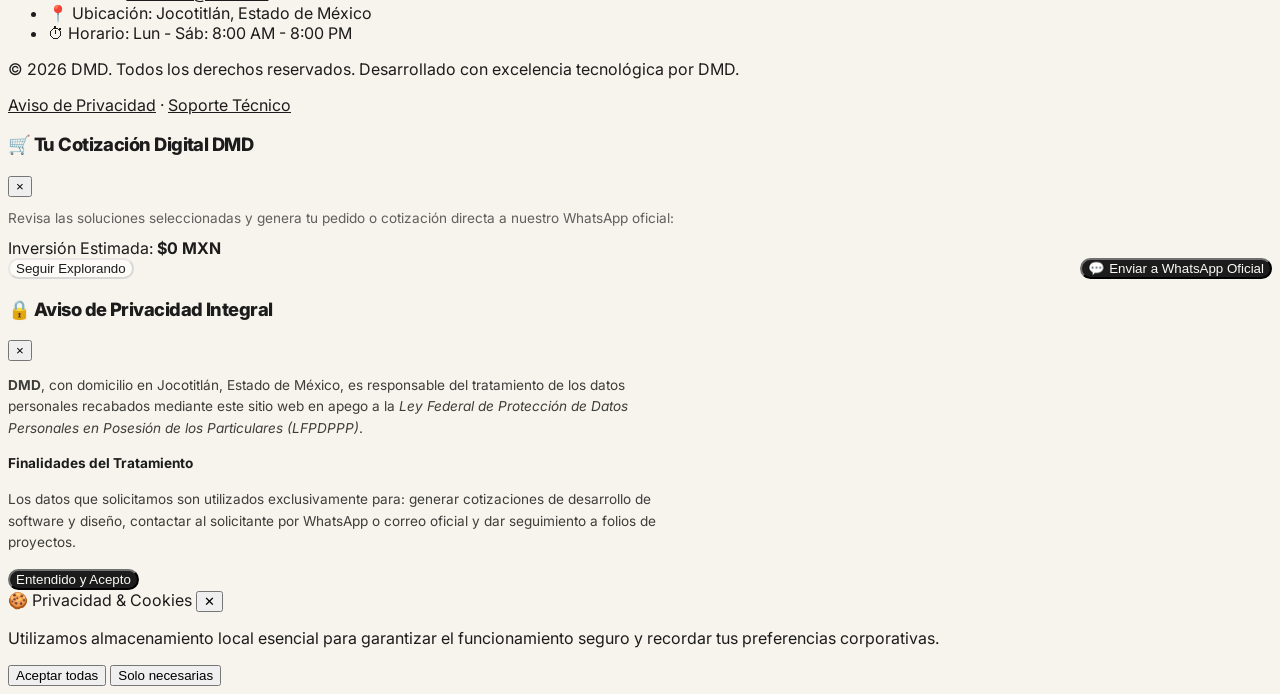
==== commit 8e2348e5: "Menos espacio arriba del menu (body 72px)" ====
--- a/canva.html
+++ b/canva.html
@@ -81,7 +81,7 @@
 .nav .btn-ghost:hover{background:rgba(28,28,28,.05)}
 .nav .nav-toggle{display:none}
 .nav .nav-drop{display:none}
-body.has-pill-nav{padding-top:78px}
+body.has-pill-nav{padding-top:72px}
 @media(max-width:860px){
   .nav .links{display:none}
   .nav{left:12px;right:12px;top:12px}
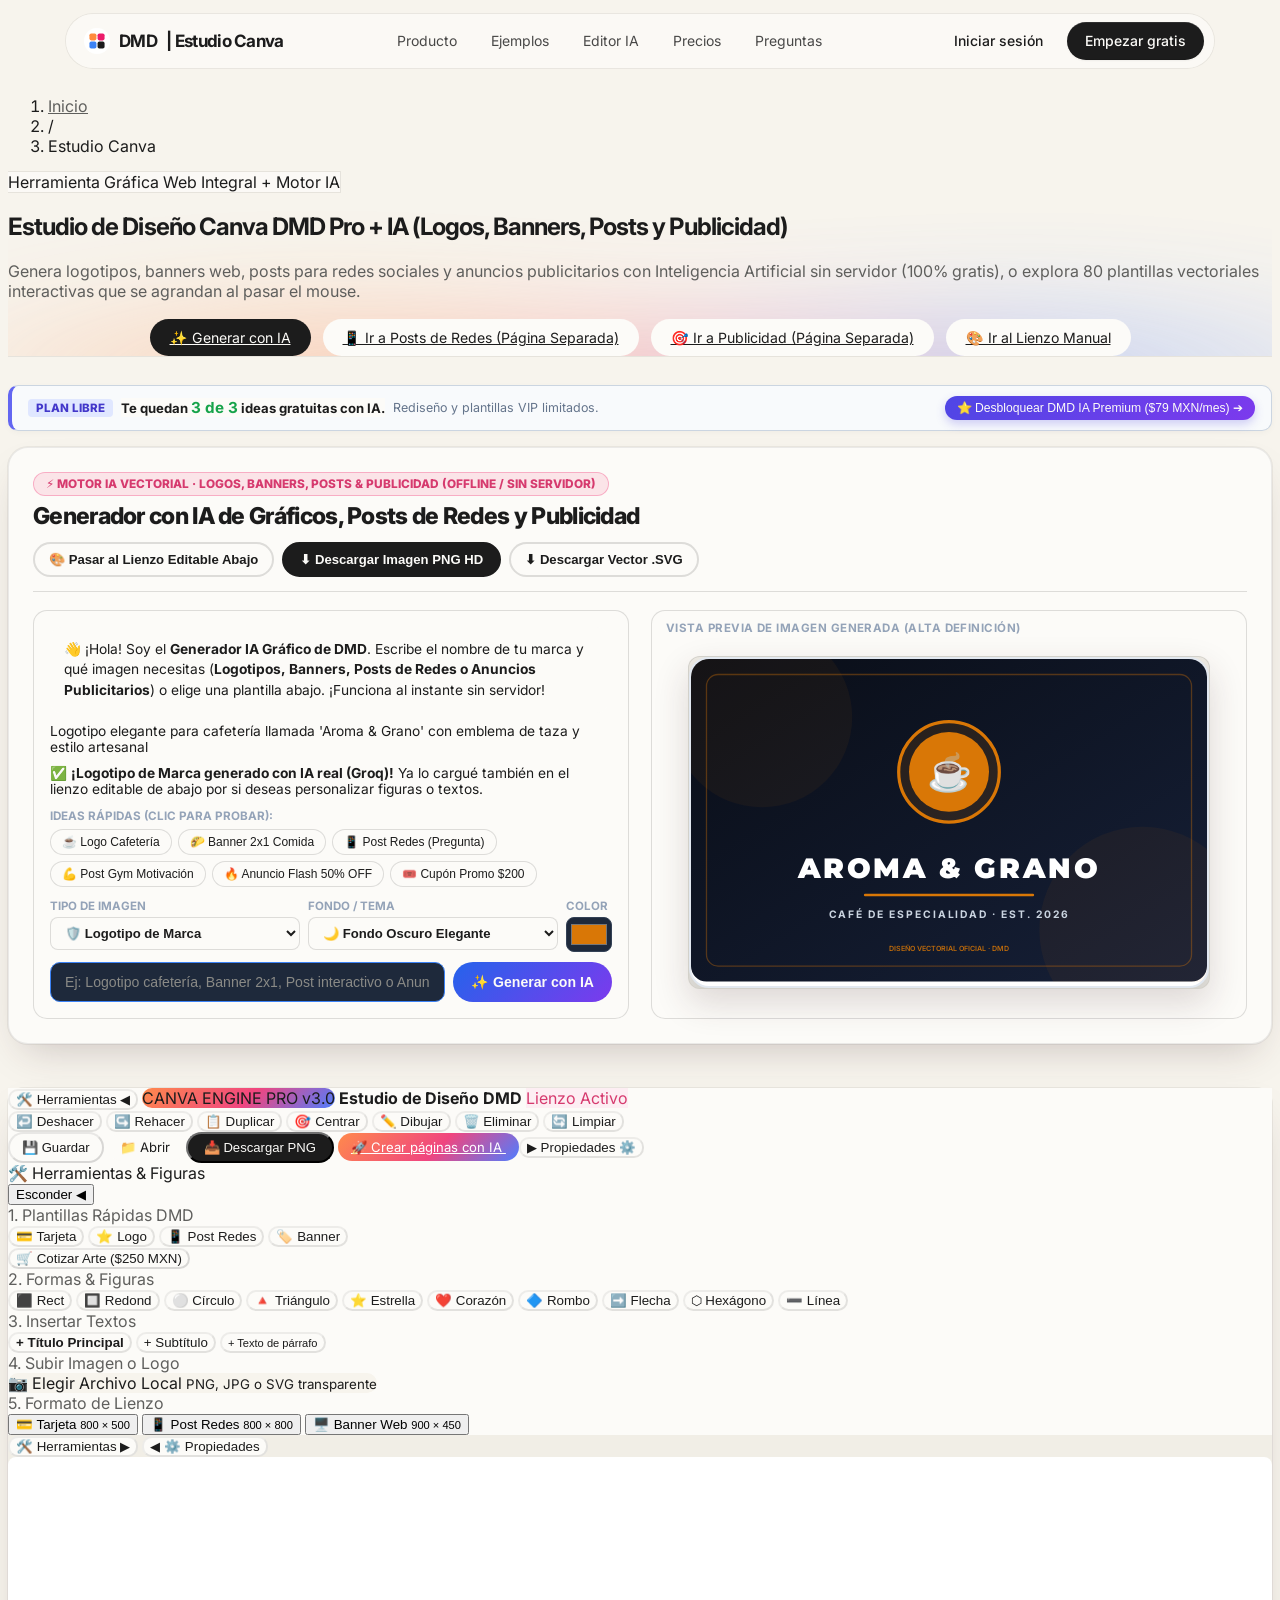
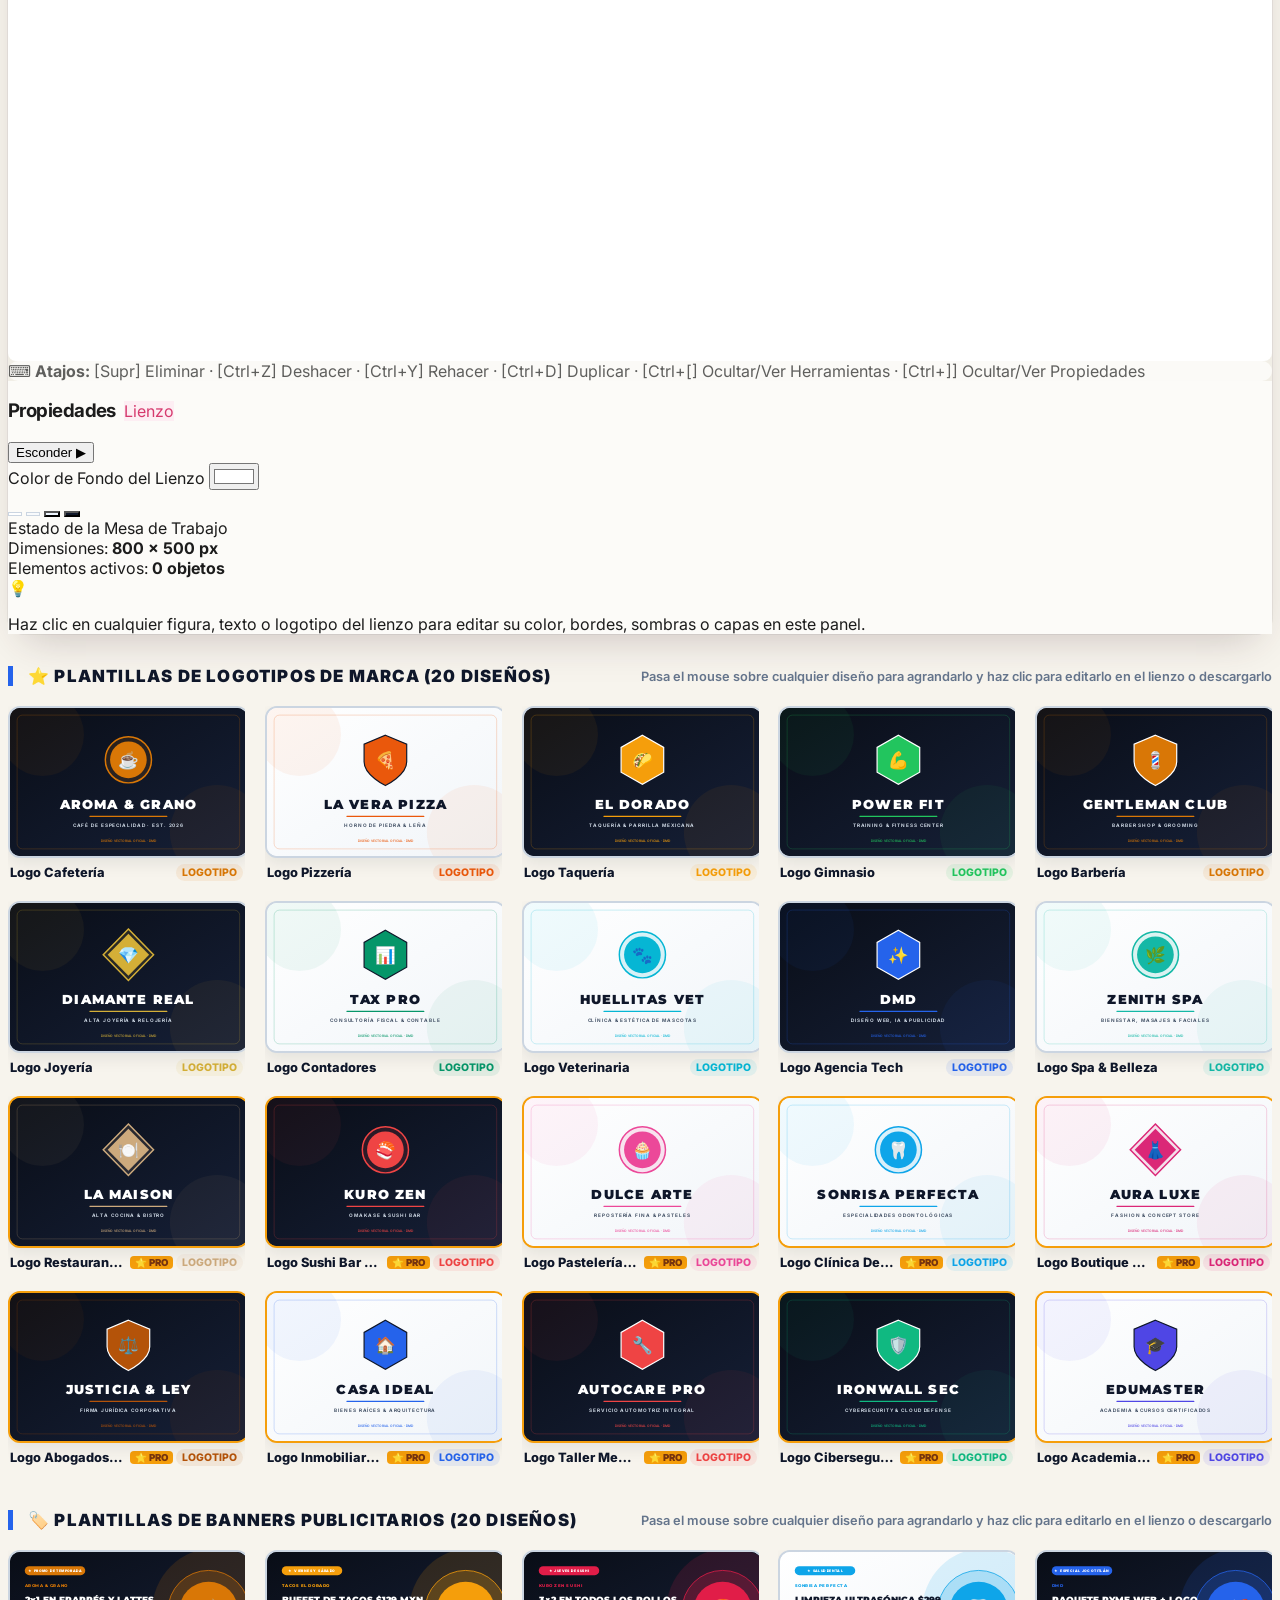
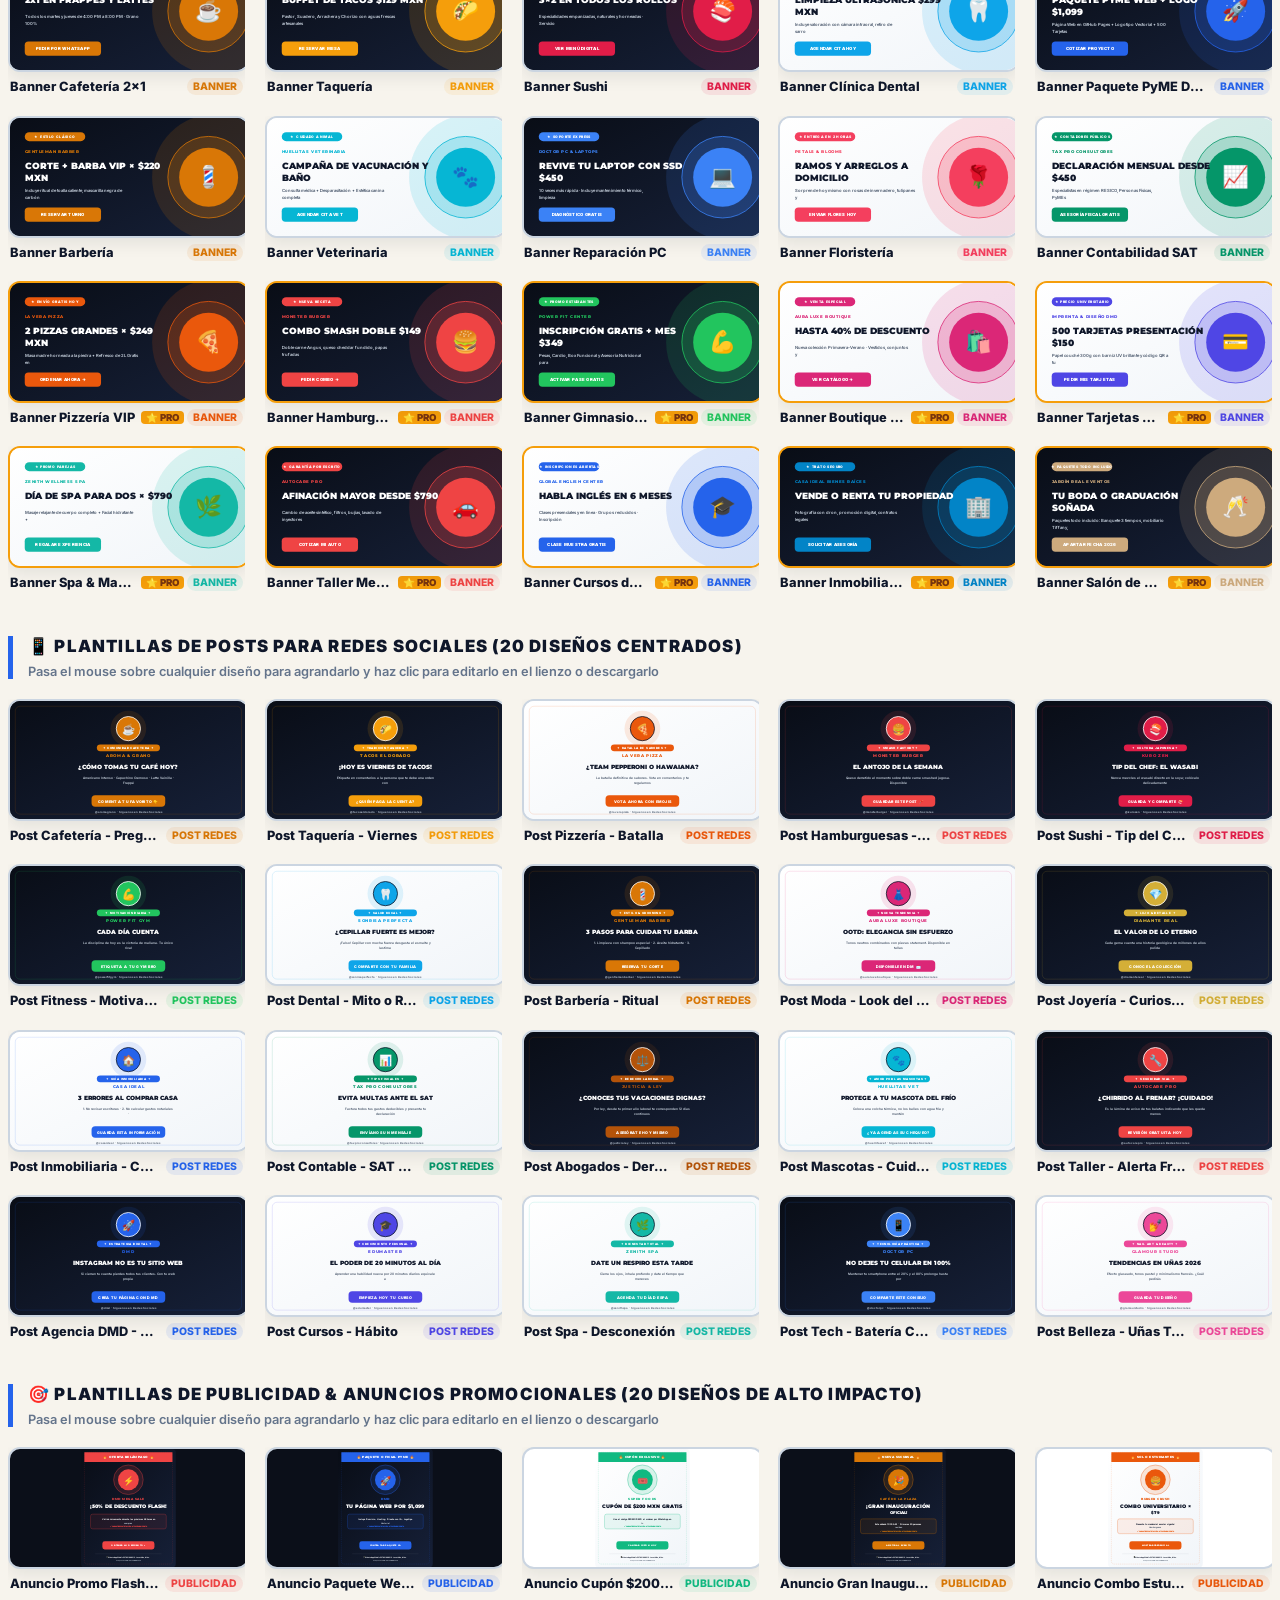
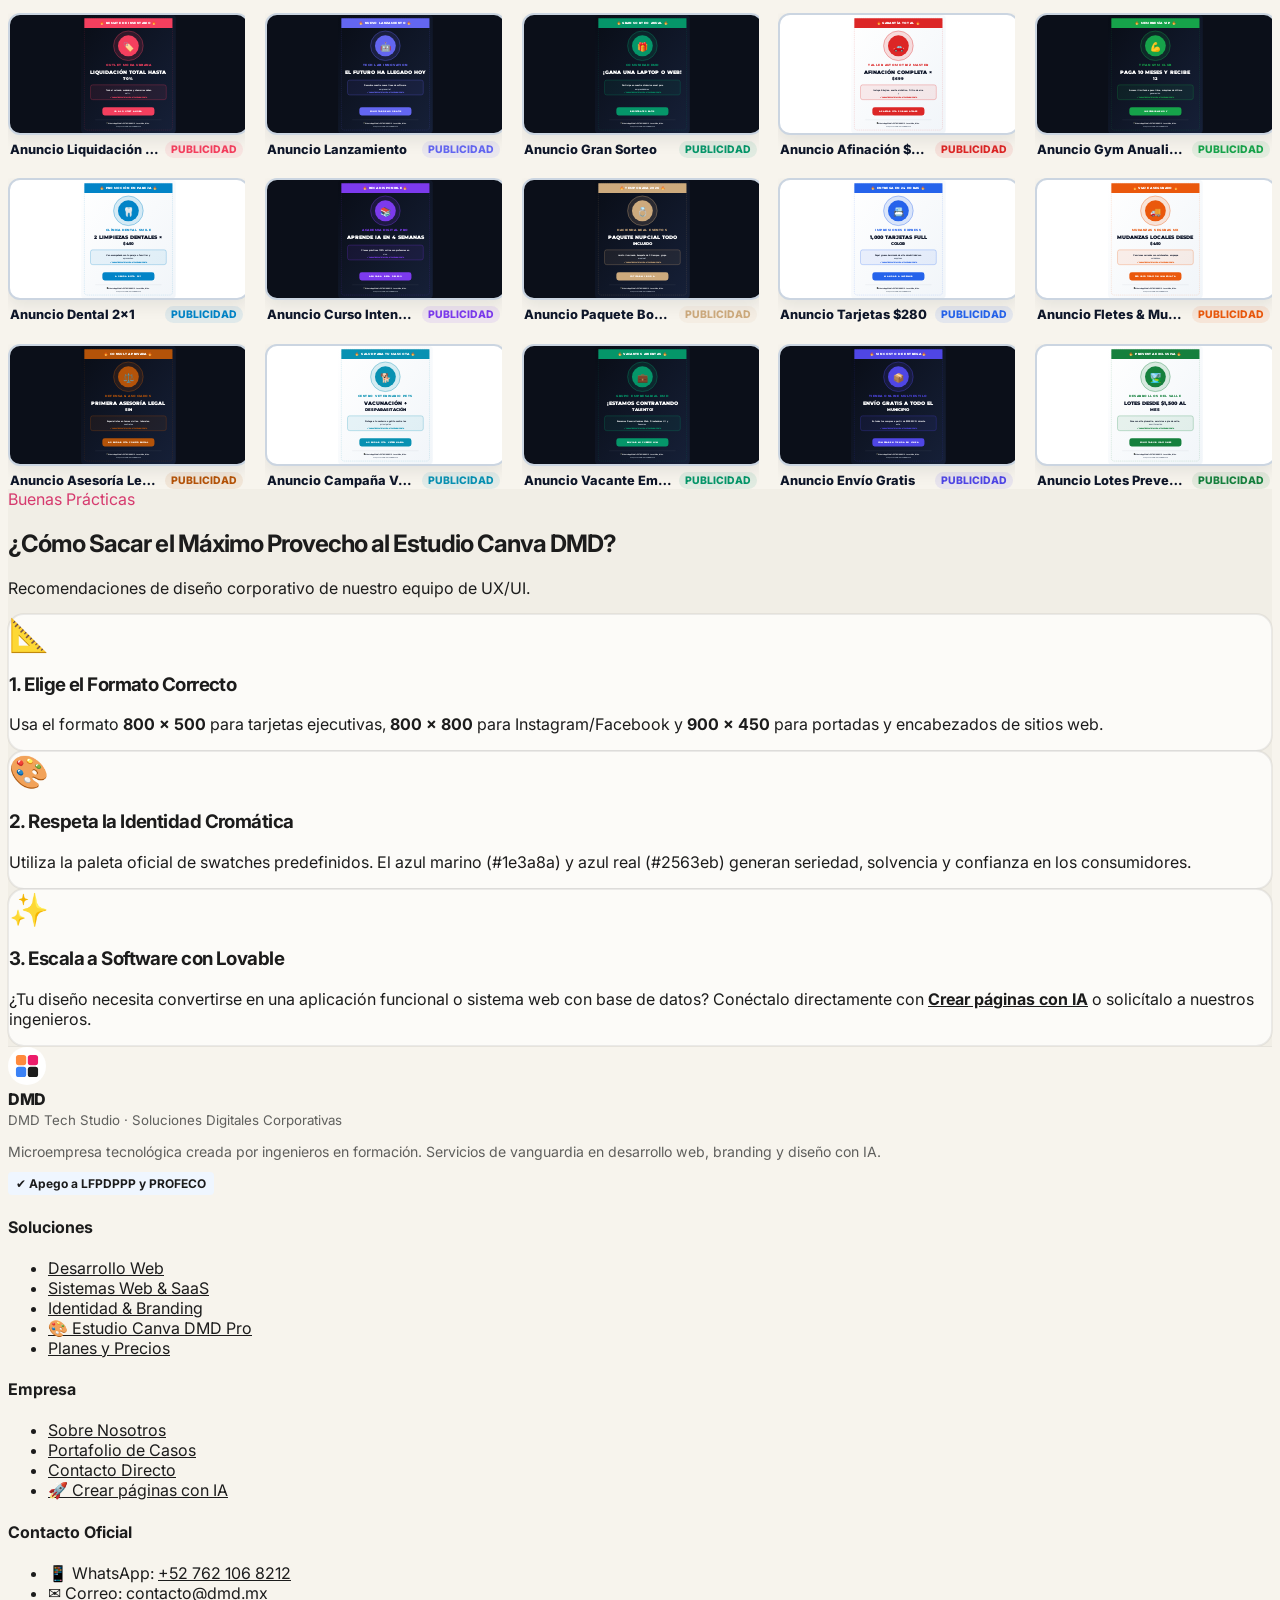
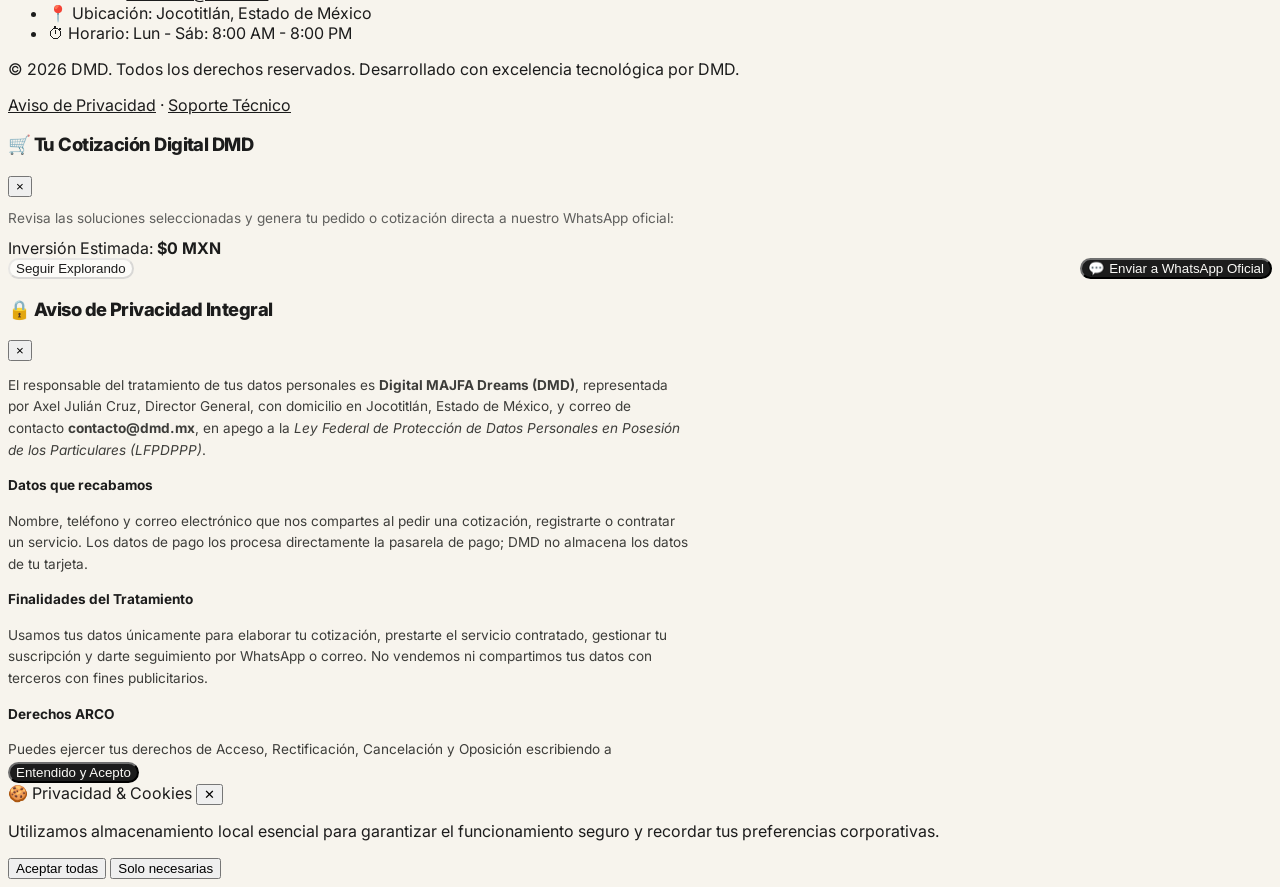
==== commit 99668e46: "Completar Aviso de Privacidad con responsable y procedimiento ARCO" ====
--- a/canva.html
+++ b/canva.html
@@ -3,7 +3,7 @@
 <head>
   <meta charset="utf-8">
   <meta name="viewport" content="width=device-width, initial-scale=1">
-  <title>DMD | Digital Mijma Dreams</title>
+  <title>DMD | Digital MAJFA Dreams</title>
   <link rel="icon" type="image/svg+xml" href="/favicon.svg">
   <link rel="icon" type="image/png" sizes="512x512" href="/favicon-512.png">
   <link rel="icon" type="image/png" sizes="192x192" href="/favicon-192.png">
@@ -26,7 +26,7 @@
     };
   </script>
     <meta property="og:type" content="website">
-  <meta property="og:site_name" content="DMD | Digital Mijma Dreams">
+  <meta property="og:site_name" content="DMD | Digital MAJFA Dreams">
   <meta property="og:title" content="Estudio Canva DMD Pro v3.0 | DMD">
   <meta property="og:description" content="Diseña tarjetas de presentación, logotipos, posts para redes y banners publicitarios con el potente Estudio Vectorial de DMD.">
   <meta property="og:image" content="https://www.dmdmx.dev/assets/social/og-dmd.jpg">
@@ -34,14 +34,14 @@
   <meta property="og:image:type" content="image/jpeg">
   <meta property="og:image:width" content="1200">
   <meta property="og:image:height" content="630">
-  <meta property="og:image:alt" content="Estudio Canva DMD Pro v3.0 | DMD · DMD Digital Mijma Dreams">
+  <meta property="og:image:alt" content="Estudio Canva DMD Pro v3.0 | DMD · DMD Digital MAJFA Dreams">
   <meta property="og:url" content="https://dmd-canva.vercel.app/canva.html">
   <meta property="og:locale" content="es_MX">
   <meta name="twitter:card" content="summary_large_image">
   <meta name="twitter:title" content="Estudio Canva DMD Pro v3.0 | DMD">
   <meta name="twitter:description" content="Diseña tarjetas de presentación, logotipos, posts para redes y banners publicitarios con el potente Estudio Vectorial de DMD.">
   <meta name="twitter:image" content="https://www.dmdmx.dev/assets/social/og-dmd.jpg">
-  <meta name="twitter:image:alt" content="Estudio Canva DMD Pro v3.0 | DMD · DMD Digital Mijma Dreams">
+  <meta name="twitter:image:alt" content="Estudio Canva DMD Pro v3.0 | DMD · DMD Digital MAJFA Dreams">
   
   
   
@@ -751,9 +751,13 @@
         <button type="button" class="modal-close-btn" onclick="closeModal('privacyModal')" aria-label="Cerrar modal">&times;</button>
       </div>
       <div class="modal-body" style="font-size:0.85rem; color:var(--text-body); line-height:1.6; max-height:400px; overflow-y:auto;">
-        <p><strong>DMD</strong>, con domicilio en Jocotitlán, Estado de México, es responsable del tratamiento de los datos personales recabados mediante este sitio web en apego a la <em>Ley Federal de Protección de Datos Personales en Posesión de los Particulares (LFPDPPP)</em>.</p>
+        <p>El responsable del tratamiento de tus datos personales es <strong>Digital MAJFA Dreams (DMD)</strong>, representada por Axel Julián Cruz, Director General, con domicilio en Jocotitlán, Estado de México, y correo de contacto <strong>contacto@dmd.mx</strong>, en apego a la <em>Ley Federal de Protección de Datos Personales en Posesión de los Particulares (LFPDPPP)</em>.</p>
+        <h4 style="margin:12px 0 4px 0; color:var(--text-main);">Datos que recabamos</h4>
+        <p>Nombre, teléfono y correo electrónico que nos compartes al pedir una cotización, registrarte o contratar un servicio. Los datos de pago los procesa directamente la pasarela de pago; DMD no almacena los datos de tu tarjeta.</p>
         <h4 style="margin:12px 0 4px 0; color:var(--text-main);">Finalidades del Tratamiento</h4>
-        <p>Los datos que solicitamos son utilizados exclusivamente para: generar cotizaciones de desarrollo de software y diseño, contactar al solicitante por WhatsApp o correo oficial y dar seguimiento a folios de proyectos.</p>
+        <p>Usamos tus datos únicamente para elaborar tu cotización, prestarte el servicio contratado, gestionar tu suscripción y darte seguimiento por WhatsApp o correo. No vendemos ni compartimos tus datos con terceros con fines publicitarios.</p>
+        <h4 style="margin:12px 0 4px 0; color:var(--text-main);">Derechos ARCO</h4>
+        <p>Puedes ejercer tus derechos de Acceso, Rectificación, Cancelación y Oposición escribiendo a <strong>contacto@dmd.mx</strong>. En tu correo indica tu nombre completo, un correo para recibir la respuesta, el derecho que deseas ejercer y los datos sobre los que aplica, y adjunta un documento que acredite tu identidad. DMD responderá en un máximo de 20 días hábiles. Si no estás de acuerdo con la respuesta, puedes acudir ante el INAI.</p>
       </div>
       <div class="modal-footer">
         <button type="button" class="btn btn-primary" onclick="closeModal('privacyModal')">Entendido y Acepto</button>
